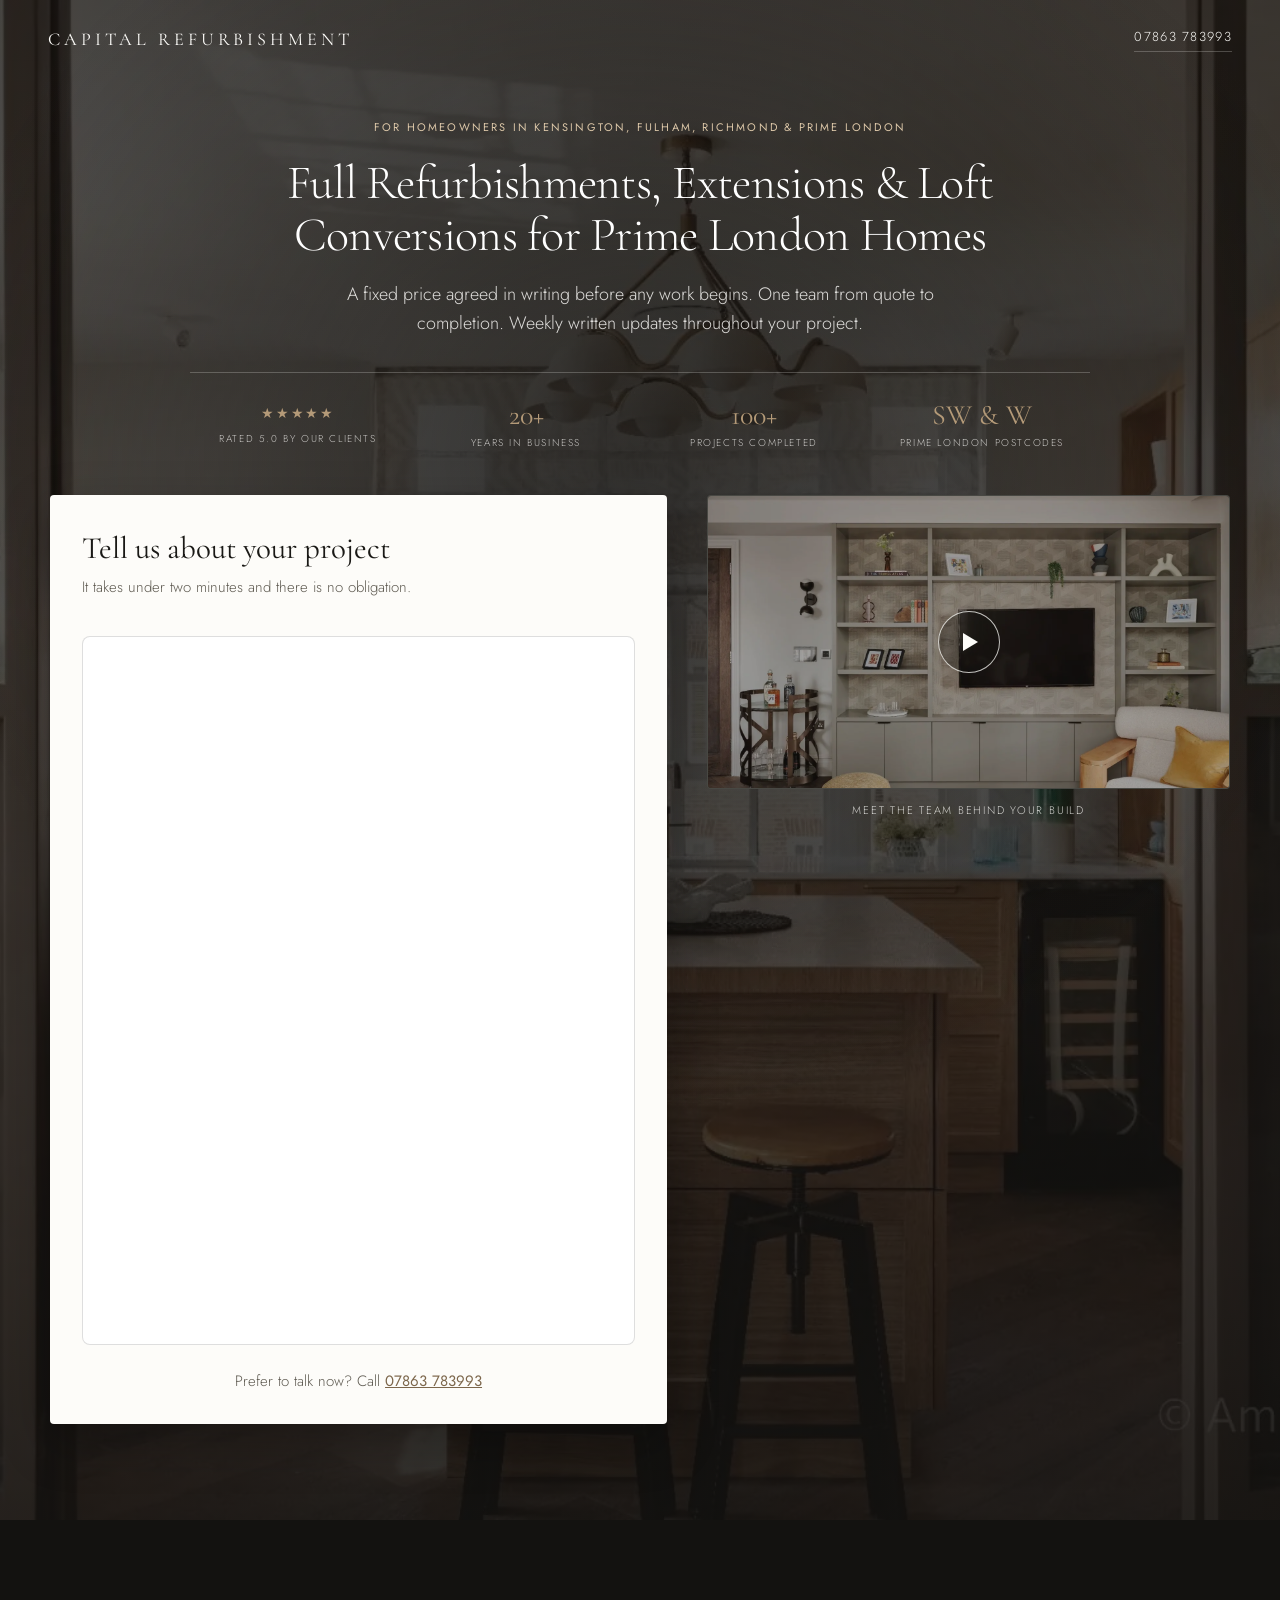
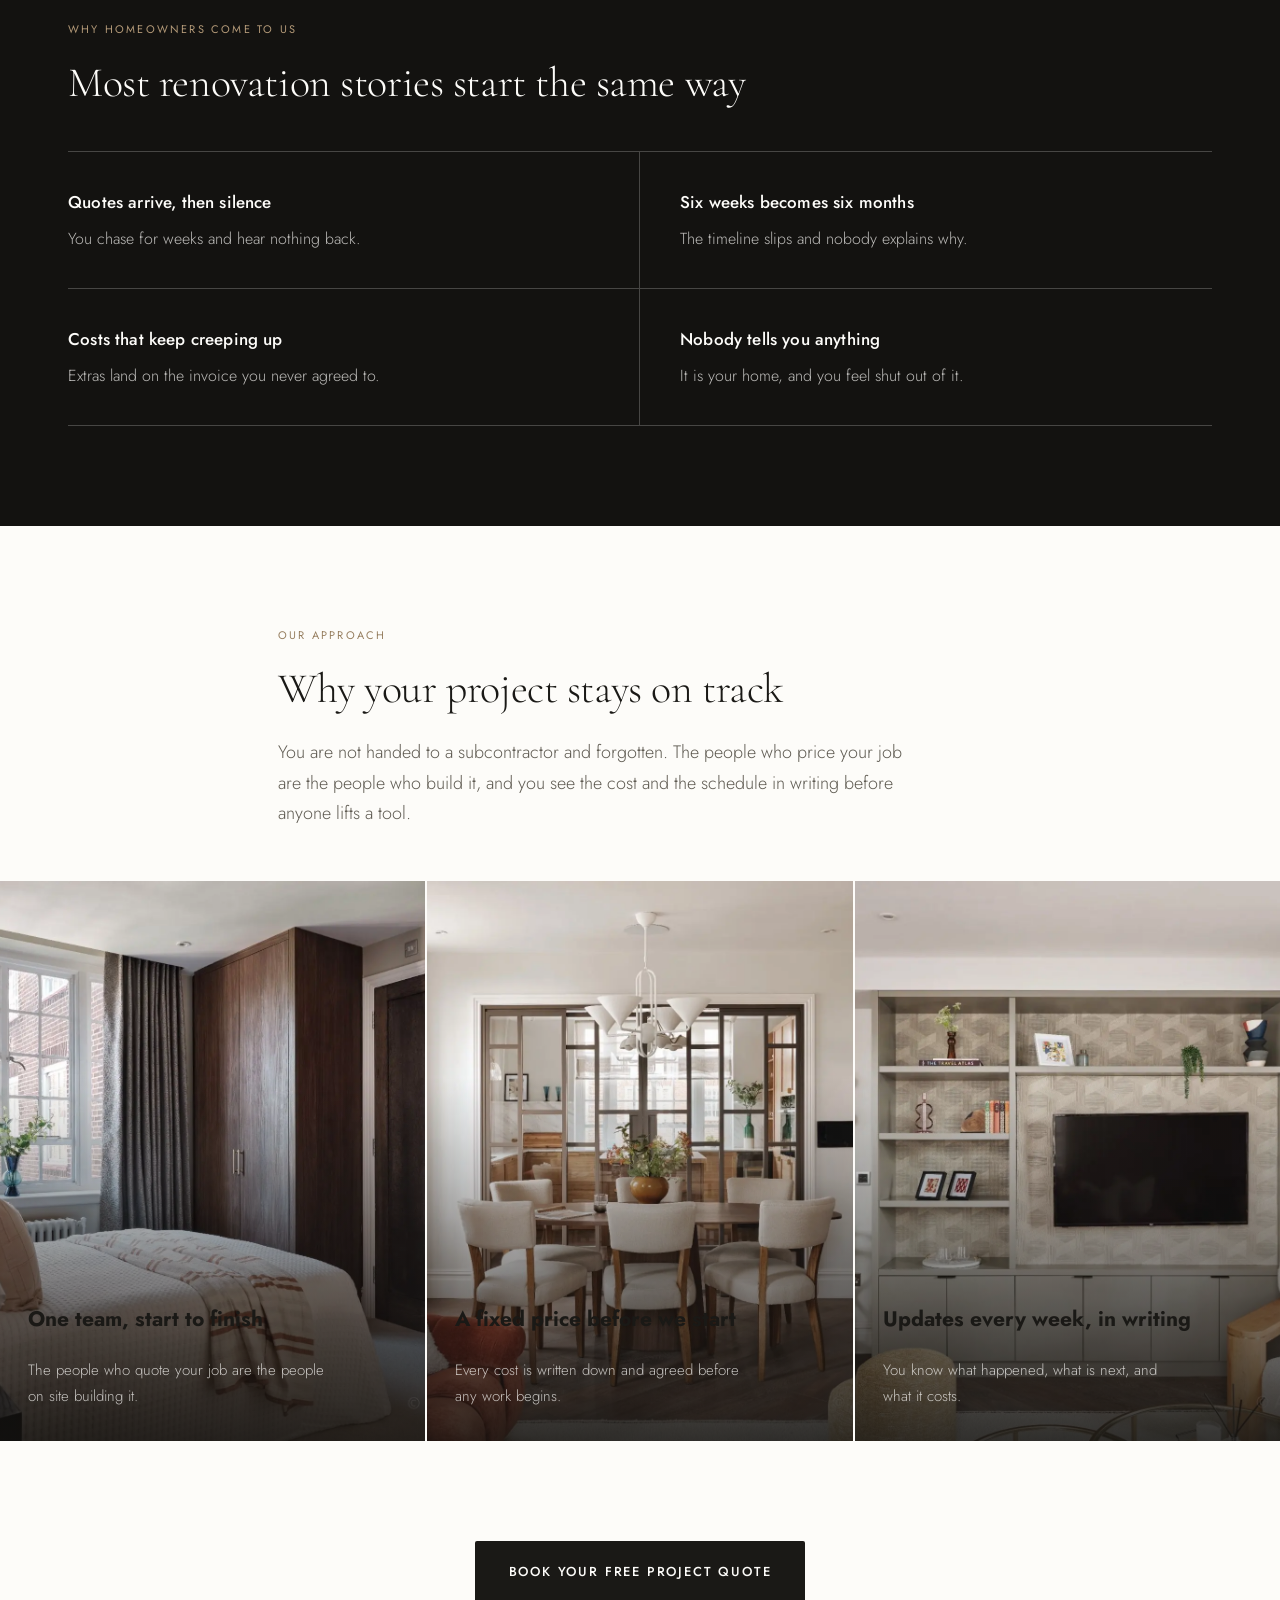
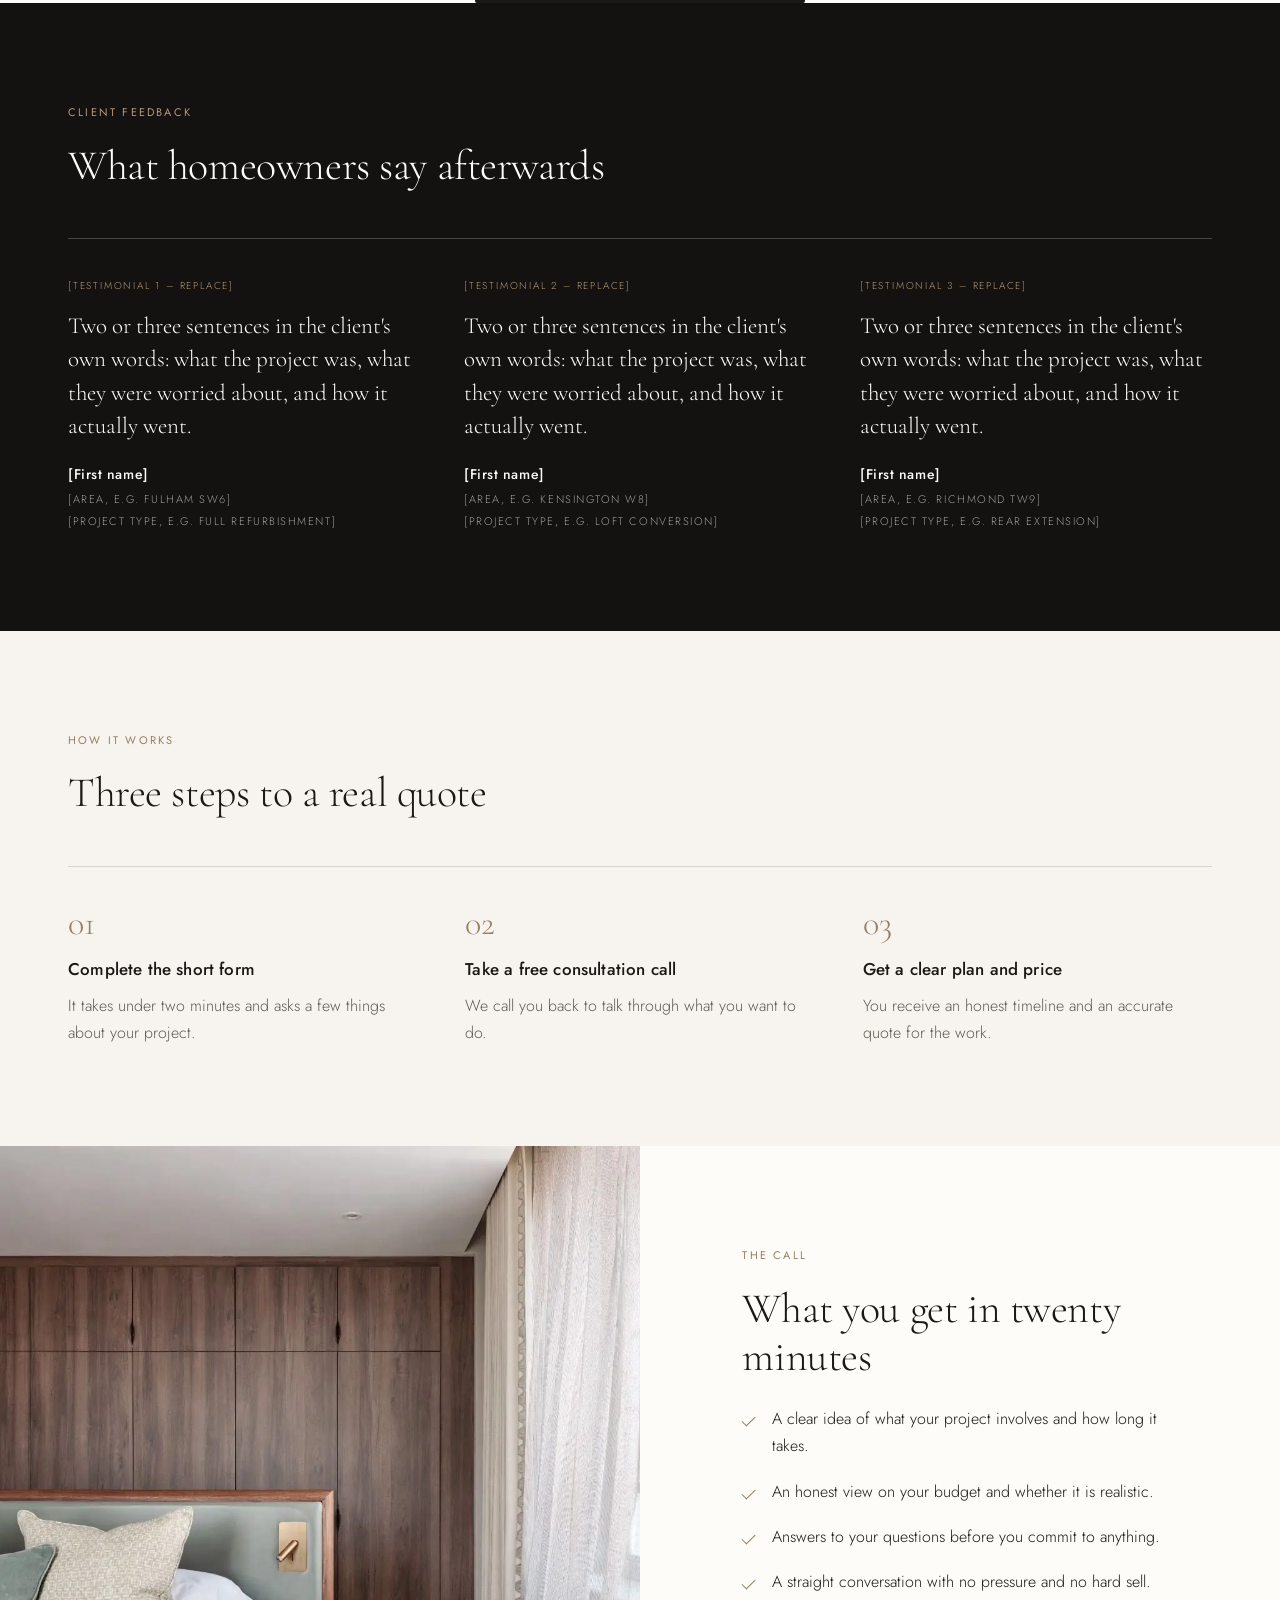
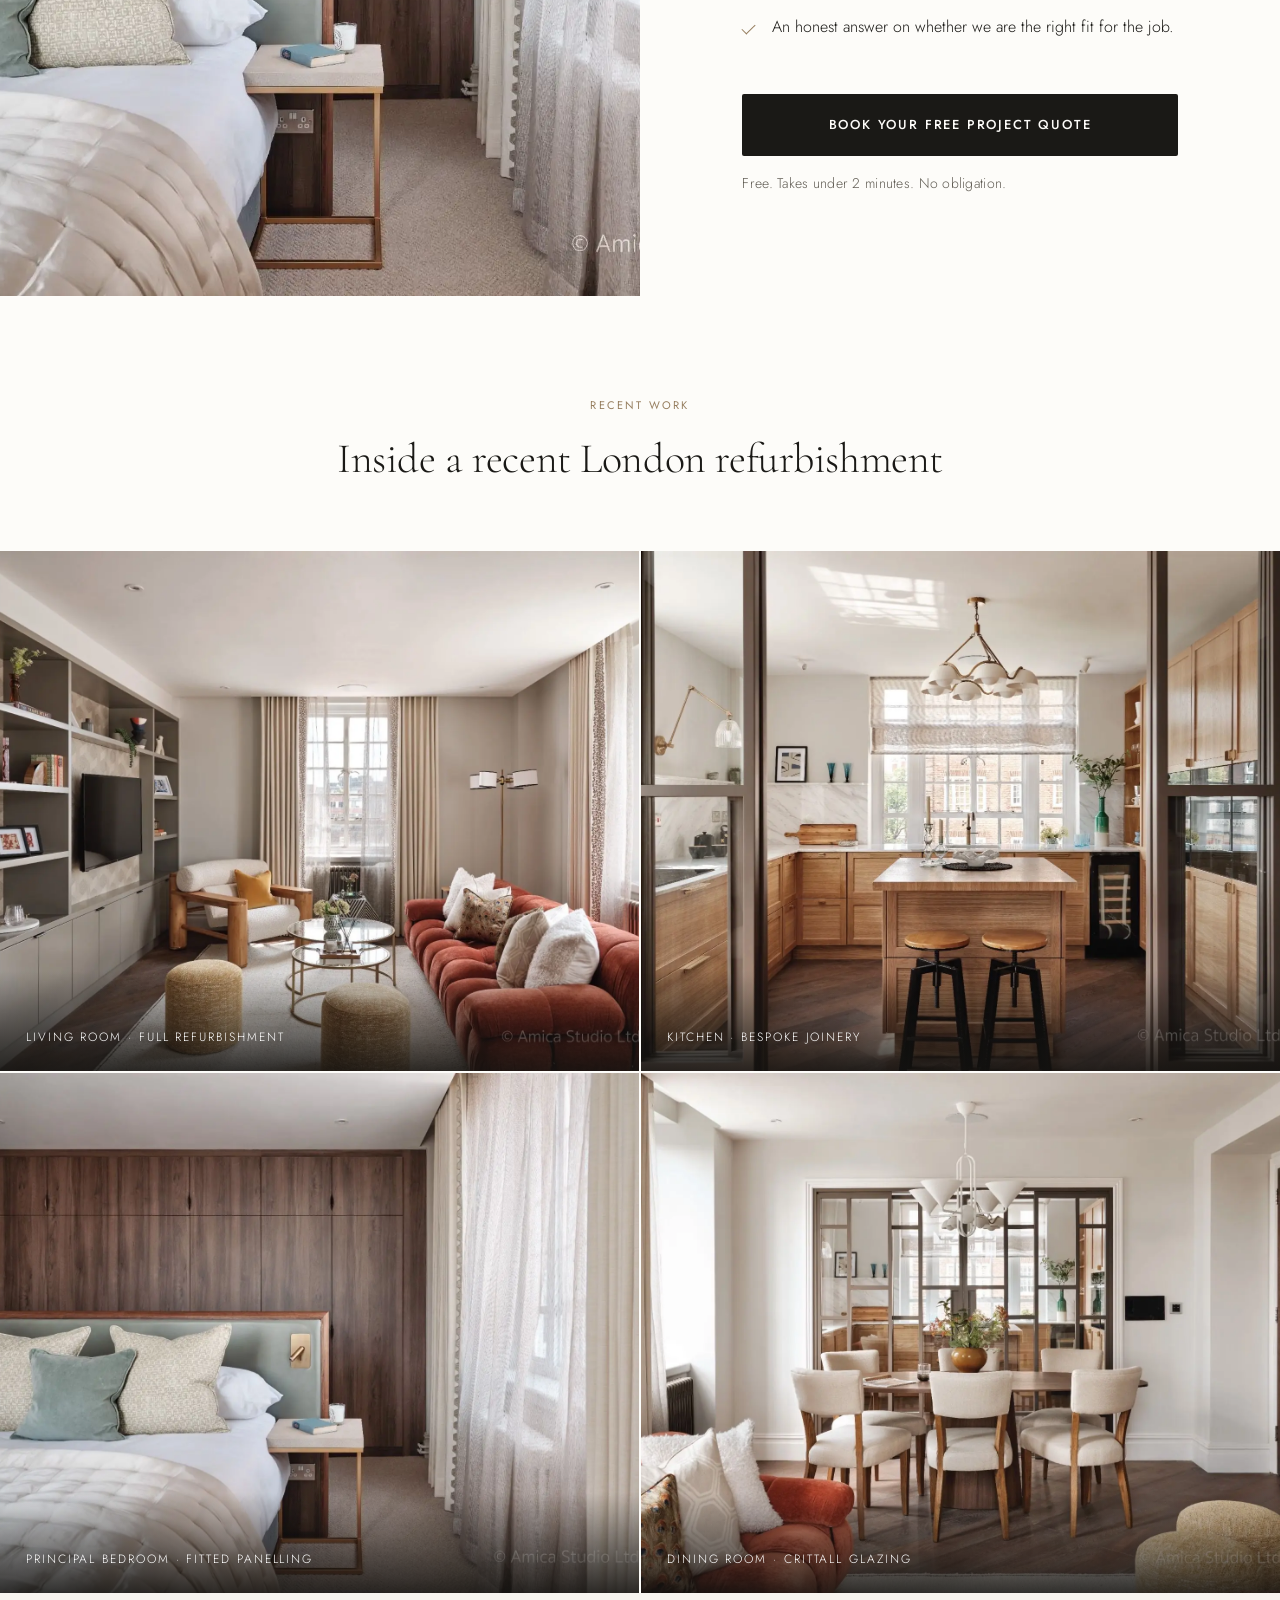
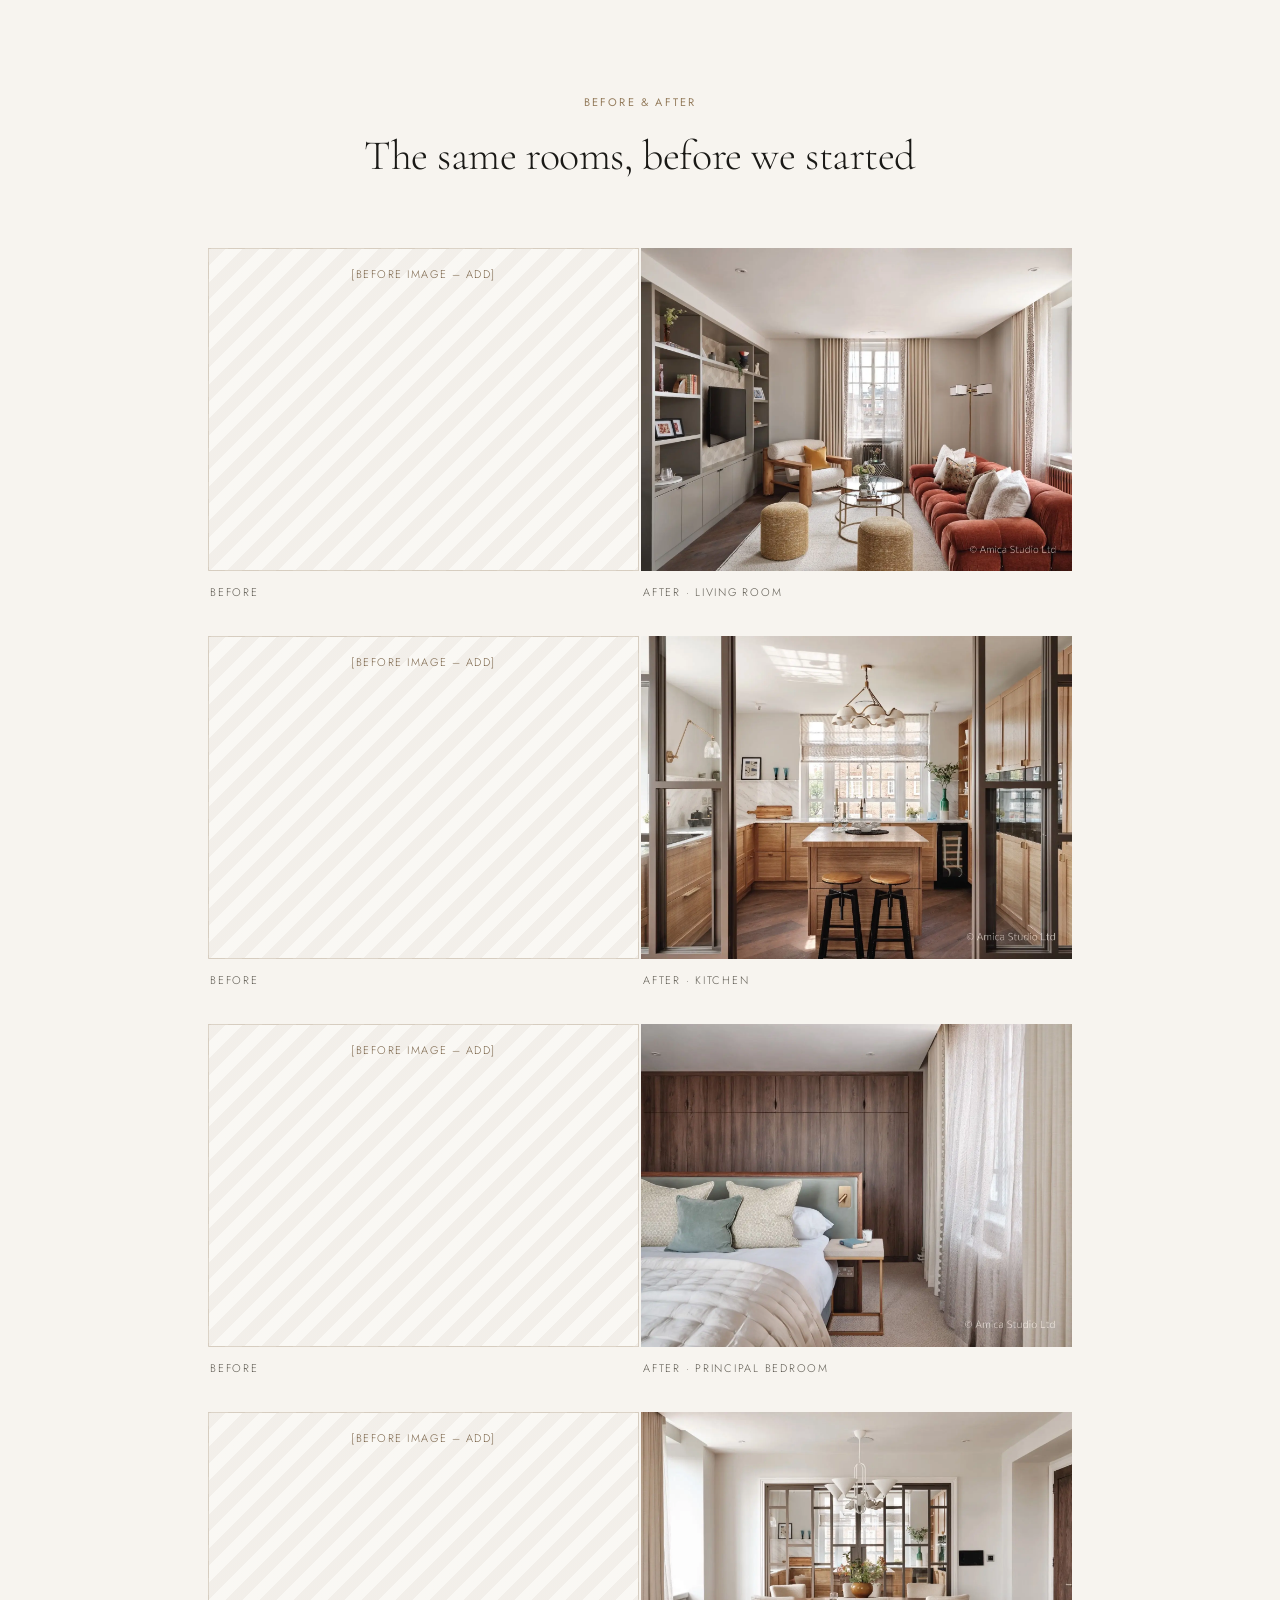
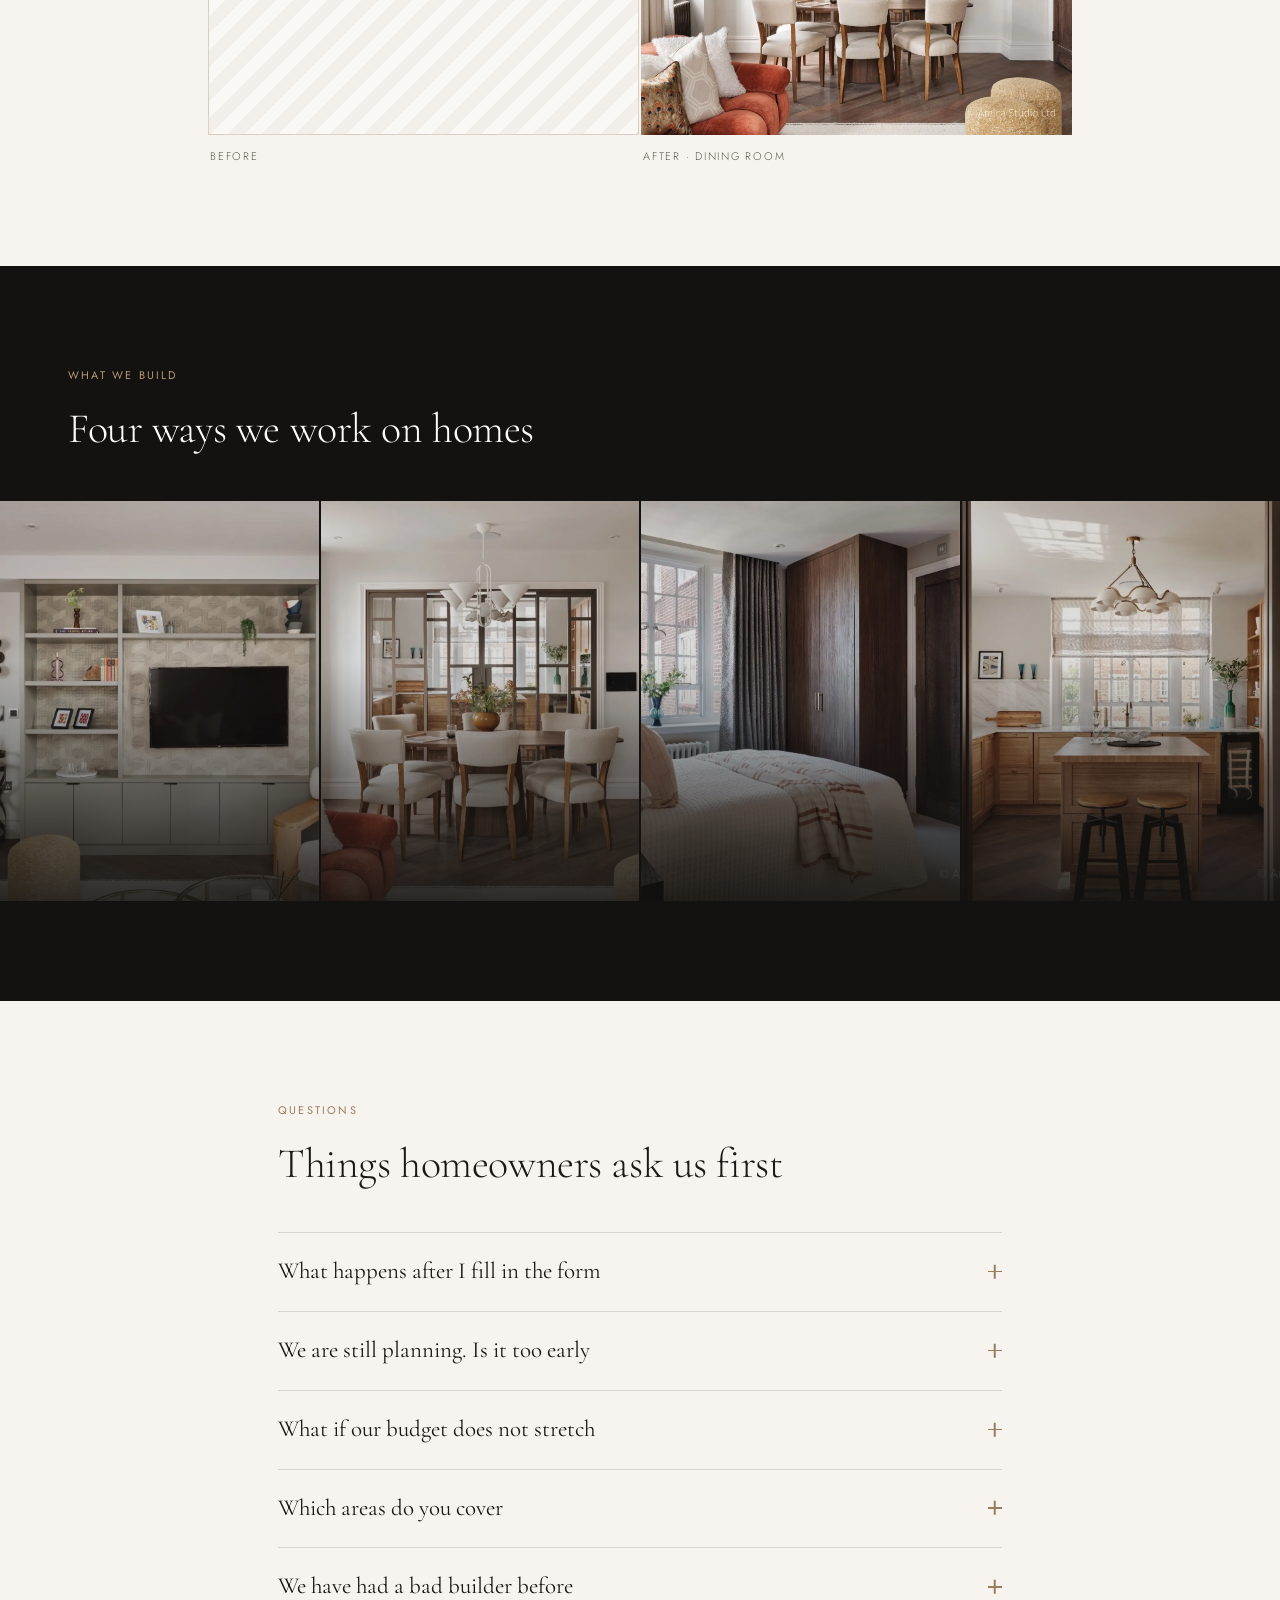
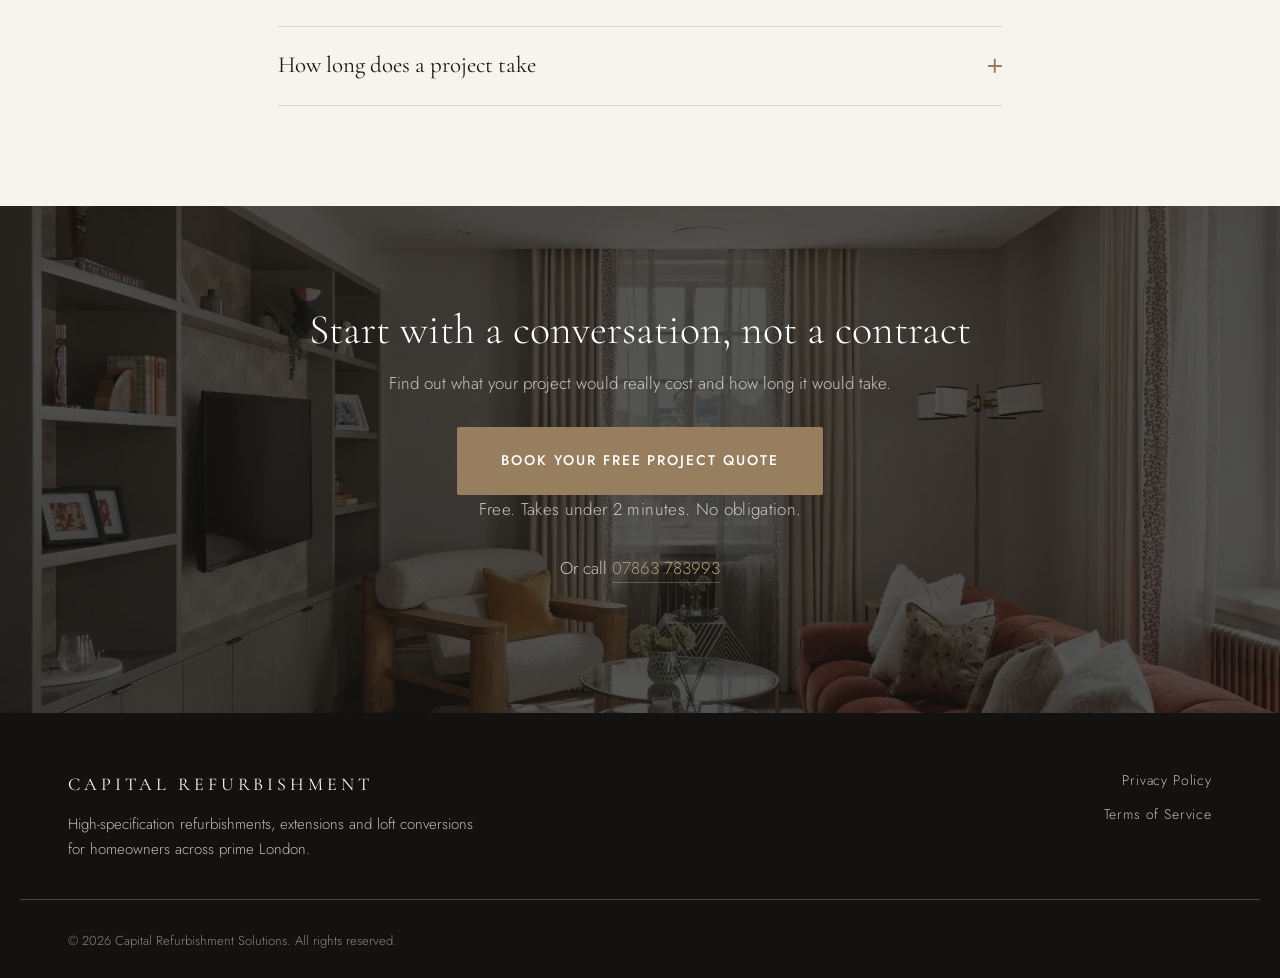
==== index.html @ fab8fc4b "Restructure hero, add social proof and video slot, drop dev scaffolding Hero now leads with the offe" ====
<!doctype html>
<html lang="en-GB">
<head>
<meta charset="utf-8">
<meta name="viewport" content="width=device-width, initial-scale=1">
<title>Capital Refurbishment Solutions | Renovations, Extensions &amp; Loft Conversions in Prime London</title>
<meta name="description" content="Full refurbishments, extensions, loft conversions and new builds for homeowners in Kensington, Fulham, Richmond and across prime London. Book a free project quote.">
<meta name="robots" content="index, follow">
<link rel="canonical" href="https://quote.capitalrefurbishments.com/">

<!-- TRACKING HEAD CODES GO HERE: Meta Pixel, GA4, GTM Head, TikTok, etc. -->
<!-- Meta Pixel Code -->
<script>
!function(f,b,e,v,n,t,s)
{if(f.fbq)return;n=f.fbq=function(){n.callMethod?
n.callMethod.apply(n,arguments):n.queue.push(arguments)};
if(!f._fbq)f._fbq=n;n.push=n;n.loaded=!0;n.version='2.0';
n.queue=[];t=b.createElement(e);t.async=!0;
t.src=v;s=b.getElementsByTagName(e)[0];
s.parentNode.insertBefore(t,s)}(window, document,'script',
'https://connect.facebook.net/en_US/fbevents.js');
fbq('init', '971365851907422');
fbq('track', 'PageView');
</script>
<noscript><img height="1" width="1" style="display:none"
src="https://www.facebook.com/tr?id=971365851907422&ev=PageView&noscript=1"
/></noscript>
<!-- End Meta Pixel Code -->
<!-- NOTE: Do NOT fire the booked-call conversion event on this page. It fires on thank-you.html. -->

<link rel="preconnect" href="https://fonts.googleapis.com">
<link rel="preconnect" href="https://fonts.gstatic.com" crossorigin>
<link href="https://fonts.googleapis.com/css2?family=Cormorant+Garamond:ital,wght@0,300;0,400;1,300;1,400&family=Jost:wght@300;400;500&display=swap" rel="stylesheet">
<link rel="stylesheet" href="styles.css">
</head>
<body>
<!-- TRACKING BODY CODES GO HERE: GTM Body noscript, etc. -->

<a class="skip-link" href="#project-form">Skip to the enquiry form</a>

<!-- ============ 1. HERO ============ -->
<header class="hero">
  <picture class="hero-bg">
    <source type="image/webp" srcset="images/hero/hero-main.webp">
    <picture>
      <source type="image/webp" srcset="images/hero/hero-main.webp">
      <img src="images/hero/hero-main.jpg" alt="" width="1600" height="1199" fetchpriority="high" decoding="async">
    </picture>
  </picture>
  <div class="hero-veil" aria-hidden="true"></div>

  <div class="hero-bar">
    <span class="wordmark">Capital Refurbishment</span>
    <a class="hero-tel" href="tel:+447863783993">07863 783993</a>
  </div>

  <div class="hero-head">
    <p class="eyebrow eyebrow--light">For homeowners in Kensington, Fulham, Richmond &amp; prime London</p>
    <h1>Full Refurbishments, Extensions &amp; Loft Conversions for Prime London Homes</h1>
    <p class="hero-sub">A fixed price agreed in writing before any work begins. One team from quote to completion. Weekly written updates throughout your project.</p>

    <!-- Trust bar. Star rating confirmed by the client. If a public Google or Trustpilot
         profile exists, adding the review count and linking to it converts harder. -->
    <ul class="hero-trust">
      <li><span class="stars" aria-hidden="true">&#9733;&#9733;&#9733;&#9733;&#9733;</span><span>Rated 5.0 by our clients</span></li>
      <li><strong>20+</strong><span>Years in business</span></li>
      <li><strong>100+</strong><span>Projects completed</span></li>
      <li><strong>SW &amp; W</strong><span>Prime London postcodes</span></li>
    </ul>
  </div>

  <div class="hero-action">
    <section class="hero-form" id="project-form" aria-labelledby="form-h">
      <h2 id="form-h">Tell us about your project</h2>
      <p class="form-micro">It takes under two minutes and there is no obligation.</p>

      <!-- GoHighLevel form embed.
           SET IN GHL: form settings > "On submit" > Redirect to
             https://quote.capitalrefurbishments.com/thank-you
           ALSO IN GHL: the form's own footer carries Privacy Policy and Terms links that
           default to example.com. They live inside this iframe and cannot be changed from
           here. Point them at:
             https://quote.capitalrefurbishments.com/privacy-policy
             https://quote.capitalrefurbishments.com/terms-of-service
           UTM PREFILL: script.js appends captured UTM values to the iframe src below. If your
           GHL form has no matching hidden fields, add them in the builder with these exact keys:
           utm_source, utm_medium, utm_campaign, utm_content, utm_term, gclid, fbclid, ttclid, msclkid -->
      <div class="form-embed">
        <iframe
            src="https://api.leadconnectorhq.com/widget/form/Er8P9izazIAM95LEI6lS"
            style="width:100%;height:100%;min-height:697px;border:none;border-radius:6px"
            id="inline-Er8P9izazIAM95LEI6lS"
            data-layout="{'id':'INLINE'}"
            data-trigger-type="alwaysShow"
            data-trigger-value=""
            data-activation-type="alwaysActivated"
            data-activation-value=""
            data-deactivation-type="neverDeactivate"
            data-deactivation-value=""
            data-form-name="Capital Refurbs Form"
            data-height="697"
            data-layout-iframe-id="inline-Er8P9izazIAM95LEI6lS"
            data-form-id="Er8P9izazIAM95LEI6lS"
            data-cookie-consent="true"
            data-cookie-consent-provider="auto"
            title="Capital Refurbs Form"
            >
        </iframe>
        <script src="https://link.msgsndr.com/js/form_embed.js"></script>
      </div>

      <p class="form-alt">Prefer to talk now? Call <a href="tel:+447863783993">07863 783993</a></p>
    </section>

    <!-- Video slot. Set PAGE_VIDEO_URL at the top of script.js to an MP4 or YouTube URL.
         While it is empty this renders the poster with a play overlay and does nothing on click. -->
    <figure class="video-slot" data-video>
      <button class="video-btn" type="button" data-video-play aria-label="Play video: Meet the team behind your build">
        <picture>
          <source type="image/webp" srcset="images/projects/living-media-wall.webp">
          <picture>
            <source type="image/webp" srcset="images/projects/living-media-wall.webp">
            <img src="images/projects/living-media-wall.jpg" alt="" width="1600" height="1200" loading="lazy" decoding="async">
          </picture>
        </picture>
        <span class="video-icon" aria-hidden="true"></span>
      </button>
      <figcaption>Meet the team behind your build</figcaption>
    </figure>
  </div>
</header>

<!-- ============ 4. PROBLEM ============ -->
<section class="dark section" aria-labelledby="problem-h">
  <div class="wrap">
    <p class="eyebrow eyebrow--light">Why homeowners come to us</p>
    <h2 id="problem-h" class="h-section h-section--light">Most renovation stories start the same way</h2>
    <div class="pains">
      <div class="pain">
        <h3>Quotes arrive, then silence</h3>
        <p>You chase for weeks and hear nothing back.</p>
      </div>
      <div class="pain">
        <h3>Six weeks becomes six months</h3>
        <p>The timeline slips and nobody explains why.</p>
      </div>
      <div class="pain">
        <h3>Costs that keep creeping up</h3>
        <p>Extras land on the invoice you never agreed to.</p>
      </div>
      <div class="pain">
        <h3>Nobody tells you anything</h3>
        <p>It is your home, and you feel shut out of it.</p>
      </div>
    </div>
  </div>
</section>

<!-- ============ 5. MECHANISM ============ -->
<section class="section section--tight" aria-labelledby="mech-h">
  <div class="wrap wrap--narrow">
    <p class="eyebrow">Our approach</p>
    <h2 id="mech-h" class="h-section">Why your project stays on track</h2>
    <p class="lede">You are not handed to a subcontractor and forgotten. The people who price your job are the people who build it, and you see the cost and the schedule in writing before anyone lifts a tool.</p>
  </div>

  <div class="mech-grid">
    <figure class="slot slot--tall mech-cell">
      <picture>
        <source type="image/webp" srcset="images/projects/bedroom-wardrobes.webp">
        <img src="images/projects/bedroom-wardrobes.jpg" alt="Principal bedroom with fitted wardrobes" width="1600" height="1199" loading="lazy" decoding="async">
      </picture>
      <div class="mech-copy">
        <h3>One team, start to finish</h3>
        <p>The people who quote your job are the people on site building it.</p>
      </div>
    </figure>

    <figure class="slot slot--tall mech-cell">
      <picture>
        <source type="image/webp" srcset="images/projects/dining-crittall.webp">
        <img src="images/projects/dining-crittall.jpg" alt="Dining room with crittall glazing" width="1600" height="1200" loading="lazy" decoding="async">
      </picture>
      <div class="mech-copy">
        <h3>A fixed price before we start</h3>
        <p>Every cost is written down and agreed before any work begins.</p>
      </div>
    </figure>

    <figure class="slot slot--tall mech-cell">
      <picture>
        <source type="image/webp" srcset="images/projects/living-media-wall.webp">
        <img src="images/projects/living-media-wall.jpg" alt="Living room with bespoke joinery and media wall" width="1600" height="1200" loading="lazy" decoding="async">
      </picture>
      <div class="mech-copy">
        <h3>Updates every week, in writing</h3>
        <p>You know what happened, what is next, and what it costs.</p>
      </div>
    </figure>
  </div>

  <div class="wrap wrap--narrow center">
    <a class="btn btn--ink" href="#project-form" data-cta="mechanism">Book Your Free Project Quote</a>
  </div>
</section>

<!-- ============ 6. TESTIMONIALS ============ -->
<!-- REPLACE each block with a real client. Keep the markup; only the text inside changes.
     Delete the .tst-flag line once a real testimonial is in. -->
<section class="dark section" aria-labelledby="tst-h">
  <div class="wrap">
    <p class="eyebrow eyebrow--light">Client feedback</p>
    <h2 id="tst-h" class="h-section h-section--light">What homeowners say afterwards</h2>

    <ul class="tst-grid">
      <li class="tst">
        <p class="tst-flag">[TESTIMONIAL 1 &ndash; REPLACE]</p>
        <blockquote class="tst-quote">Two or three sentences in the client's own words: what the project was, what they were worried about, and how it actually went.</blockquote>
        <p class="tst-by">
          <span class="tst-name">[First name]</span>
          <span class="tst-area">[Area, e.g. Fulham SW6]</span>
          <span class="tst-type">[Project type, e.g. Full refurbishment]</span>
        </p>
      </li>
      <li class="tst">
        <p class="tst-flag">[TESTIMONIAL 2 &ndash; REPLACE]</p>
        <blockquote class="tst-quote">Two or three sentences in the client's own words: what the project was, what they were worried about, and how it actually went.</blockquote>
        <p class="tst-by">
          <span class="tst-name">[First name]</span>
          <span class="tst-area">[Area, e.g. Kensington W8]</span>
          <span class="tst-type">[Project type, e.g. Loft conversion]</span>
        </p>
      </li>
      <li class="tst">
        <p class="tst-flag">[TESTIMONIAL 3 &ndash; REPLACE]</p>
        <blockquote class="tst-quote">Two or three sentences in the client's own words: what the project was, what they were worried about, and how it actually went.</blockquote>
        <p class="tst-by">
          <span class="tst-name">[First name]</span>
          <span class="tst-area">[Area, e.g. Richmond TW9]</span>
          <span class="tst-type">[Project type, e.g. Rear extension]</span>
        </p>
      </li>
    </ul>
  </div>
</section>

<!-- ============ 6. HOW IT WORKS ============ -->
<section class="section band" aria-labelledby="how-h">
  <div class="wrap">
    <p class="eyebrow">How it works</p>
    <h2 id="how-h" class="h-section">Three steps to a real quote</h2>
    <ol class="steps">
      <li>
        <span class="step-num">01</span>
        <h3>Complete the short form</h3>
        <p>It takes under two minutes and asks a few things about your project.</p>
      </li>
      <li>
        <span class="step-num">02</span>
        <h3>Take a free consultation call</h3>
        <p>We call you back to talk through what you want to do.</p>
      </li>
      <li>
        <span class="step-num">03</span>
        <h3>Get a clear plan and price</h3>
        <p>You receive an honest timeline and an accurate quote for the work.</p>
      </li>
    </ol>
  </div>
</section>

<!-- ============ 7. WHAT YOU GET FROM THE CALL ============ -->
<section class="split" aria-labelledby="call-h">
  <figure class="slot slot--split">
    <picture>
      <source type="image/webp" srcset="images/projects/bedroom-panelled.webp">
      <img src="images/projects/bedroom-panelled.jpg" alt="Bedroom with full-height timber panelling" width="1600" height="1200" loading="lazy" decoding="async">
    </picture>
  </figure>
  <div class="split-copy">
    <p class="eyebrow">The call</p>
    <h2 id="call-h" class="h-section">What you get in twenty minutes</h2>
    <ul class="ticks">
      <li>A clear idea of what your project involves and how long it takes.</li>
      <li>An honest view on your budget and whether it is realistic.</li>
      <li>Answers to your questions before you commit to anything.</li>
      <li>A straight conversation with no pressure and no hard sell.</li>
      <li>An honest answer on whether we are the right fit for the job.</li>
    </ul>
    <a class="btn btn--ink" href="#project-form" data-cta="call-section">Book Your Free Project Quote</a>
    <p class="friction friction--dark">Free. Takes under 2 minutes. No obligation.</p>
  </div>
</section>

<!-- ============ 8. PROOF ============ -->
<section class="section--flush" aria-labelledby="proof-h">
  <div class="wrap center proof-head">
    <p class="eyebrow">Recent work</p>
    <h2 id="proof-h" class="h-section">Inside a recent London refurbishment</h2>
  </div>
  <div class="gallery">
    <figure class="slot slot--gal">
      <picture>
        <source type="image/webp" srcset="images/projects/living-red-sofa.webp">
        <img src="images/projects/living-red-sofa.jpg" alt="Living room in a completed prime London refurbishment" width="1600" height="1200" loading="lazy" decoding="async">
      </picture>
      <span class="gal-cap">Living room &middot; full refurbishment</span>
    </figure>
    <figure class="slot slot--gal">
      <picture>
        <source type="image/webp" srcset="images/projects/kitchen-crittall.webp">
        <img src="images/projects/kitchen-crittall.jpg" alt="Kitchen with bespoke timber joinery and crittall partition" width="1600" height="1199" loading="lazy" decoding="async">
      </picture>
      <span class="gal-cap">Kitchen &middot; bespoke joinery</span>
    </figure>
    <figure class="slot slot--gal">
      <picture>
        <source type="image/webp" srcset="images/projects/bedroom-panelled.webp">
        <img src="images/projects/bedroom-panelled.jpg" alt="Principal bedroom with fitted timber panelling" width="1600" height="1200" loading="lazy" decoding="async">
      </picture>
      <span class="gal-cap">Principal bedroom &middot; fitted panelling</span>
    </figure>
    <figure class="slot slot--gal">
      <picture>
        <source type="image/webp" srcset="images/projects/dining-crittall.webp">
        <img src="images/projects/dining-crittall.jpg" alt="Dining room with crittall glazing and bespoke lighting" width="1600" height="1200" loading="lazy" decoding="async">
      </picture>
      <span class="gal-cap">Dining room &middot; crittall glazing</span>
    </figure>
  </div>
</section>

<!-- ============ 10. BEFORE & AFTER ============ -->
<!-- Drop real "before" photos in and replace each .ba-empty div with a <picture> block
     matching the "after" cell beside it. Suggested paths:
       images/projects/before-living-red-sofa.jpg
       images/projects/before-kitchen-crittall.jpg
       images/projects/before-bedroom-panelled.jpg
       images/projects/before-dining-crittall.jpg -->
<section class="section band" aria-labelledby="ba-h">
  <div class="wrap center proof-head">
    <p class="eyebrow">Before &amp; after</p>
    <h2 id="ba-h" class="h-section">The same rooms, before we started</h2>
  </div>
  <div class="ba-list">
    <div class="ba-pair">
      <figure class="ba-cell">
        <div class="ba-empty">[BEFORE IMAGE &ndash; ADD]</div>
        <figcaption>Before</figcaption>
      </figure>
      <figure class="ba-cell">
        <picture>
          <source type="image/webp" srcset="images/projects/living-red-sofa.webp">
          <picture>
            <source type="image/webp" srcset="images/projects/living-red-sofa.webp">
            <img src="images/projects/living-red-sofa.jpg" alt="Living room after refurbishment" width="1600" height="1200" loading="lazy" decoding="async">
          </picture>
        </picture>
        <figcaption>After &middot; Living room</figcaption>
      </figure>
    </div>
    <div class="ba-pair">
      <figure class="ba-cell">
        <div class="ba-empty">[BEFORE IMAGE &ndash; ADD]</div>
        <figcaption>Before</figcaption>
      </figure>
      <figure class="ba-cell">
        <picture>
          <source type="image/webp" srcset="images/projects/kitchen-crittall.webp">
          <picture>
            <source type="image/webp" srcset="images/projects/kitchen-crittall.webp">
            <img src="images/projects/kitchen-crittall.jpg" alt="Kitchen after refurbishment" width="1600" height="1199" loading="lazy" decoding="async">
          </picture>
        </picture>
        <figcaption>After &middot; Kitchen</figcaption>
      </figure>
    </div>
    <div class="ba-pair">
      <figure class="ba-cell">
        <div class="ba-empty">[BEFORE IMAGE &ndash; ADD]</div>
        <figcaption>Before</figcaption>
      </figure>
      <figure class="ba-cell">
        <picture>
          <source type="image/webp" srcset="images/projects/bedroom-panelled.webp">
          <picture>
            <source type="image/webp" srcset="images/projects/bedroom-panelled.webp">
            <img src="images/projects/bedroom-panelled.jpg" alt="Principal bedroom after refurbishment" width="1600" height="1200" loading="lazy" decoding="async">
          </picture>
        </picture>
        <figcaption>After &middot; Principal bedroom</figcaption>
      </figure>
    </div>
    <div class="ba-pair">
      <figure class="ba-cell">
        <div class="ba-empty">[BEFORE IMAGE &ndash; ADD]</div>
        <figcaption>Before</figcaption>
      </figure>
      <figure class="ba-cell">
        <picture>
          <source type="image/webp" srcset="images/projects/dining-crittall.webp">
          <picture>
            <source type="image/webp" srcset="images/projects/dining-crittall.webp">
            <img src="images/projects/dining-crittall.jpg" alt="Dining room after refurbishment" width="1600" height="1200" loading="lazy" decoding="async">
          </picture>
        </picture>
        <figcaption>After &middot; Dining room</figcaption>
      </figure>
    </div>
  </div>
</section>
<!-- ============ 9. SERVICES ============ -->
<section class="dark section" aria-labelledby="svc-h">
  <div class="wrap">
    <p class="eyebrow eyebrow--light">What we build</p>
    <h2 id="svc-h" class="h-section h-section--light">Four ways we work on homes</h2>
  </div>
  <div class="svc-grid">
    <a class="svc slot slot--svc" href="#project-form" data-cta="service-refurb">
      <picture>
        <source type="image/webp" srcset="images/projects/living-media-wall.webp">
        <img src="images/projects/living-media-wall.jpg" alt="" width="1600" height="1200" loading="lazy" decoding="async">
      </picture>
      <span class="svc-body"><span class="svc-name">House Renovations</span><span class="svc-note">Whole-home refurbishment, top to bottom.</span></span>
    </a>
    <a class="svc slot slot--svc" href="#project-form" data-cta="service-extension">
      <picture>
        <source type="image/webp" srcset="images/projects/dining-crittall.webp">
        <img src="images/projects/dining-crittall.jpg" alt="" width="1600" height="1200" loading="lazy" decoding="async">
      </picture>
      <span class="svc-body"><span class="svc-name">Extensions</span><span class="svc-note">Rear, side return and wrap-around builds.</span></span>
    </a>
    <a class="svc slot slot--svc" href="#project-form" data-cta="service-loft">
      <picture>
        <source type="image/webp" srcset="images/projects/bedroom-wardrobes.webp">
        <img src="images/projects/bedroom-wardrobes.jpg" alt="" width="1600" height="1199" loading="lazy" decoding="async">
      </picture>
      <span class="svc-body"><span class="svc-name">Loft Conversions</span><span class="svc-note">New bedrooms and bathrooms in the roof.</span></span>
    </a>
    <a class="svc slot slot--svc" href="#project-form" data-cta="service-kitchen">
      <picture>
        <source type="image/webp" srcset="images/projects/kitchen-crittall.webp">
        <img src="images/projects/kitchen-crittall.jpg" alt="" width="1600" height="1199" loading="lazy" decoding="async">
      </picture>
      <span class="svc-body"><span class="svc-name">Kitchen Refurbishment</span><span class="svc-note">Fitted kitchens, utilities and open-plan living.</span></span>
    </a>
  </div>
</section>

<!-- ============ 10. FAQ ============ -->
<section class="section band" aria-labelledby="faq-h">
  <div class="wrap wrap--narrow">
    <p class="eyebrow">Questions</p>
    <h2 id="faq-h" class="h-section">Things homeowners ask us first</h2>

    <div class="faq" data-faq>
      <div class="faq-item">
        <h3><button type="button" class="faq-q" aria-expanded="false" aria-controls="faq-a1" id="faq-b1">What happens after I fill in the form<span class="faq-icon" aria-hidden="true"></span></button></h3>
        <div class="faq-a" id="faq-a1" role="region" aria-labelledby="faq-b1" hidden>
          <p>One of our team calls you to talk through the project. It is a short call to understand what you want and answer your first questions. If it looks like a fit, we arrange a site visit and price the work.</p>
        </div>
      </div>

      <div class="faq-item">
        <h3><button type="button" class="faq-q" aria-expanded="false" aria-controls="faq-a2" id="faq-b2">We are still planning. Is it too early<span class="faq-icon" aria-hidden="true"></span></button></h3>
        <div class="faq-a" id="faq-a2" role="region" aria-labelledby="faq-b2" hidden>
          <p>No. Early is the best time to talk. We can tell you what your ideas are likely to cost and how long they take, so you can plan around real numbers instead of guesses.</p>
        </div>
      </div>

      <div class="faq-item">
        <h3><button type="button" class="faq-q" aria-expanded="false" aria-controls="faq-a3" id="faq-b3">What if our budget does not stretch<span class="faq-icon" aria-hidden="true"></span></button></h3>
        <div class="faq-a" id="faq-a3" role="region" aria-labelledby="faq-b3" hidden>
          <p>We will tell you straight away. Sometimes the answer is to phase the work, change the spec, or wait. We would rather be honest on a call than take on a job that cannot be built for the money.</p>
        </div>
      </div>

      <div class="faq-item">
        <h3><button type="button" class="faq-q" aria-expanded="false" aria-controls="faq-a4" id="faq-b4">Which areas do you cover<span class="faq-icon" aria-hidden="true"></span></button></h3>
        <div class="faq-a" id="faq-a4" role="region" aria-labelledby="faq-b4" hidden>
          <p>Prime London and the surrounding boroughs, including Kensington, Chelsea, Fulham, Richmond, Notting Hill and Wandsworth. If you are just outside, ask us on the call.</p>
        </div>
      </div>

      <div class="faq-item">
        <h3><button type="button" class="faq-q" aria-expanded="false" aria-controls="faq-a5" id="faq-b5">We have had a bad builder before<span class="faq-icon" aria-hidden="true"></span></button></h3>
        <div class="faq-a" id="faq-a5" role="region" aria-labelledby="faq-b5" hidden>
          <p>Most people who call us have. The difference here is a written price agreed before we start, one point of contact you can reach, and a weekly update in writing. You are never guessing what is going on in your own house.</p>
        </div>
      </div>

      <div class="faq-item">
        <h3><button type="button" class="faq-q" aria-expanded="false" aria-controls="faq-a6" id="faq-b6">How long does a project take<span class="faq-icon" aria-hidden="true"></span></button></h3>
        <div class="faq-a" id="faq-a6" role="region" aria-labelledby="faq-b6" hidden>
          <p>It depends on the size and the borough. A kitchen refurbishment is usually weeks, a full house refurbishment is usually months. You get a realistic schedule with your quote, not a best case.</p>
        </div>
      </div>
    </div>
  </div>
</section>

<!-- ============ 11. FINAL CTA ============ -->
<section class="final" aria-labelledby="final-h">
  <figure class="slot slot--final">
    <picture>
      <source type="image/webp" srcset="images/hero/cta-band.webp">
      <img src="images/hero/cta-band.jpg" alt="" width="1600" height="1200" loading="lazy" decoding="async">
    </picture>
  </figure>
  <div class="hero-veil" aria-hidden="true"></div>
  <div class="final-inner">
    <h2 id="final-h" class="h-final">Start with a conversation, not a contract</h2>
    <p>Find out what your project would really cost and how long it would take.</p>
    <a class="btn btn--gold btn--lg" href="#project-form" data-cta="final">Book Your Free Project Quote</a>
    <p class="friction">Free. Takes under 2 minutes. No obligation.</p>
    <p class="final-tel">Or call <a href="tel:+447863783993">07863 783993</a></p>
  </div>
</section>

<!-- ============ 12. FOOTER ============ -->
<footer class="foot">
  <div class="wrap foot-grid">
    <div>
      <span class="wordmark wordmark--foot">Capital Refurbishment</span>
      <p class="foot-desc">High-specification refurbishments, extensions and loft conversions for homeowners across prime London.</p>
    </div>
    <div class="foot-links">
      <a href="/privacy-policy">Privacy Policy</a>
      <a href="/terms-of-service">Terms of Service</a>
    </div>
  </div>
  <div class="wrap foot-base">
    <small>&copy; <span data-year>2026</span> Capital Refurbishment Solutions. All rights reserved.</small>
  </div>
</footer>

<!-- Sticky mobile CTA -->
<div class="sticky-cta" data-sticky hidden>
  <a class="btn btn--gold sticky-main" href="#project-form" data-cta="sticky">Book Your Free Quote</a>
  <a class="sticky-tel" href="tel:+447863783993" aria-label="Call 07863 783993">Call</a>
</div>

<script src="script.js" defer></script>
</body>
</html>
---- styles.css ----
/* ==========================================================================
   Capital Refurbishment Solutions — paid traffic funnel
   Palette sampled from capital-refurb.co.uk
   ========================================================================== */

:root{
  --cream:#FDFCF9;
  --band:#F7F4EF;
  --ink:#1A1916;
  --ink-deep:#131210;
  --bronze:#967E5F;
  --bronze-dark:#7C664B;
  --bronze-light:#B49A78;
  --muted:#5F5B52;
  --muted-light:rgba(253,252,249,.72);
  --line:rgba(26,25,22,.14);
  --line-light:rgba(253,252,249,.22);

  --serif:"Cormorant Garamond",Georgia,"Times New Roman",serif;
  --sans:"Jost",-apple-system,BlinkMacSystemFont,"Segoe UI",Helvetica,Arial,sans-serif;

  --pad:24px;
  --sec:60px;
  --maxw:1240px;
}

@media (min-width:900px){
  :root{ --pad:48px; --sec:100px; }
}

*,*::before,*::after{box-sizing:border-box}

html{
  scroll-behavior:smooth;
  -webkit-text-size-adjust:100%;
}
@media (prefers-reduced-motion:reduce){
  html{scroll-behavior:auto}
  *,*::before,*::after{animation-duration:.001ms!important;transition-duration:.001ms!important}
}

body{
  margin:0;
  background:var(--cream);
  color:var(--ink);
  font-family:var(--sans);
  font-weight:300;
  font-size:17px;
  line-height:1.7;
  overflow-x:hidden;
  -webkit-font-smoothing:antialiased;
}
@media (min-width:900px){ body{font-size:18px} }

img{max-width:100%;display:block}
a{color:inherit}

.skip-link{
  position:absolute;left:-9999px;top:0;z-index:200;
  background:var(--ink);color:var(--cream);padding:12px 20px;font-size:14px;
}
.skip-link:focus{left:0}

:focus-visible{outline:2px solid var(--bronze);outline-offset:3px}

/* ---------- layout ---------- */
.wrap{width:100%;max-width:var(--maxw);margin:0 auto;padding:0 var(--pad)}
.wrap--narrow{max-width:820px}
.wrap--form{max-width:760px}
.center{text-align:center}
.section{padding:var(--sec) 0}
.section--tight{padding:var(--sec) 0 0}
.section--flush{padding:var(--sec) 0 0}
.band{background:var(--band)}
.dark{background:var(--ink-deep);color:var(--cream)}

/* ---------- type ---------- */
.eyebrow{
  font-family:var(--sans);
  font-size:11px;font-weight:400;
  letter-spacing:.2em;text-transform:uppercase;
  color:var(--bronze);
  margin:0 0 20px;
}
.eyebrow--light{color:var(--bronze-light)}
.hero .eyebrow--light{color:#DCC7A8}

.h-section{
  font-family:var(--serif);
  font-weight:300;
  font-size:30px;
  line-height:1.15;
  letter-spacing:-.01em;
  margin:0 0 24px;
}
@media (min-width:900px){ .h-section{font-size:42px} }
.h-section--light{color:var(--cream)}

.lede{
  max-width:640px;
  font-size:17px;
  color:var(--muted);
  margin:0 0 8px;
}
.lede--center{margin-left:auto;margin-right:auto}
@media (min-width:900px){ .lede{font-size:18px} }

/* ---------- image frames ---------- */
.slot{position:relative;margin:0;overflow:hidden;background:var(--band)}
.slot img{width:100%;height:100%;object-fit:cover}
picture{display:contents}

/* ---------- buttons ---------- */
.btn{
  display:inline-flex;align-items:center;justify-content:center;
  font-family:var(--sans);font-size:13px;font-weight:500;
  letter-spacing:.14em;text-transform:uppercase;
  text-decoration:none;
  padding:20px 34px;
  border:none;border-radius:2px;
  cursor:pointer;
  transition:background-color .18s ease,color .18s ease;
  width:100%;
}
@media (min-width:700px){ .btn{width:auto} }
.btn--lg{padding:22px 44px;font-size:14px}
.btn--gold{background:var(--bronze);color:#fff}
.btn--gold:hover{background:var(--bronze-dark)}
.btn--ink{background:var(--ink);color:var(--cream)}
.btn--ink:hover{background:#000}

.friction{
  font-size:14px;color:rgba(253,252,249,.86);
  margin:16px 0 0;letter-spacing:.02em;
}
.friction--dark{color:var(--muted)}

/* ==========================================================================
   1. HERO  — headline, subheadline, trust bar, then the form and video
   ========================================================================== */
.hero{
  position:relative;
  padding:96px var(--pad) 72px;
  overflow:hidden;
  isolation:isolate;
}
@media (min-width:900px){ .hero{padding:118px var(--pad) 96px} }

.hero-bg{
  /* overrides the global picture{display:contents}; this one must generate a box
     so it can be absolutely positioned behind the hero content */
  display:block;position:absolute;inset:0;z-index:-2;
}
.hero-bg img{width:100%;height:100%;object-fit:cover}

.hero-veil{
  position:absolute;inset:0;z-index:-1;
  background:
    radial-gradient(ellipse 80% 60% at 50% 30%,rgba(19,18,16,.6),rgba(19,18,16,0) 72%),
    linear-gradient(180deg,rgba(19,18,16,.76) 0%,rgba(19,18,16,.66) 40%,rgba(19,18,16,.88) 100%);
}

.hero-bar{
  position:absolute;top:0;left:0;right:0;
  display:flex;align-items:center;justify-content:space-between;
  gap:16px;padding:24px var(--pad);
}
.wordmark{
  font-family:var(--serif);
  font-size:13px;font-weight:400;
  letter-spacing:.16em;text-transform:uppercase;
  color:var(--cream);white-space:nowrap;
}
@media (min-width:560px){ .wordmark{font-size:15px;letter-spacing:.22em} }
@media (min-width:900px){ .wordmark{font-size:18px} }
.hero-tel{
  font-size:13px;letter-spacing:.1em;color:var(--cream);text-decoration:none;
  border-bottom:1px solid var(--line-light);padding-bottom:3px;white-space:nowrap;
}
.hero-tel:hover{border-color:var(--bronze-light)}

/* --- headline block --- */
.hero-head{
  position:relative;width:100%;max-width:900px;margin:0 auto 44px;
  text-align:center;color:var(--cream);
}
.hero .eyebrow--light{color:#DCC7A8}
.hero h1{
  font-family:var(--serif);font-weight:300;
  font-size:clamp(29px,5.1vw,48px);
  line-height:1.1;letter-spacing:-.015em;
  margin:0 0 18px;color:#fff;
  text-wrap:balance;
}
.hero-sub{
  font-size:16px;line-height:1.6;
  max-width:640px;margin:0 auto;
  color:rgba(253,252,249,.84);
}
@media (min-width:900px){ .hero-sub{font-size:18px} }

/* --- trust bar: under the subheadline, above the form --- */
.hero-trust{
  list-style:none;display:grid;grid-template-columns:repeat(2,1fr);
  gap:18px 12px;margin:34px 0 0;padding:28px 0 0;
  border-top:1px solid var(--line-light);
}
@media (min-width:760px){ .hero-trust{grid-template-columns:repeat(4,1fr);gap:12px} }
.hero-trust li{display:flex;flex-direction:column;align-items:center;gap:5px}
.hero-trust strong{
  font-family:var(--serif);font-weight:400;font-size:25px;
  color:var(--bronze-light);line-height:1;
}
@media (min-width:900px){ .hero-trust strong{font-size:28px} }
.hero-trust .stars{color:var(--bronze-light);font-size:14px;letter-spacing:.14em;line-height:1.75}
.hero-trust span:last-child{
  font-size:9.5px;letter-spacing:.13em;text-transform:uppercase;
  text-align:center;color:rgba(253,252,249,.72);
}
@media (min-width:900px){ .hero-trust span:last-child{font-size:10px;letter-spacing:.16em} }

/* --- form + video --- */
.hero-action{
  position:relative;
  display:grid;grid-template-columns:1fr;gap:28px;
  width:100%;max-width:1180px;margin:0 auto;
  align-items:start;
}
@media (min-width:1000px){
  .hero-action{grid-template-columns:minmax(0,1.18fr) minmax(0,1fr);gap:40px}
}

.hero-form{
  background:var(--cream);
  border-radius:4px;
  padding:30px 22px 26px;
  box-shadow:0 18px 50px rgba(0,0,0,.28);
}
@media (min-width:600px){ .hero-form{padding:36px 32px 30px} }
.hero-form h2{
  font-family:var(--serif);font-weight:400;
  font-size:26px;line-height:1.15;margin:0 0 8px;color:var(--ink);
}
@media (min-width:900px){ .hero-form h2{font-size:31px} }
.form-micro{margin:0 0 22px;font-size:15px;color:var(--muted)}
.form-embed{
  min-height:700px;                /* reserves space so the embed cannot shift layout */
  background:#fff;
  border:1px solid var(--line);
  border-radius:6px;
  overflow:hidden;
}
.form-alt{margin:18px 0 0;text-align:center;font-size:15px;color:var(--muted)}
.form-alt a{color:var(--bronze-dark)}

/* --- video slot --- */
.video-slot{margin:0;position:relative}
.video-btn{
  display:block;position:relative;width:100%;padding:0;
  border:1px solid var(--line-light);border-radius:4px;
  background:#15140F;overflow:hidden;cursor:pointer;
  aspect-ratio:16/9;
}
.video-btn img{width:100%;height:100%;object-fit:cover;opacity:.62;transition:opacity .25s ease}
.video-btn:hover img{opacity:.75}
.video-slot.is-awaiting .video-btn{cursor:default}
.video-icon{
  position:absolute;left:50%;top:50%;transform:translate(-50%,-50%);
  width:62px;height:62px;border-radius:50%;
  border:1px solid rgba(253,252,249,.75);
  background:rgba(19,18,16,.3);
  display:flex;align-items:center;justify-content:center;
}
.video-icon::after{
  content:"";margin-left:4px;
  border-left:15px solid var(--cream);
  border-top:9px solid transparent;
  border-bottom:9px solid transparent;
}
.video-player{display:block;width:100%;aspect-ratio:16/9;border:none;border-radius:4px;background:#000}
.video-slot figcaption{
  margin-top:12px;text-align:center;
  font-size:11px;letter-spacing:.16em;text-transform:uppercase;
  color:rgba(253,252,249,.78);
}

/* ==========================================================================
   3. PROBLEM
   ========================================================================== */
.pains{
  display:grid;grid-template-columns:1fr;
  gap:0;margin-top:44px;
  border-top:1px solid var(--line-light);
}
@media (min-width:820px){ .pains{grid-template-columns:1fr 1fr} }
.pain{
  padding:30px 0;
  border-bottom:1px solid var(--line-light);
}
@media (min-width:820px){
  .pain{padding:36px 40px 36px 0}
  .pain:nth-child(odd){border-right:1px solid var(--line-light)}
  .pain:nth-child(even){padding-left:40px}
}
.pain h3{
  font-family:var(--sans);font-weight:500;font-size:17px;
  letter-spacing:.01em;margin:0 0 8px;color:var(--cream);
}
.pain p{margin:0;color:var(--muted-light);font-size:16px}

/* ==========================================================================
   4. MECHANISM
   ========================================================================== */
.mech-grid{
  display:grid;grid-template-columns:1fr;gap:2px;
  margin:52px 0 0;
}
@media (min-width:820px){ .mech-grid{grid-template-columns:repeat(3,1fr)} }
.mech-cell{position:relative;min-height:420px;display:flex;align-items:flex-end}
@media (min-width:820px){ .mech-cell{min-height:560px} }
.mech-cell img{position:absolute;inset:0}
.mech-cell::after{
  content:"";position:absolute;inset:0;
  background:linear-gradient(180deg,rgba(19,18,16,0) 35%,rgba(19,18,16,.86) 100%);
}
.mech-copy{position:relative;z-index:1;padding:32px 28px}
  background:var(--ink-deep);width:100%;
}
.mech-copy h3{
  font-family:var(--serif);font-weight:400;font-size:24px;line-height:1.2;
  margin:0 0 8px;color:#fff;
}
.mech-copy p{margin:0;font-size:15px;color:var(--muted-light);max-width:34ch}
.section--tight .center{padding-top:var(--sec);padding-bottom:0}

/* ==========================================================================
   5. HOW IT WORKS
   ========================================================================== */
.steps{
  list-style:none;margin:48px 0 0;padding:0;
  display:grid;grid-template-columns:1fr;gap:0;
  border-top:1px solid var(--line);
}
@media (min-width:820px){ .steps{grid-template-columns:repeat(3,1fr);gap:0 48px} }
.steps li{padding:32px 0;border-bottom:1px solid var(--line)}
@media (min-width:820px){ .steps li{border-bottom:none;padding:40px 0 0} }
.step-num{
  display:block;font-family:var(--serif);font-size:34px;font-weight:300;
  color:var(--bronze);line-height:1;margin-bottom:14px;
}
.steps h3{
  font-family:var(--sans);font-weight:500;font-size:17px;
  margin:0 0 8px;letter-spacing:.01em;
}
.steps p{margin:0;color:var(--muted);font-size:16px}

/* ==========================================================================
   6. WHAT YOU GET (split)
   ========================================================================== */
.split{display:grid;grid-template-columns:1fr}
@media (min-width:900px){ .split{grid-template-columns:1fr 1fr;align-items:stretch} }
.slot--split{min-height:400px}
@media (min-width:900px){ .slot--split{min-height:100%} }
.split-copy{padding:var(--sec) var(--pad)}
@media (min-width:900px){
  .split-copy{padding:var(--sec) 8vw;display:flex;flex-direction:column;justify-content:center}
}
.ticks{list-style:none;margin:0 0 36px;padding:0}
.ticks li{
  position:relative;padding:0 0 18px 30px;
  font-size:16px;color:var(--ink);
}
.ticks li::before{
  content:"";position:absolute;left:0;top:11px;
  width:13px;height:7px;
  border-left:1.5px solid var(--bronze);
  border-bottom:1.5px solid var(--bronze);
  transform:rotate(-45deg);
}

/* ==========================================================================
   7. PROOF GALLERY
   ========================================================================== */
.proof-head{padding-bottom:44px}
.gallery{display:grid;grid-template-columns:1fr;gap:2px}
@media (min-width:700px){ .gallery{grid-template-columns:1fr 1fr} }
.slot--gal{position:relative;min-height:400px}
@media (min-width:900px){ .slot--gal{min-height:520px} }
.slot--gal img{position:absolute;inset:0}
.gal-cap{
  position:absolute;left:0;right:0;bottom:0;z-index:1;
  padding:56px 26px 24px;
  background:linear-gradient(180deg,rgba(19,18,16,0),rgba(19,18,16,.85));
  color:#fff;font-size:12px;letter-spacing:.16em;text-transform:uppercase;
}

/* ==========================================================================
   8. SERVICES
   ========================================================================== */
.svc-grid{
  display:grid;grid-template-columns:1fr;gap:2px;margin-top:48px;
}
@media (min-width:640px){ .svc-grid{grid-template-columns:1fr 1fr} }
@media (min-width:1100px){ .svc-grid{grid-template-columns:repeat(4,1fr)} }
.slot--svc{
  position:relative;min-height:400px;
  display:flex;align-items:flex-end;
  text-decoration:none;background:#1F1D19;
}
.slot--svc img{position:absolute;inset:0;transition:transform .5s ease}
.slot--svc:hover img{transform:scale(1.04)}
.slot--svc::after{
  content:"";position:absolute;inset:0;
  background:linear-gradient(180deg,rgba(19,18,16,.15) 40%,rgba(19,18,16,.88) 100%);
}
  repeating-linear-gradient(135deg,rgba(180,154,120,.1) 0 12px,rgba(180,154,120,.03) 12px 24px),
  #1F1D19;border-color:rgba(180,154,120,.28)}
.svc-body{position:relative;z-index:1;padding:30px 26px;display:block}
.svc-name{
  display:block;font-family:var(--serif);font-size:25px;font-weight:400;
  color:#fff;line-height:1.15;margin-bottom:6px;
}
.svc-note{display:block;font-size:14px;color:var(--muted-light)}

/* ==========================================================================
   9. FAQ
   ========================================================================== */
.faq{margin-top:44px;border-top:1px solid var(--line)}
.faq-item{border-bottom:1px solid var(--line)}
.faq h3{margin:0;font-size:inherit;font-weight:inherit}
.faq-q{
  width:100%;display:flex;align-items:center;justify-content:space-between;gap:20px;
  background:none;border:none;cursor:pointer;
  padding:24px 0;text-align:left;
  font-family:var(--serif);font-size:20px;font-weight:400;line-height:1.3;
  color:var(--ink);
}
@media (min-width:900px){ .faq-q{font-size:23px} }
.faq-icon{
  position:relative;flex:0 0 14px;width:14px;height:14px;
}
.faq-icon::before,.faq-icon::after{
  content:"";position:absolute;background:var(--bronze);
  left:0;top:6px;width:14px;height:1.5px;
  transition:transform .22s ease;
}
.faq-icon::after{transform:rotate(90deg)}
.faq-q[aria-expanded="true"] .faq-icon::after{transform:rotate(0)}
.faq-a{padding:0 0 26px;max-width:66ch}
.faq-a p{margin:0;color:var(--muted);font-size:16px}

/* ==========================================================================
   10. FORM
   ========================================================================== */
.form-section{
  background:var(--cream);
  border-top:1px solid var(--line);
  /* sits directly under the hero, so the top is tightened to keep the form high */
  padding-top:44px;
}
@media (min-width:900px){ .form-section{padding-top:64px} }
.form-embed{
  min-height:700px;               /* reserves space so the embed cannot shift layout */
  margin-top:36px;
  background:#fff;
  border:1px solid var(--line);
  border-radius:8px;
  overflow:hidden;
}
.form-alt{
  margin:24px 0 0;text-align:center;font-size:15px;color:var(--muted);
}
.form-alt a{color:var(--bronze-dark);font-weight:400}

/* ==========================================================================
   11. FINAL CTA
   ========================================================================== */
.final{
  position:relative;isolation:isolate;overflow:hidden;
  padding:var(--sec) var(--pad);
  min-height:460px;display:flex;align-items:center;
}
.slot--final{position:absolute;inset:0;z-index:-2;border:none}
.final .hero-veil{z-index:-1;background:rgba(19,18,16,.72)}
.final-inner{
  position:relative;width:100%;max-width:680px;margin:0 auto;
  text-align:center;color:var(--cream);
}
.h-final{
  font-family:var(--serif);font-weight:300;font-size:30px;line-height:1.15;
  margin:0 0 14px;color:#fff;
}
@media (min-width:900px){ .h-final{font-size:42px} }
.final-inner > p{color:var(--muted-light);margin:0 0 30px;font-size:17px}
.final-tel{margin-top:22px;font-size:15px}
.final-tel a{color:var(--bronze-light);text-decoration:none;border-bottom:1px solid var(--line-light);padding-bottom:2px}

/* ==========================================================================
   12. FOOTER
   ========================================================================== */
.foot{background:var(--ink-deep);color:var(--cream);padding:56px 0 0}
.foot-grid{
  display:grid;grid-template-columns:1fr;gap:28px;
  padding-bottom:36px;
}
@media (min-width:820px){ .foot-grid{grid-template-columns:1.6fr 1fr;align-items:start} }
.wordmark--foot{color:var(--cream);display:block;margin-bottom:12px}
.foot-desc{margin:0;max-width:46ch;color:var(--muted-light);font-size:15px}
.foot-links{display:flex;flex-direction:column;gap:10px}
@media (min-width:820px){ .foot-links{align-items:flex-end} }
.foot-links a{
  color:var(--muted-light);text-decoration:none;font-size:14px;
  letter-spacing:.06em;
}
.foot-links a:hover{color:var(--bronze-light)}
.foot-base{
  border-top:1px solid var(--line-light);
  padding-top:24px;padding-bottom:24px;
}
.foot-base small{font-size:13px;color:rgba(253,252,249,.5)}

/* ==========================================================================
   STICKY MOBILE CTA
   ========================================================================== */
.sticky-cta{
  position:fixed;left:0;right:0;bottom:0;z-index:60;
  display:flex;gap:8px;align-items:center;
  padding:10px 12px calc(10px + env(safe-area-inset-bottom));
  background:rgba(19,18,16,.96);
  border-top:1px solid var(--line-light);
  transform:translateY(110%);
  transition:transform .28s ease;
}
.sticky-cta.is-on{transform:translateY(0)}
.sticky-cta[hidden]{display:none}
.sticky-main{flex:1;padding:16px 18px;font-size:12px}
.sticky-tel{
  flex:0 0 auto;display:flex;align-items:center;justify-content:center;
  min-width:76px;padding:16px 14px;
  border:1px solid var(--line-light);border-radius:2px;
  color:var(--cream);text-decoration:none;
  font-size:12px;letter-spacing:.14em;text-transform:uppercase;
}
.sticky-tel:hover{border-color:var(--bronze-light)}
@media (min-width:900px){ .sticky-cta{display:none!important} }
body.has-sticky{padding-bottom:0}

/* ==========================================================================
   THANK YOU PAGE
   ========================================================================== */
.ty-head{
  background:var(--ink-deep);color:var(--cream);
  padding:96px var(--pad) var(--sec);text-align:center;
}
@media (min-width:900px){ .ty-head{padding:120px var(--pad) var(--sec)} }
.ty-head .wordmark{display:block;margin-bottom:40px}
.ty-tick{
  width:56px;height:56px;margin:0 auto 26px;
  border:1px solid var(--bronze);border-radius:50%;
  position:relative;
}
.ty-tick::before{
  content:"";position:absolute;left:19px;top:22px;
  width:18px;height:9px;
  border-left:1.5px solid var(--bronze-light);
  border-bottom:1.5px solid var(--bronze-light);
  transform:rotate(-45deg);
}
.ty-head h1{
  font-family:var(--serif);font-weight:300;font-size:32px;line-height:1.14;
  margin:0 auto 16px;max-width:16ch;color:#fff;
}
@media (min-width:900px){ .ty-head h1{font-size:48px} }
.ty-sub{margin:0 auto;max-width:44ch;color:var(--muted-light);font-size:17px}

.ty-steps{
  list-style:none;margin:0;padding:0;
  display:grid;grid-template-columns:1fr;gap:0;
  border-top:1px solid var(--line);
}
@media (min-width:820px){ .ty-steps{grid-template-columns:1fr 1fr;gap:0 56px} }
.ty-steps li{padding:32px 0;border-bottom:1px solid var(--line)}
@media (min-width:820px){ .ty-steps li{border-bottom:none;padding:40px 0 0} }
.ty-steps h2{
  font-family:var(--sans);font-weight:500;font-size:17px;
  margin:0 0 8px;letter-spacing:.01em;
}
.ty-steps p{margin:0;color:var(--muted);font-size:16px}
.ty-note{
  margin:44px 0 0;padding:26px 28px;
  background:var(--band);border-left:2px solid var(--bronze);
  font-size:16px;color:var(--ink);
}
.ty-note p{margin:0}
.ty-note p + p{margin-top:12px;color:var(--muted);font-size:15px}
.ty-note a{color:var(--bronze-dark)}

/* ==========================================================================
   LEGAL PAGES
   ========================================================================== */
.legal-head{
  background:var(--ink-deep);color:var(--cream);
  padding:80px var(--pad) 56px;
}
.legal-head .wordmark{display:block;margin-bottom:32px}
.legal-head h1{
  font-family:var(--serif);font-weight:300;font-size:32px;margin:0;color:#fff;
}
@media (min-width:900px){ .legal-head h1{font-size:44px} }
.legal-head p{margin:12px 0 0;color:var(--muted-light);font-size:15px}
.legal{padding:var(--sec) 0}
.legal h2{
  font-family:var(--serif);font-weight:400;font-size:24px;
  margin:44px 0 12px;
}
.legal h2:first-of-type{margin-top:0}
.legal p,.legal li{color:var(--muted);font-size:16px}
.legal ul{padding-left:20px}
.legal li{margin-bottom:8px}
.legal a{color:var(--bronze-dark)}
.legal-back{
  display:inline-block;margin-top:48px;font-size:13px;
  letter-spacing:.14em;text-transform:uppercase;
  color:var(--bronze-dark);text-decoration:none;
  border-bottom:1px solid var(--line);padding-bottom:4px;
}

/* ==========================================================================
   TESTIMONIALS
   ========================================================================== */
.tst-grid{
  list-style:none;margin:48px 0 0;padding:0;
  display:grid;grid-template-columns:1fr;gap:0;
  border-top:1px solid var(--line-light);
}
@media (min-width:860px){ .tst-grid{grid-template-columns:repeat(3,1fr);gap:0 44px} }
.tst{padding:32px 0;border-bottom:1px solid var(--line-light)}
@media (min-width:860px){ .tst{border-bottom:none;padding:38px 0 0} }
.tst-flag{
  margin:0 0 16px;font-size:10px;letter-spacing:.18em;text-transform:uppercase;
  color:var(--bronze-light);
}
.tst-quote{
  margin:0 0 20px;padding:0;
  font-family:var(--serif);font-weight:300;font-size:21px;line-height:1.45;
  color:var(--cream);
}
@media (min-width:900px){ .tst-quote{font-size:23px} }
.tst-by{margin:0;display:flex;flex-direction:column;gap:3px}
.tst-name{
  font-size:14px;font-weight:500;letter-spacing:.04em;color:var(--cream);
}
.tst-area,.tst-type{
  font-size:11px;letter-spacing:.14em;text-transform:uppercase;
  color:rgba(253,252,249,.6);
}

/* ==========================================================================
   BEFORE & AFTER
   ========================================================================== */
.ba-list{
  width:100%;max-width:960px;margin:0 auto;padding:0 var(--pad);
  display:grid;gap:34px;
}
.ba-pair{display:grid;grid-template-columns:1fr 1fr;gap:2px}
.ba-cell{margin:0;display:flex;flex-direction:column}
.ba-cell picture,.ba-cell .ba-empty{display:block;aspect-ratio:4/3}
.ba-cell img{width:100%;height:100%;object-fit:cover;display:block}
.ba-empty{
  display:flex;align-items:center;justify-content:center;
  padding:16px;text-align:center;
  background:
    repeating-linear-gradient(135deg,rgba(150,126,95,.1) 0 12px,rgba(150,126,95,.03) 12px 24px),
    var(--cream);
  border:1px solid rgba(150,126,95,.3);
  font-size:10px;letter-spacing:.14em;text-transform:uppercase;
  color:var(--bronze-dark);line-height:1.8;
}
@media (min-width:700px){ .ba-empty{font-size:11px} }
.ba-cell figcaption{
  padding:12px 2px 0;
  font-size:10px;letter-spacing:.16em;text-transform:uppercase;
  color:var(--muted);
}
@media (min-width:700px){ .ba-cell figcaption{font-size:11px} }
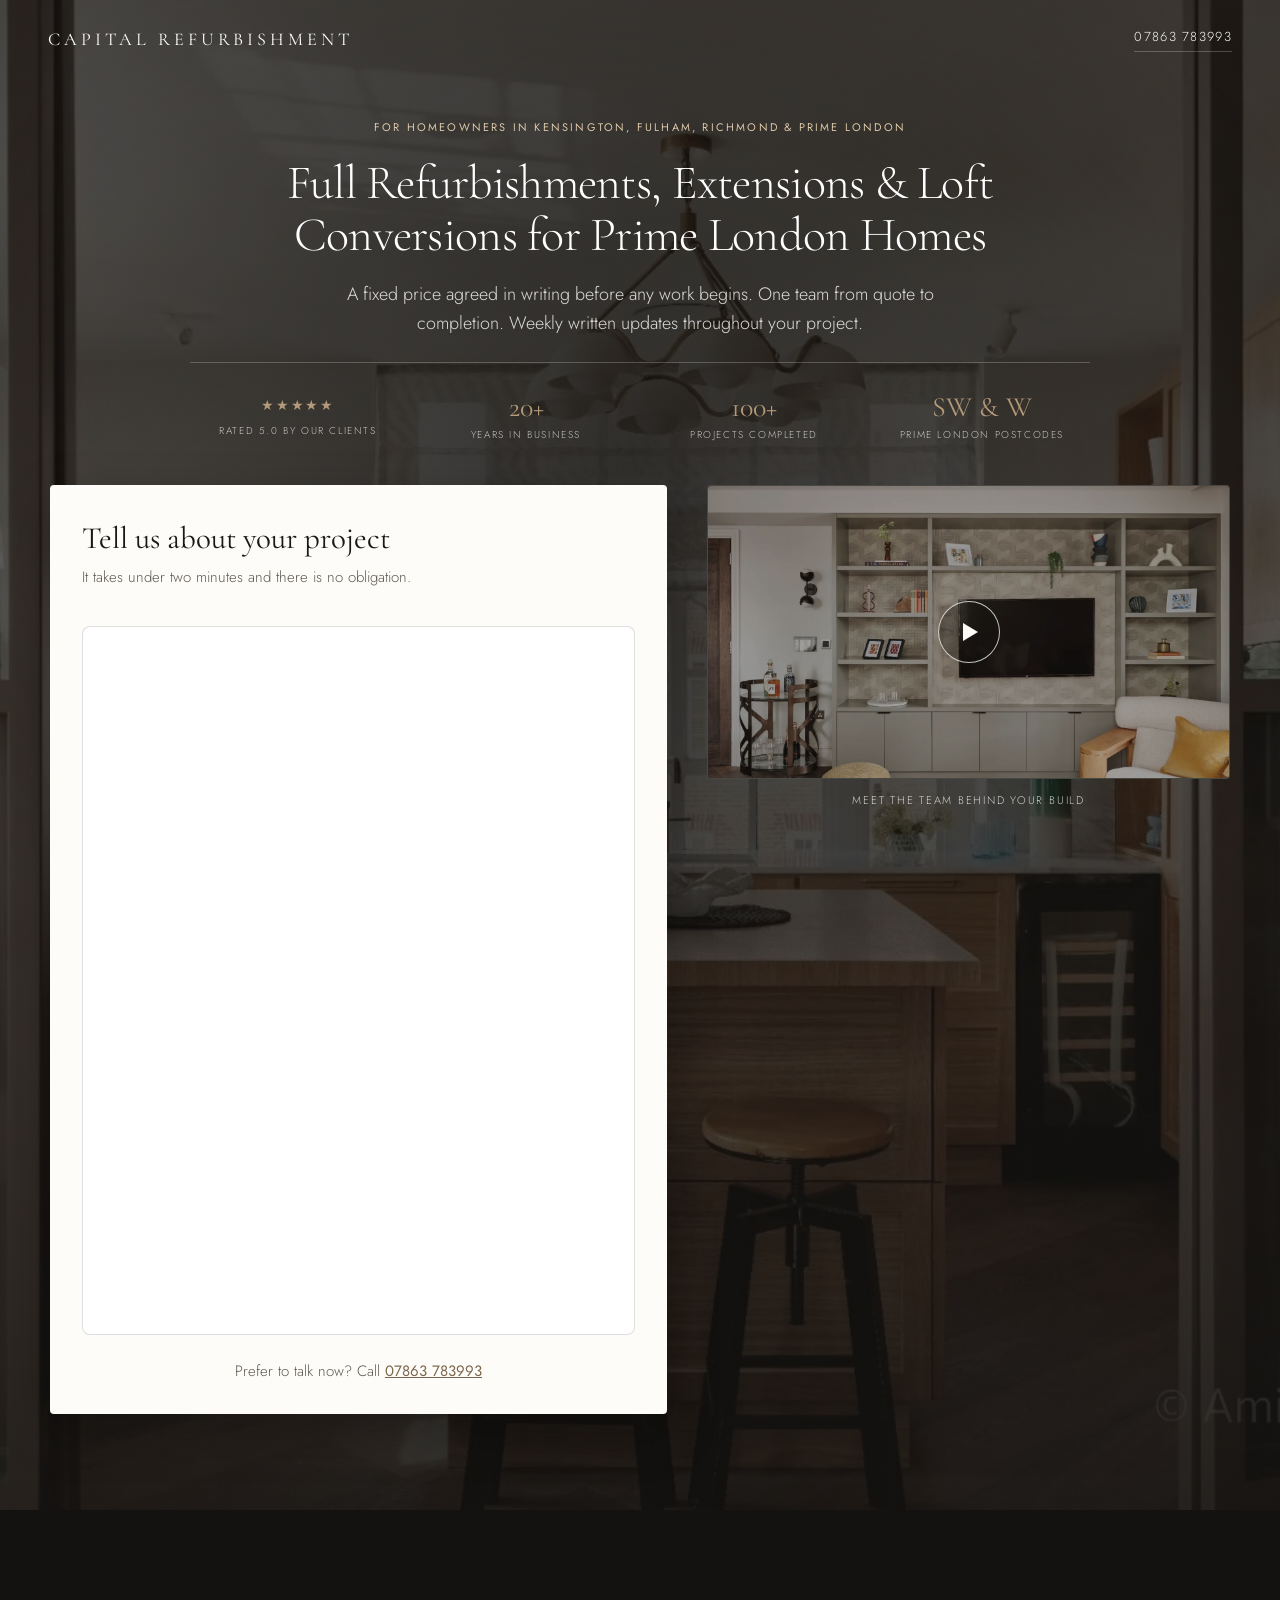
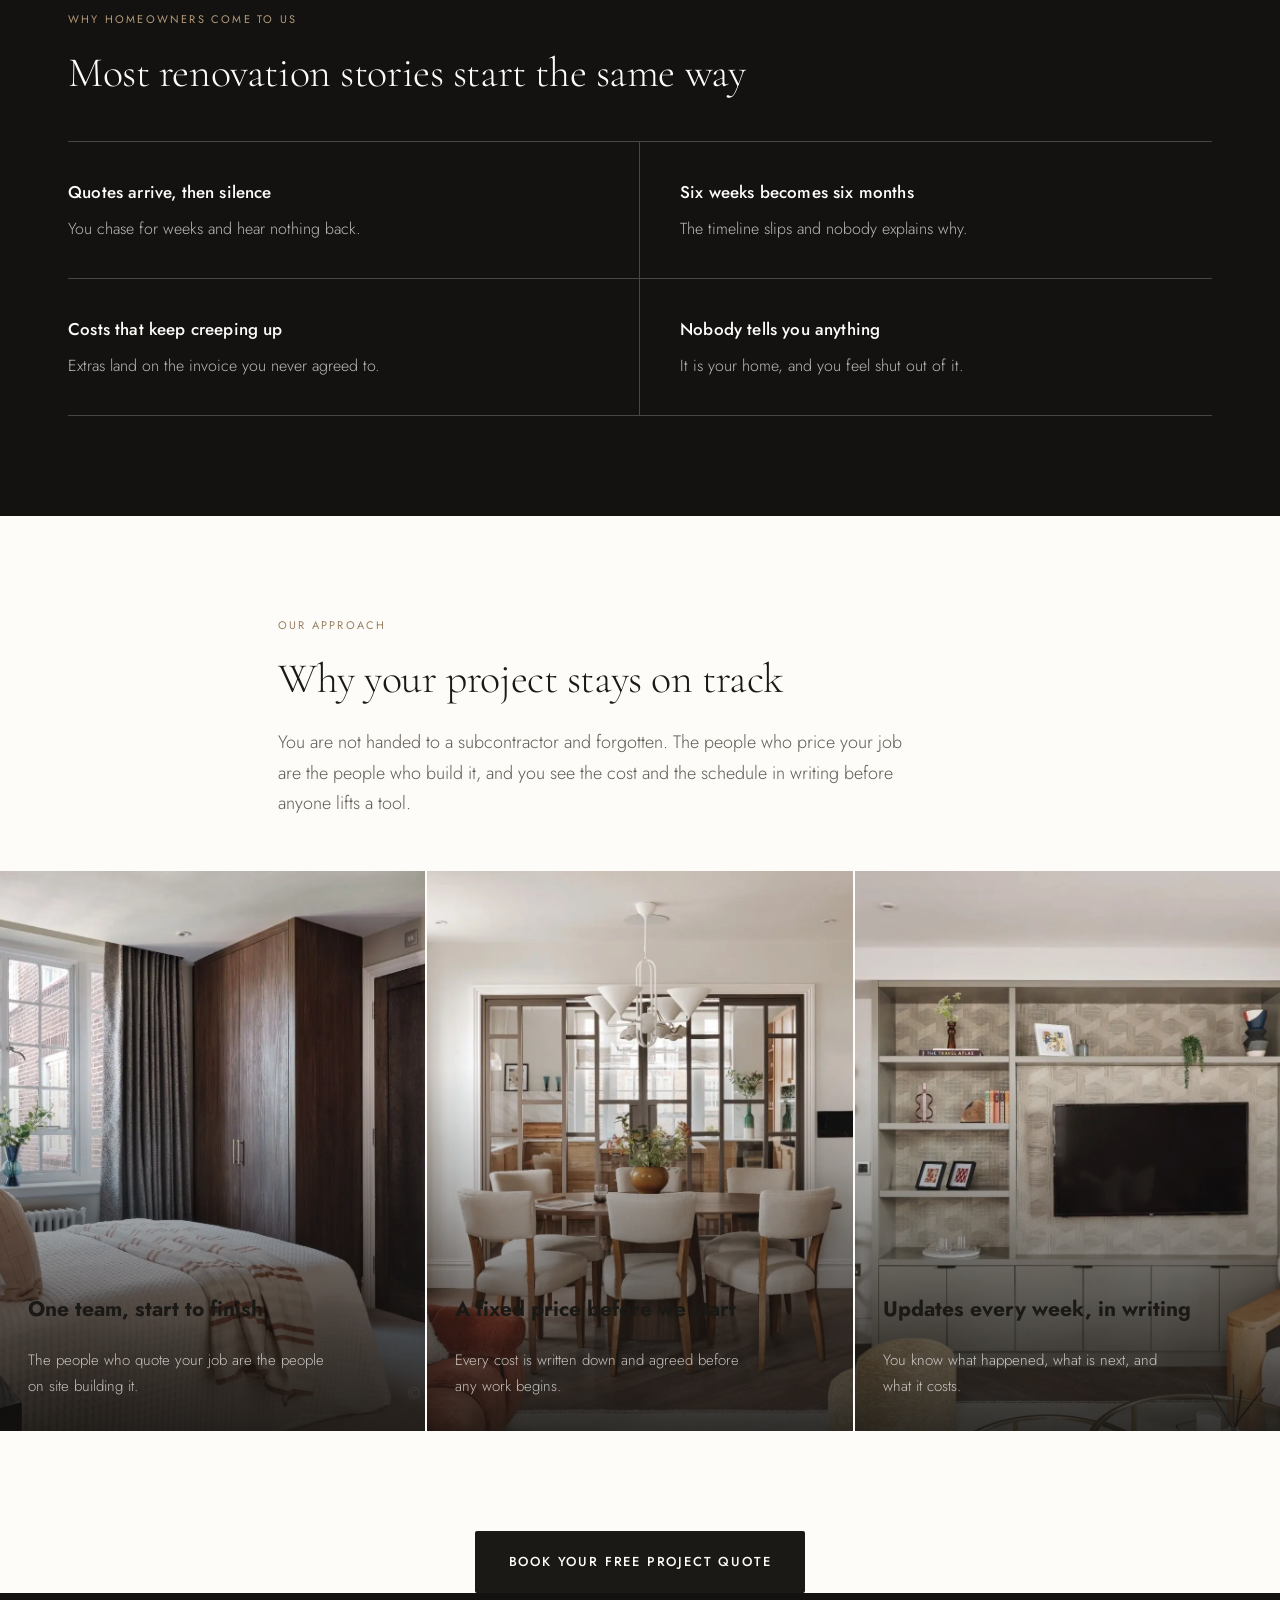
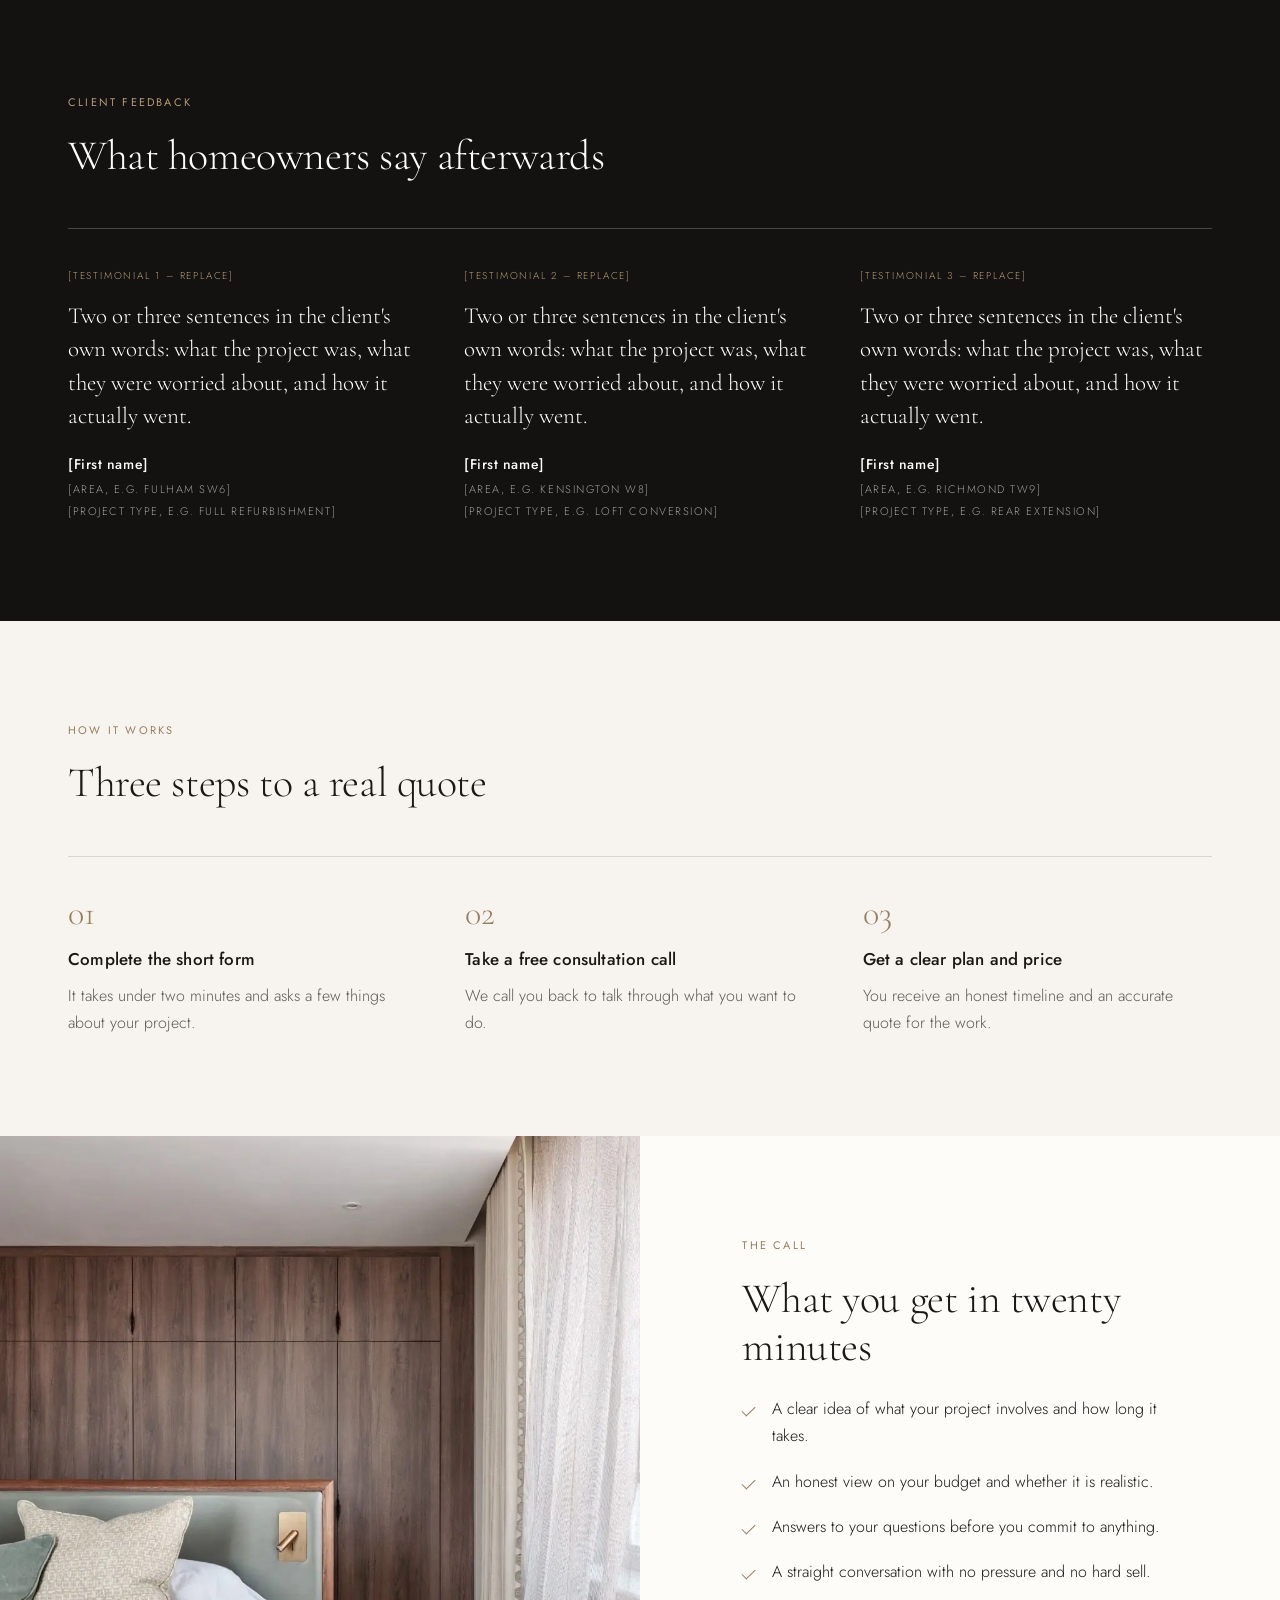
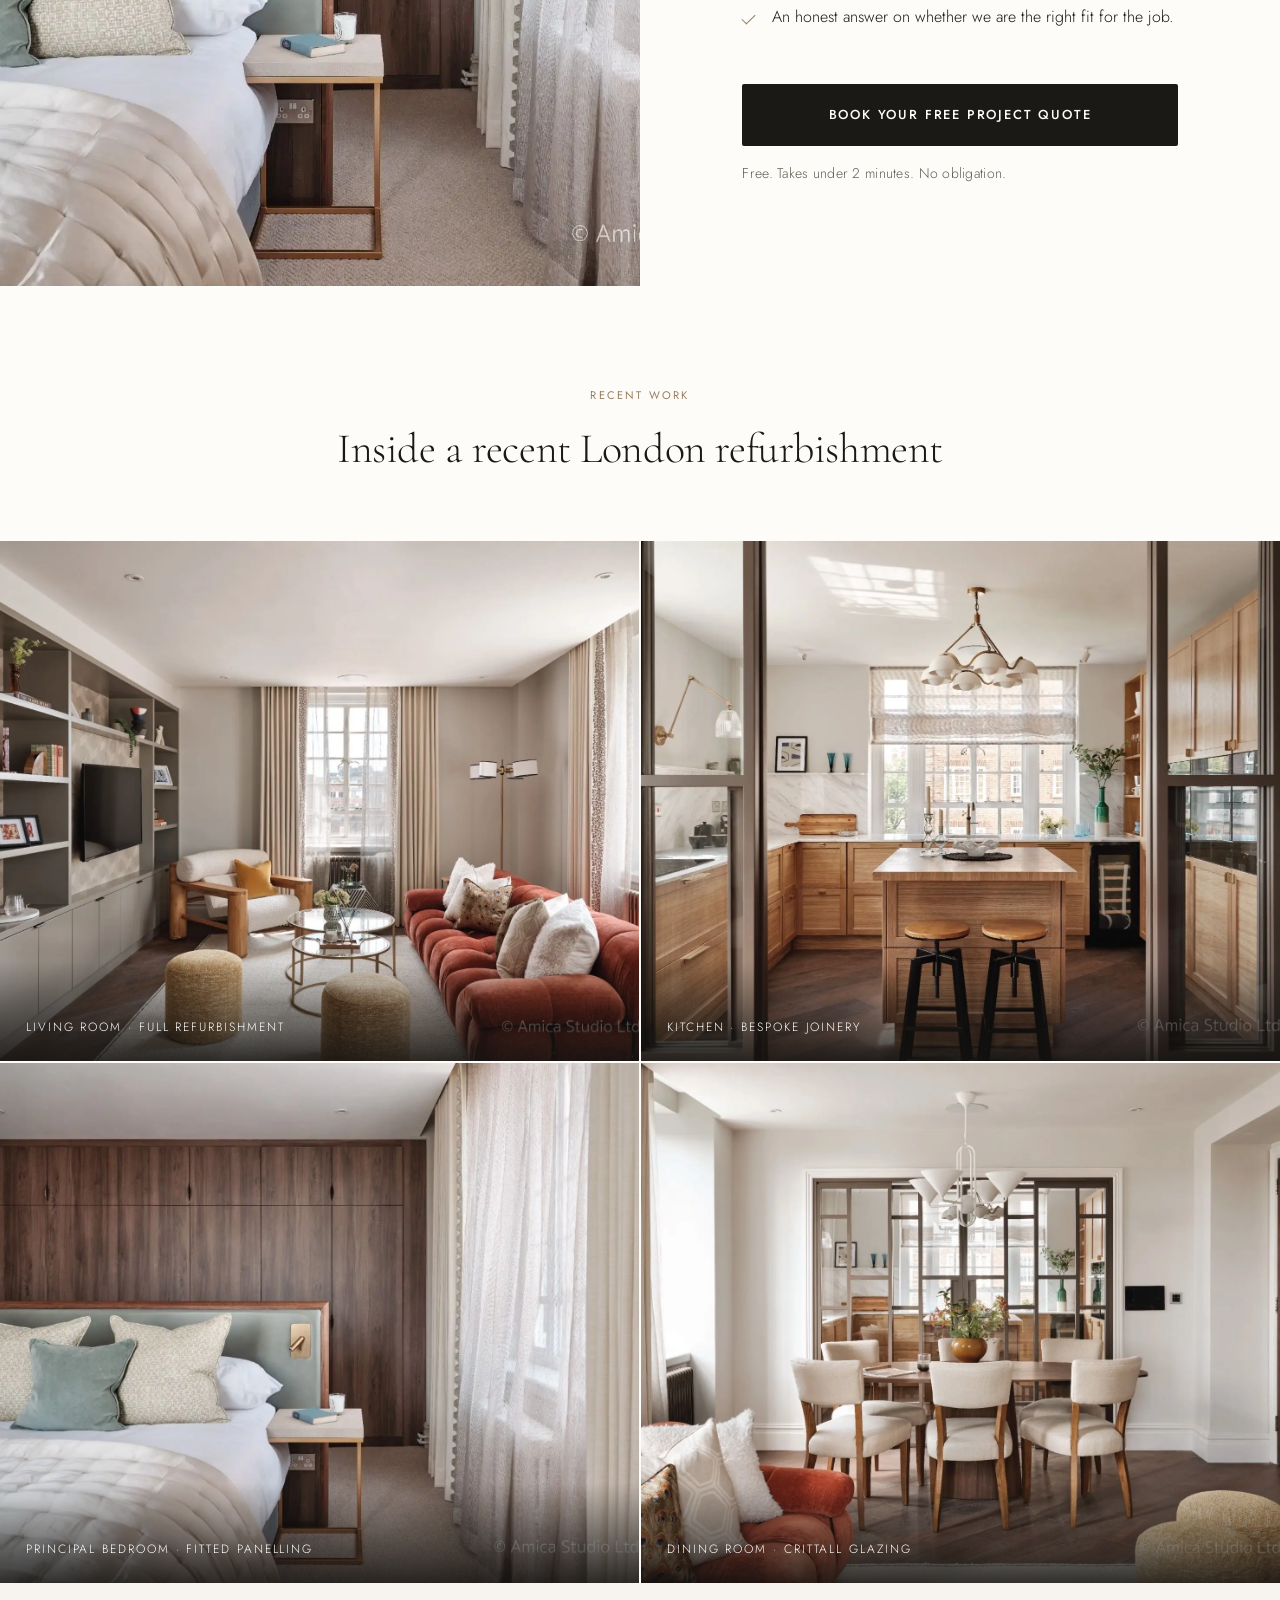
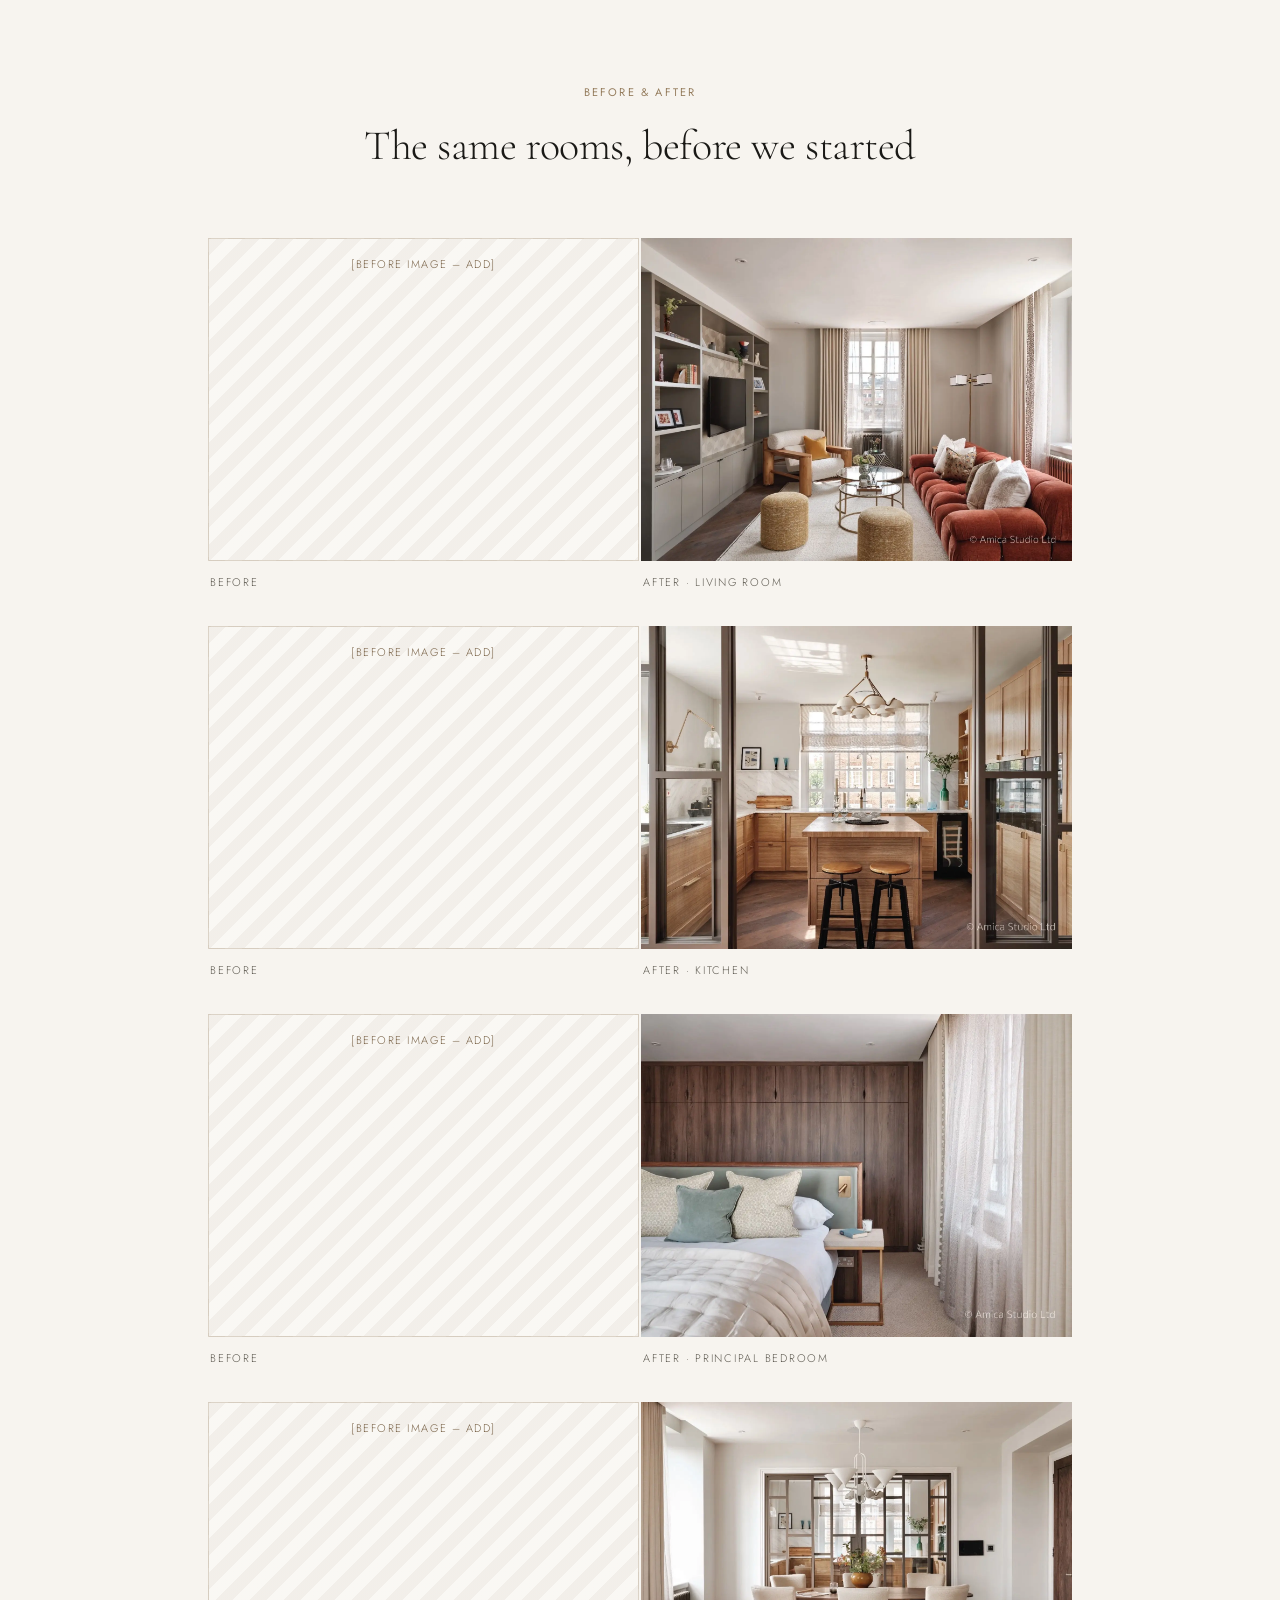
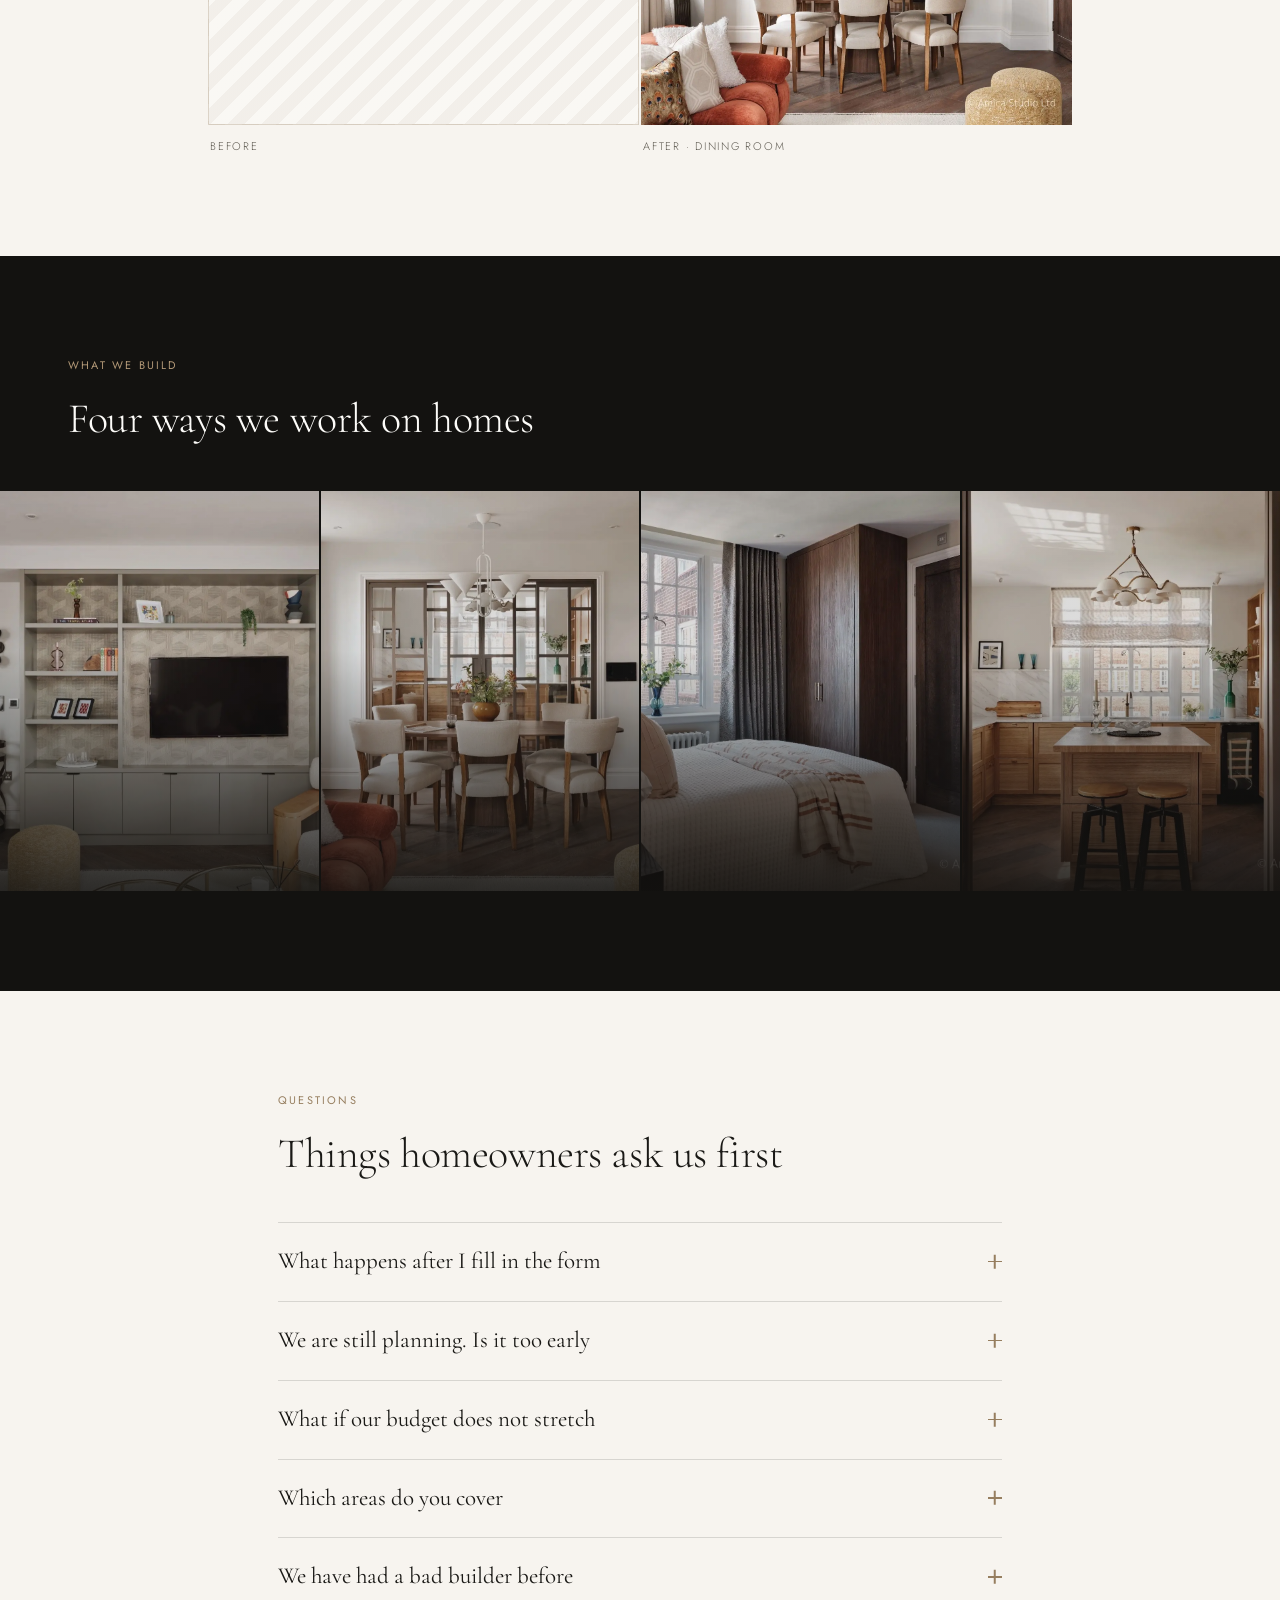
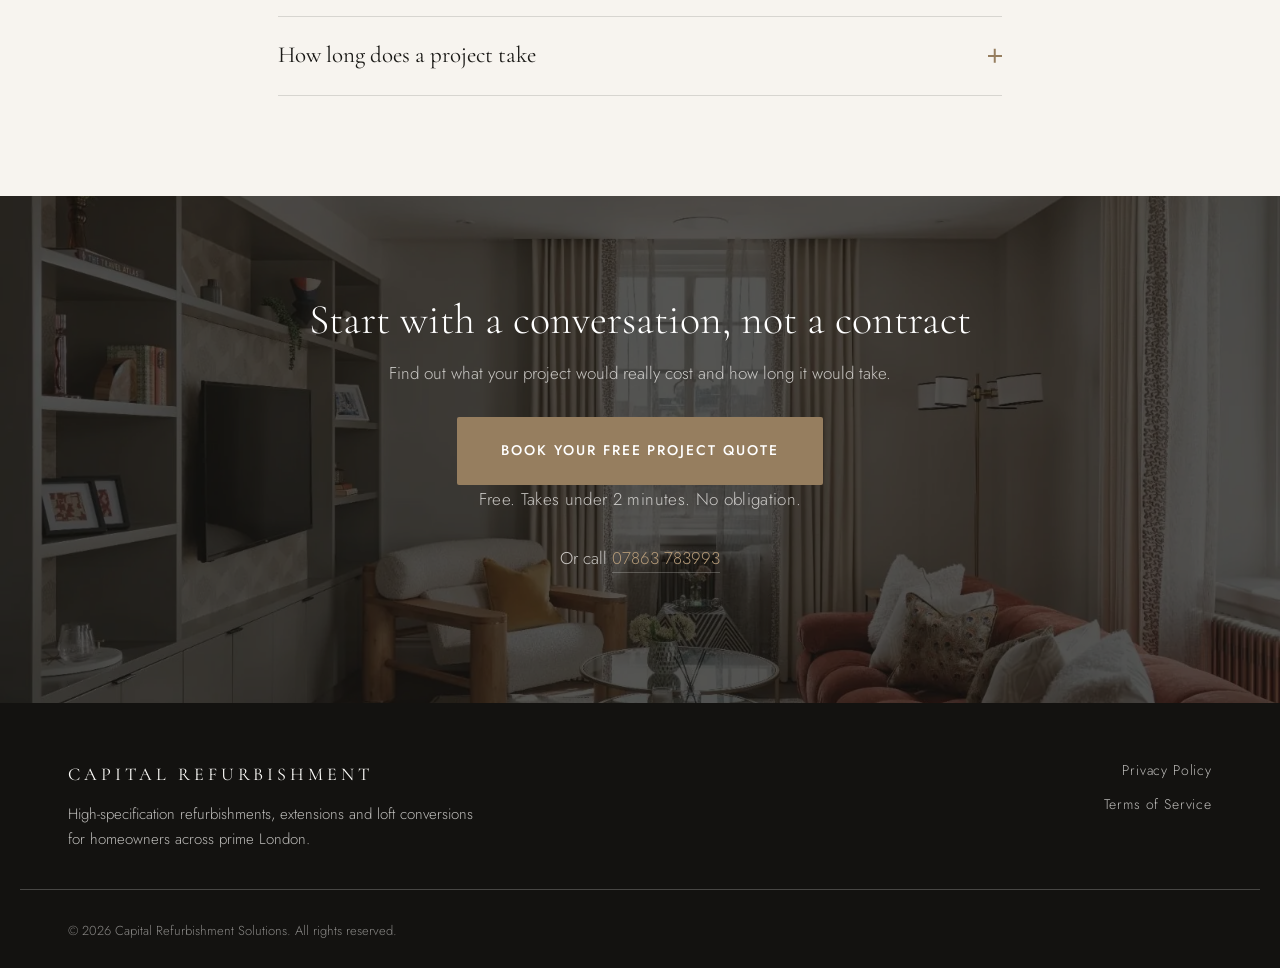
==== commit 44301b43: "Put the trust bar below the form on mobile On mobile the form now follows the headline and subheadli" ====
--- a/index.html
+++ b/index.html
@@ -54,19 +54,12 @@
     <a class="hero-tel" href="tel:+447863783993">07863 783993</a>
   </div>
 
+  <div class="hero-stack">
   <div class="hero-head">
     <p class="eyebrow eyebrow--light">For homeowners in Kensington, Fulham, Richmond &amp; prime London</p>
     <h1>Full Refurbishments, Extensions &amp; Loft Conversions for Prime London Homes</h1>
     <p class="hero-sub">A fixed price agreed in writing before any work begins. One team from quote to completion. Weekly written updates throughout your project.</p>
 
-    <!-- Trust bar. Star rating confirmed by the client. If a public Google or Trustpilot
-         profile exists, adding the review count and linking to it converts harder. -->
-    <ul class="hero-trust">
-      <li><span class="stars" aria-hidden="true">&#9733;&#9733;&#9733;&#9733;&#9733;</span><span>Rated 5.0 by our clients</span></li>
-      <li><strong>20+</strong><span>Years in business</span></li>
-      <li><strong>100+</strong><span>Projects completed</span></li>
-      <li><strong>SW &amp; W</strong><span>Prime London postcodes</span></li>
-    </ul>
   </div>
 
   <div class="hero-action">
@@ -128,6 +121,18 @@
       <figcaption>Meet the team behind your build</figcaption>
     </figure>
   </div>
+
+  <!-- Trust bar. Sits under the form on mobile and above it from 1000px up
+       (see the order rules in styles.css). Star rating confirmed by the client;
+       if a public Google or Trustpilot profile exists, adding the review count
+       and linking to it converts harder. -->
+  <ul class="hero-trust">
+    <li><span class="stars" aria-hidden="true">&#9733;&#9733;&#9733;&#9733;&#9733;</span><span>Rated 5.0 by our clients</span></li>
+    <li><strong>20+</strong><span>Years in business</span></li>
+    <li><strong>100+</strong><span>Projects completed</span></li>
+    <li><strong>SW &amp; W</strong><span>Prime London postcodes</span></li>
+  </ul>
+  </div>
 </header>
 
 <!-- ============ 4. PROBLEM ============ -->
--- a/styles.css
+++ b/styles.css
@@ -180,8 +180,12 @@
 .hero-tel:hover{border-color:var(--bronze-light)}
 
 /* --- headline block --- */
+/* The hero stacks in DOM order on mobile — headline, form, trust bar — and
+   reorders from 1000px up so the trust bar sits above the form on desktop. */
+.hero-stack{position:relative;display:flex;flex-direction:column}
+
 .hero-head{
-  position:relative;width:100%;max-width:900px;margin:0 auto 44px;
+  width:100%;max-width:900px;margin:0 auto 26px;
   text-align:center;color:var(--cream);
 }
 .hero .eyebrow--light{color:#DCC7A8}
@@ -202,7 +206,8 @@
 /* --- trust bar: under the subheadline, above the form --- */
 .hero-trust{
   list-style:none;display:grid;grid-template-columns:repeat(2,1fr);
-  gap:18px 12px;margin:34px 0 0;padding:28px 0 0;
+  gap:18px 12px;
+  width:100%;max-width:900px;margin:36px auto 0;padding:30px 0 0;
   border-top:1px solid var(--line-light);
 }
 @media (min-width:760px){ .hero-trust{grid-template-columns:repeat(4,1fr);gap:12px} }
@@ -228,6 +233,10 @@
 }
 @media (min-width:1000px){
   .hero-action{grid-template-columns:minmax(0,1.18fr) minmax(0,1fr);gap:40px}
+  /* desktop: headline, trust bar, then the form */
+  .hero-head{order:1;margin-bottom:24px}
+  .hero-trust{order:2;margin:0 auto 42px}
+  .hero-action{order:3}
 }
 
 .hero-form{
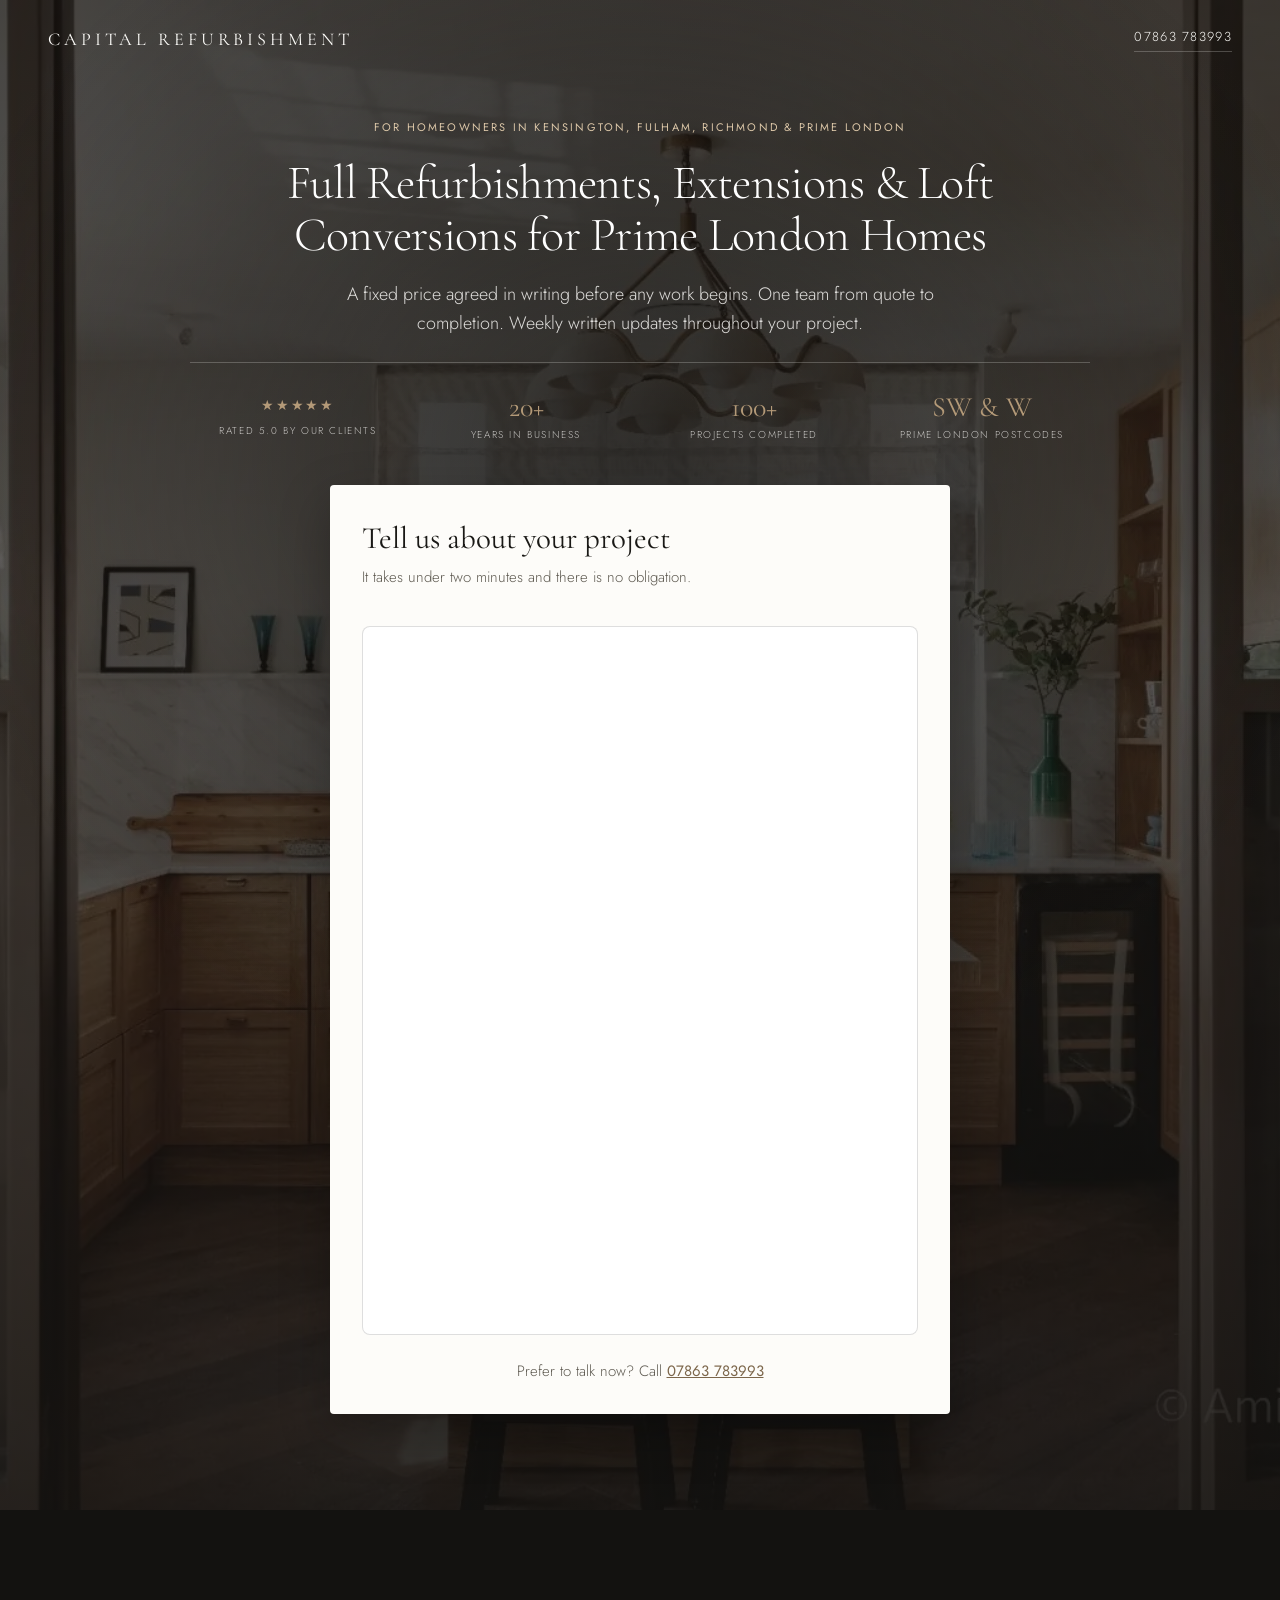
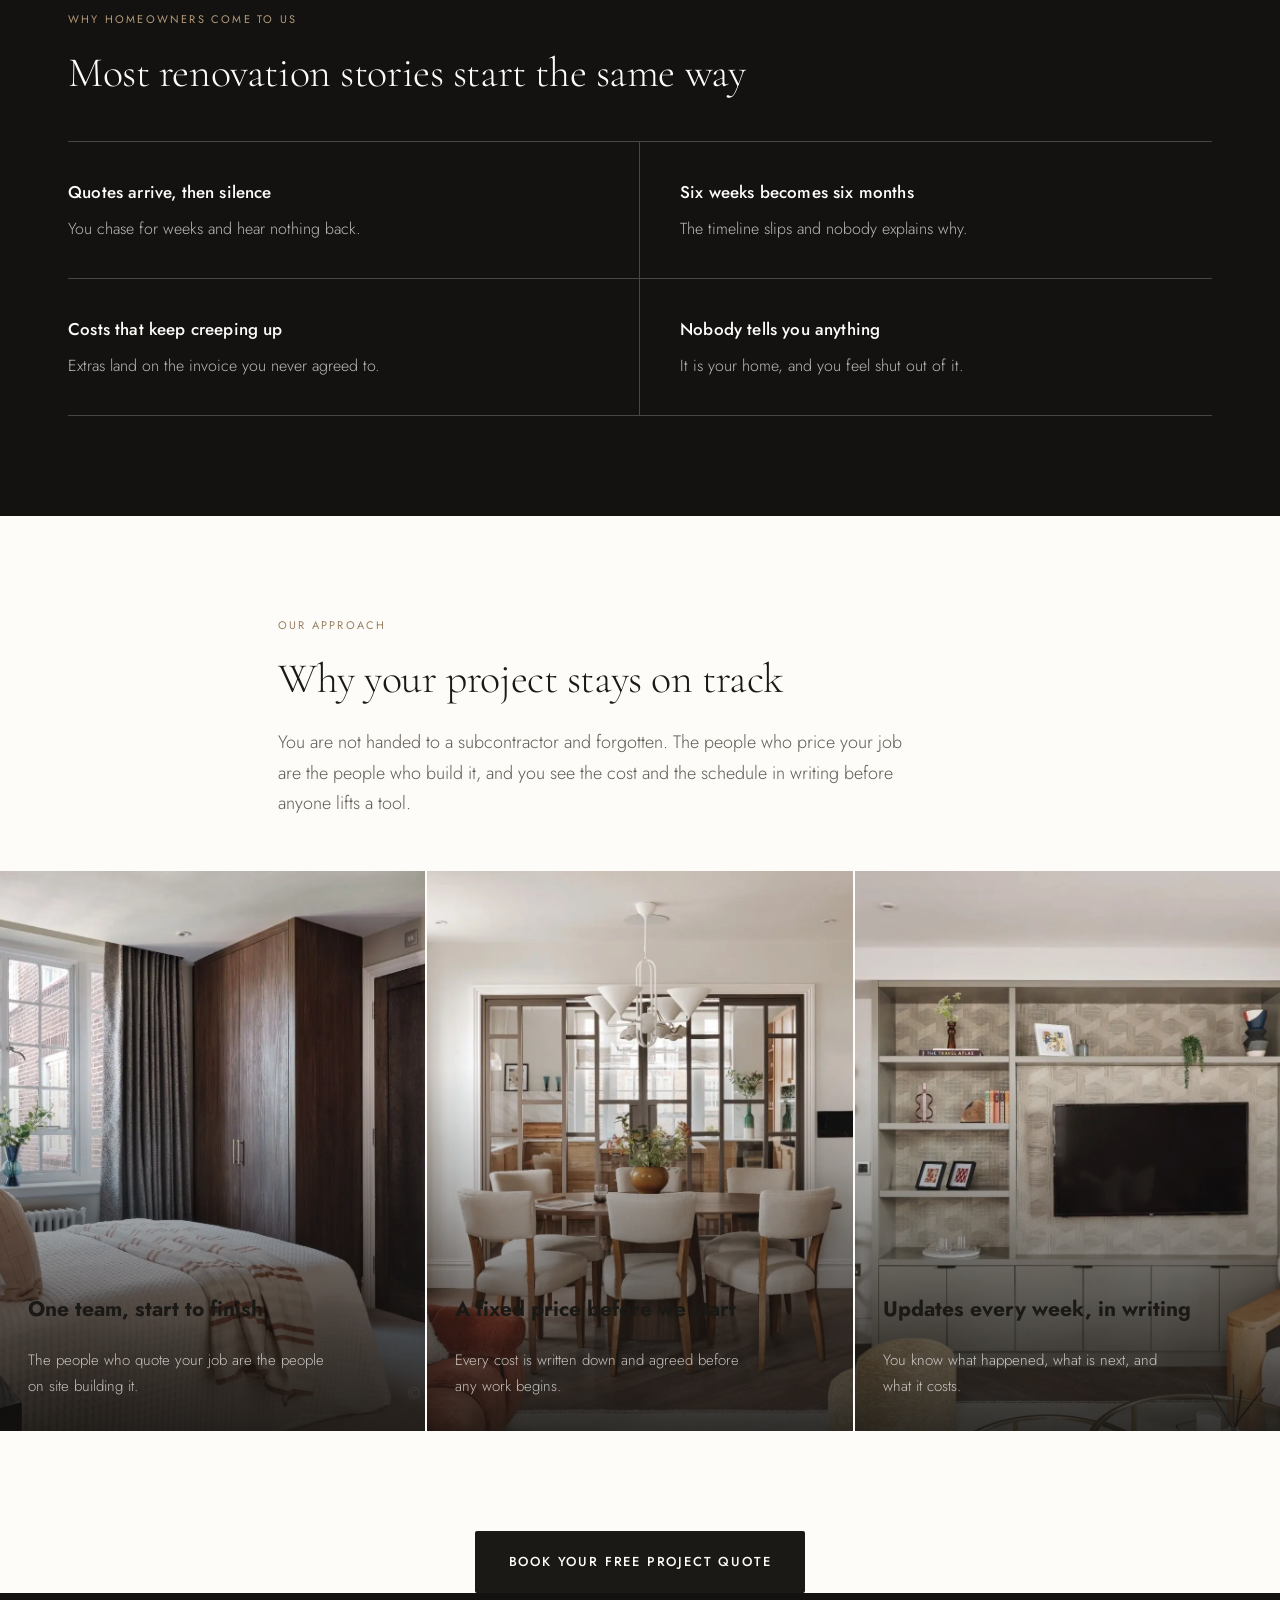
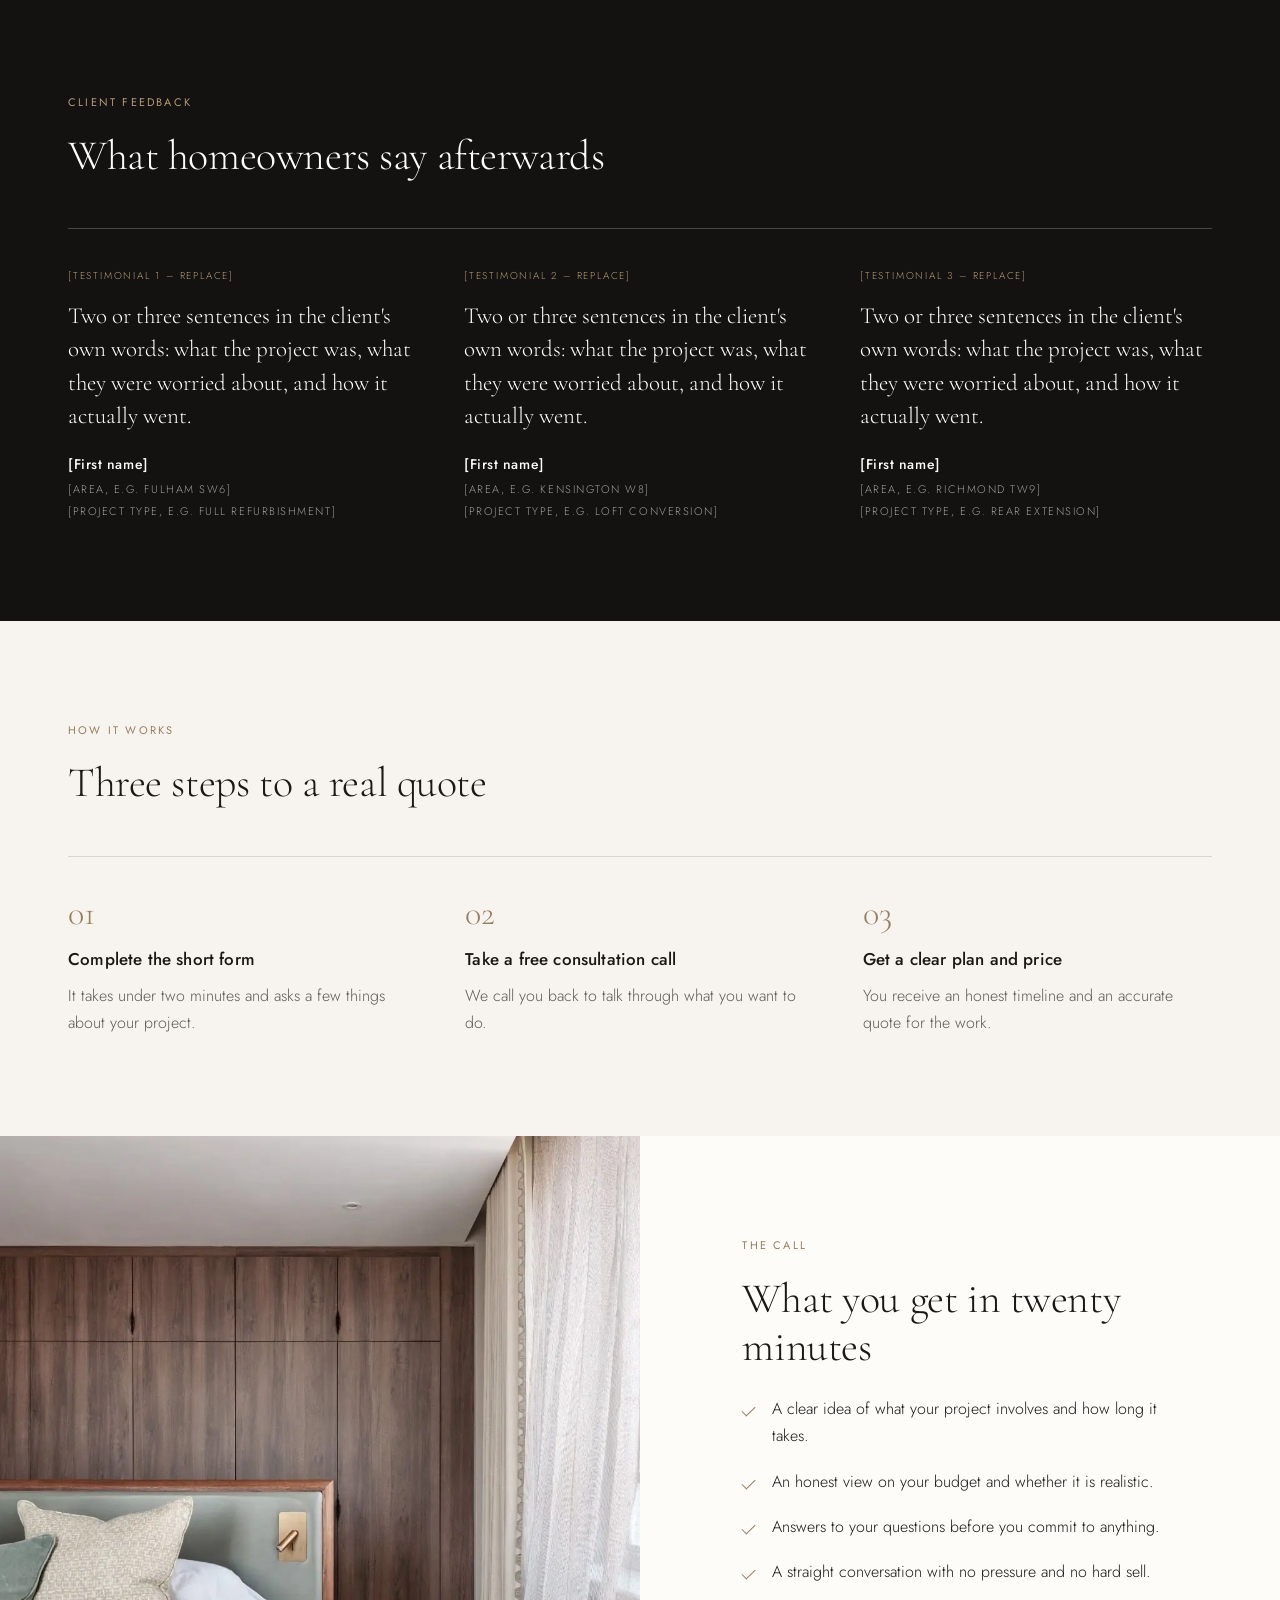
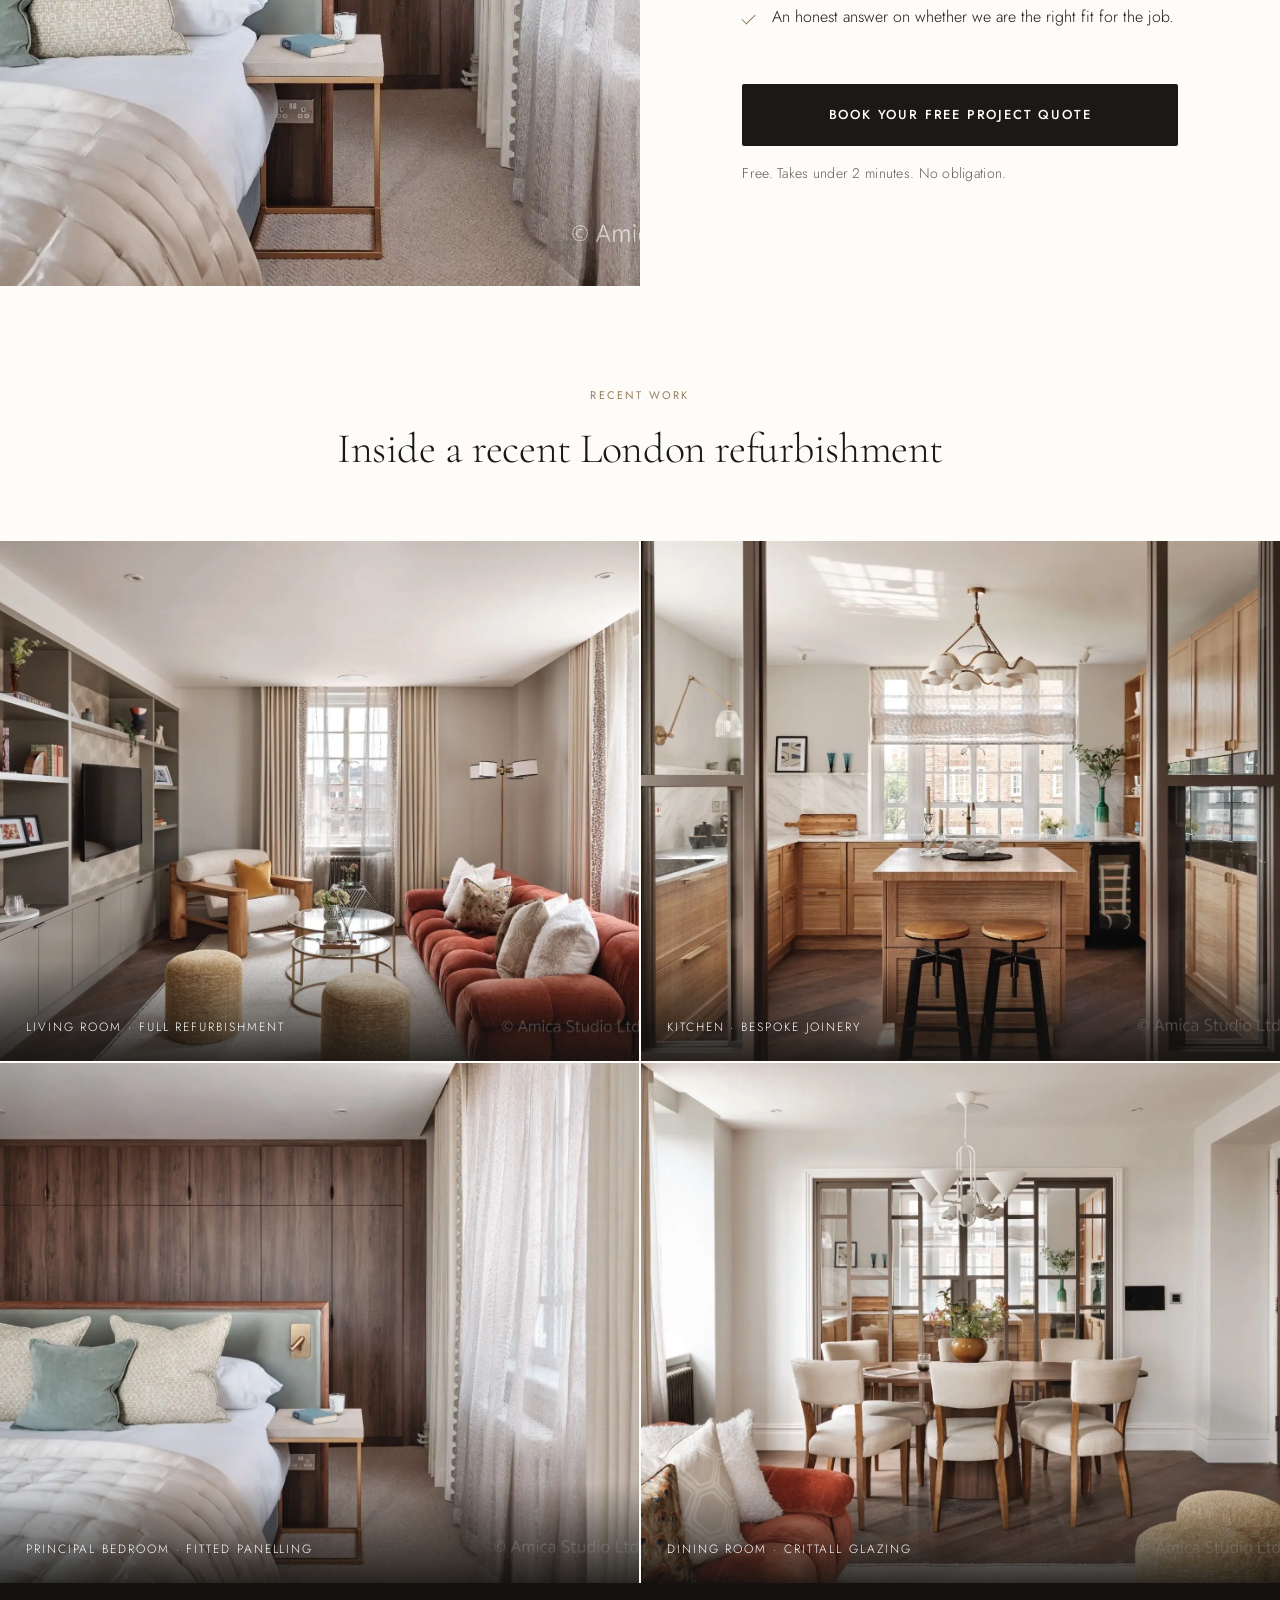
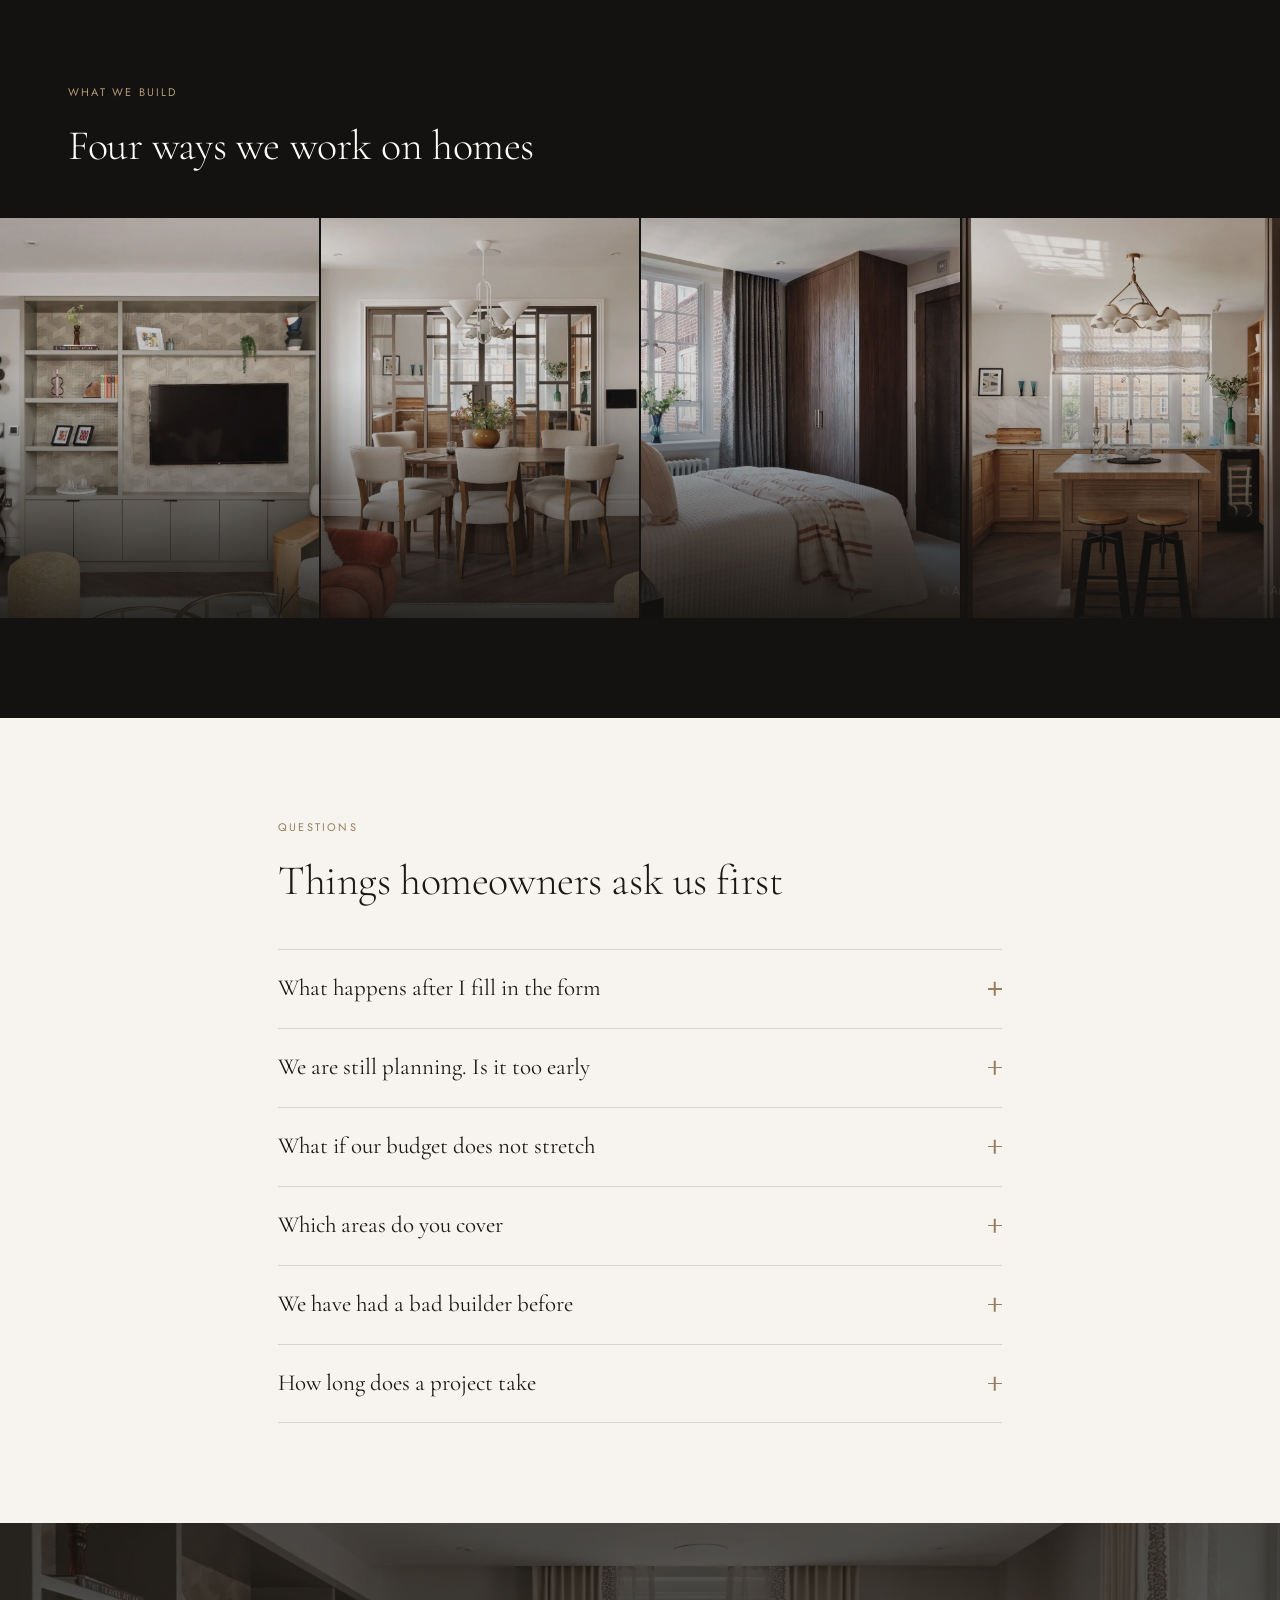
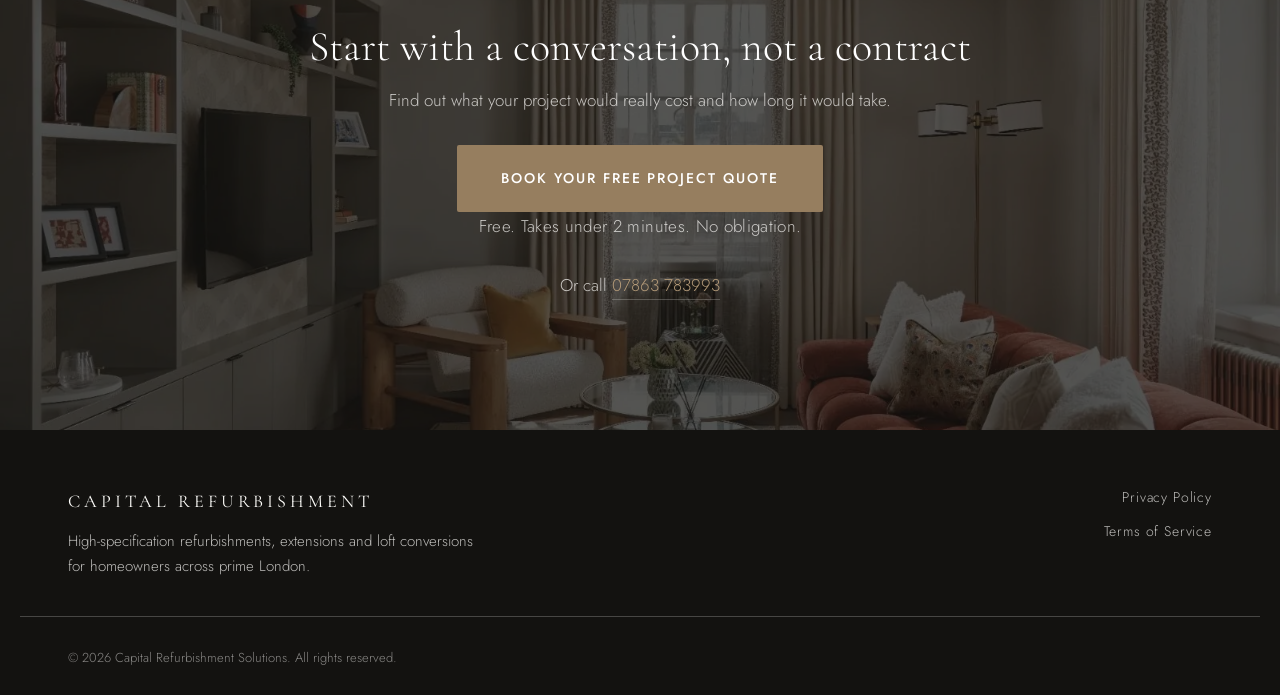
==== commit 584a56f2: "Remove the video slot and the before/after section Neither has content to show yet, so both were ren" ====
--- a/index.html
+++ b/index.html
@@ -105,21 +105,6 @@
       <p class="form-alt">Prefer to talk now? Call <a href="tel:+447863783993">07863 783993</a></p>
     </section>
 
-    <!-- Video slot. Set PAGE_VIDEO_URL at the top of script.js to an MP4 or YouTube URL.
-         While it is empty this renders the poster with a play overlay and does nothing on click. -->
-    <figure class="video-slot" data-video>
-      <button class="video-btn" type="button" data-video-play aria-label="Play video: Meet the team behind your build">
-        <picture>
-          <source type="image/webp" srcset="images/projects/living-media-wall.webp">
-          <picture>
-            <source type="image/webp" srcset="images/projects/living-media-wall.webp">
-            <img src="images/projects/living-media-wall.jpg" alt="" width="1600" height="1200" loading="lazy" decoding="async">
-          </picture>
-        </picture>
-        <span class="video-icon" aria-hidden="true"></span>
-      </button>
-      <figcaption>Meet the team behind your build</figcaption>
-    </figure>
   </div>
 
   <!-- Trust bar. Sits under the form on mobile and above it from 1000px up
@@ -335,85 +320,12 @@
   </div>
 </section>
 
-<!-- ============ 10. BEFORE & AFTER ============ -->
-<!-- Drop real "before" photos in and replace each .ba-empty div with a <picture> block
-     matching the "after" cell beside it. Suggested paths:
-       images/projects/before-living-red-sofa.jpg
-       images/projects/before-kitchen-crittall.jpg
-       images/projects/before-bedroom-panelled.jpg
-       images/projects/before-dining-crittall.jpg -->
-<section class="section band" aria-labelledby="ba-h">
-  <div class="wrap center proof-head">
-    <p class="eyebrow">Before &amp; after</p>
-    <h2 id="ba-h" class="h-section">The same rooms, before we started</h2>
-  </div>
-  <div class="ba-list">
-    <div class="ba-pair">
-      <figure class="ba-cell">
-        <div class="ba-empty">[BEFORE IMAGE &ndash; ADD]</div>
-        <figcaption>Before</figcaption>
-      </figure>
-      <figure class="ba-cell">
-        <picture>
-          <source type="image/webp" srcset="images/projects/living-red-sofa.webp">
-          <picture>
-            <source type="image/webp" srcset="images/projects/living-red-sofa.webp">
-            <img src="images/projects/living-red-sofa.jpg" alt="Living room after refurbishment" width="1600" height="1200" loading="lazy" decoding="async">
-          </picture>
-        </picture>
-        <figcaption>After &middot; Living room</figcaption>
-      </figure>
-    </div>
-    <div class="ba-pair">
-      <figure class="ba-cell">
-        <div class="ba-empty">[BEFORE IMAGE &ndash; ADD]</div>
-        <figcaption>Before</figcaption>
-      </figure>
-      <figure class="ba-cell">
-        <picture>
-          <source type="image/webp" srcset="images/projects/kitchen-crittall.webp">
-          <picture>
-            <source type="image/webp" srcset="images/projects/kitchen-crittall.webp">
-            <img src="images/projects/kitchen-crittall.jpg" alt="Kitchen after refurbishment" width="1600" height="1199" loading="lazy" decoding="async">
-          </picture>
-        </picture>
-        <figcaption>After &middot; Kitchen</figcaption>
-      </figure>
-    </div>
-    <div class="ba-pair">
-      <figure class="ba-cell">
-        <div class="ba-empty">[BEFORE IMAGE &ndash; ADD]</div>
-        <figcaption>Before</figcaption>
-      </figure>
-      <figure class="ba-cell">
-        <picture>
-          <source type="image/webp" srcset="images/projects/bedroom-panelled.webp">
-          <picture>
-            <source type="image/webp" srcset="images/projects/bedroom-panelled.webp">
-            <img src="images/projects/bedroom-panelled.jpg" alt="Principal bedroom after refurbishment" width="1600" height="1200" loading="lazy" decoding="async">
-          </picture>
-        </picture>
-        <figcaption>After &middot; Principal bedroom</figcaption>
-      </figure>
-    </div>
-    <div class="ba-pair">
-      <figure class="ba-cell">
-        <div class="ba-empty">[BEFORE IMAGE &ndash; ADD]</div>
-        <figcaption>Before</figcaption>
-      </figure>
-      <figure class="ba-cell">
-        <picture>
-          <source type="image/webp" srcset="images/projects/dining-crittall.webp">
-          <picture>
-            <source type="image/webp" srcset="images/projects/dining-crittall.webp">
-            <img src="images/projects/dining-crittall.jpg" alt="Dining room after refurbishment" width="1600" height="1200" loading="lazy" decoding="async">
-          </picture>
-        </picture>
-        <figcaption>After &middot; Dining room</figcaption>
-      </figure>
-    </div>
-  </div>
-</section>
+<!-- BEFORE & AFTER — removed until real "before" photography exists.
+     Restore it here once there are before shots to pair with the gallery
+     images: a .ba-list of .ba-pair rows, each holding a before <picture> and
+     an after <picture>. The .ba-* styles were removed with it; see commit
+     44301b4 for the markup and CSS if you want them back verbatim. -->
+
 <!-- ============ 9. SERVICES ============ -->
 <section class="dark section" aria-labelledby="svc-h">
   <div class="wrap">
--- a/styles.css
+++ b/styles.css
@@ -136,7 +136,7 @@
 .friction--dark{color:var(--muted)}
 
 /* ==========================================================================
-   1. HERO  — headline, subheadline, trust bar, then the form and video
+   1. HERO  — headline, subheadline, trust bar, form
    ========================================================================== */
 .hero{
   position:relative;
@@ -224,15 +224,12 @@
 }
 @media (min-width:900px){ .hero-trust span:last-child{font-size:10px;letter-spacing:.16em} }
 
-/* --- form + video --- */
+/* --- form --- */
 .hero-action{
   position:relative;
-  display:grid;grid-template-columns:1fr;gap:28px;
-  width:100%;max-width:1180px;margin:0 auto;
-  align-items:start;
+  width:100%;max-width:620px;margin:0 auto;
 }
 @media (min-width:1000px){
-  .hero-action{grid-template-columns:minmax(0,1.18fr) minmax(0,1fr);gap:40px}
   /* desktop: headline, trust bar, then the form */
   .hero-head{order:1;margin-bottom:24px}
   .hero-trust{order:2;margin:0 auto 42px}
@@ -261,37 +258,6 @@
 }
 .form-alt{margin:18px 0 0;text-align:center;font-size:15px;color:var(--muted)}
 .form-alt a{color:var(--bronze-dark)}
-
-/* --- video slot --- */
-.video-slot{margin:0;position:relative}
-.video-btn{
-  display:block;position:relative;width:100%;padding:0;
-  border:1px solid var(--line-light);border-radius:4px;
-  background:#15140F;overflow:hidden;cursor:pointer;
-  aspect-ratio:16/9;
-}
-.video-btn img{width:100%;height:100%;object-fit:cover;opacity:.62;transition:opacity .25s ease}
-.video-btn:hover img{opacity:.75}
-.video-slot.is-awaiting .video-btn{cursor:default}
-.video-icon{
-  position:absolute;left:50%;top:50%;transform:translate(-50%,-50%);
-  width:62px;height:62px;border-radius:50%;
-  border:1px solid rgba(253,252,249,.75);
-  background:rgba(19,18,16,.3);
-  display:flex;align-items:center;justify-content:center;
-}
-.video-icon::after{
-  content:"";margin-left:4px;
-  border-left:15px solid var(--cream);
-  border-top:9px solid transparent;
-  border-bottom:9px solid transparent;
-}
-.video-player{display:block;width:100%;aspect-ratio:16/9;border:none;border-radius:4px;background:#000}
-.video-slot figcaption{
-  margin-top:12px;text-align:center;
-  font-size:11px;letter-spacing:.16em;text-transform:uppercase;
-  color:rgba(253,252,249,.78);
-}
 
 /* ==========================================================================
    3. PROBLEM
@@ -663,32 +629,3 @@
   font-size:11px;letter-spacing:.14em;text-transform:uppercase;
   color:rgba(253,252,249,.6);
 }
-
-/* ==========================================================================
-   BEFORE & AFTER
-   ========================================================================== */
-.ba-list{
-  width:100%;max-width:960px;margin:0 auto;padding:0 var(--pad);
-  display:grid;gap:34px;
-}
-.ba-pair{display:grid;grid-template-columns:1fr 1fr;gap:2px}
-.ba-cell{margin:0;display:flex;flex-direction:column}
-.ba-cell picture,.ba-cell .ba-empty{display:block;aspect-ratio:4/3}
-.ba-cell img{width:100%;height:100%;object-fit:cover;display:block}
-.ba-empty{
-  display:flex;align-items:center;justify-content:center;
-  padding:16px;text-align:center;
-  background:
-    repeating-linear-gradient(135deg,rgba(150,126,95,.1) 0 12px,rgba(150,126,95,.03) 12px 24px),
-    var(--cream);
-  border:1px solid rgba(150,126,95,.3);
-  font-size:10px;letter-spacing:.14em;text-transform:uppercase;
-  color:var(--bronze-dark);line-height:1.8;
-}
-@media (min-width:700px){ .ba-empty{font-size:11px} }
-.ba-cell figcaption{
-  padding:12px 2px 0;
-  font-size:10px;letter-spacing:.16em;text-transform:uppercase;
-  color:var(--muted);
-}
-@media (min-width:700px){ .ba-cell figcaption{font-size:11px} }
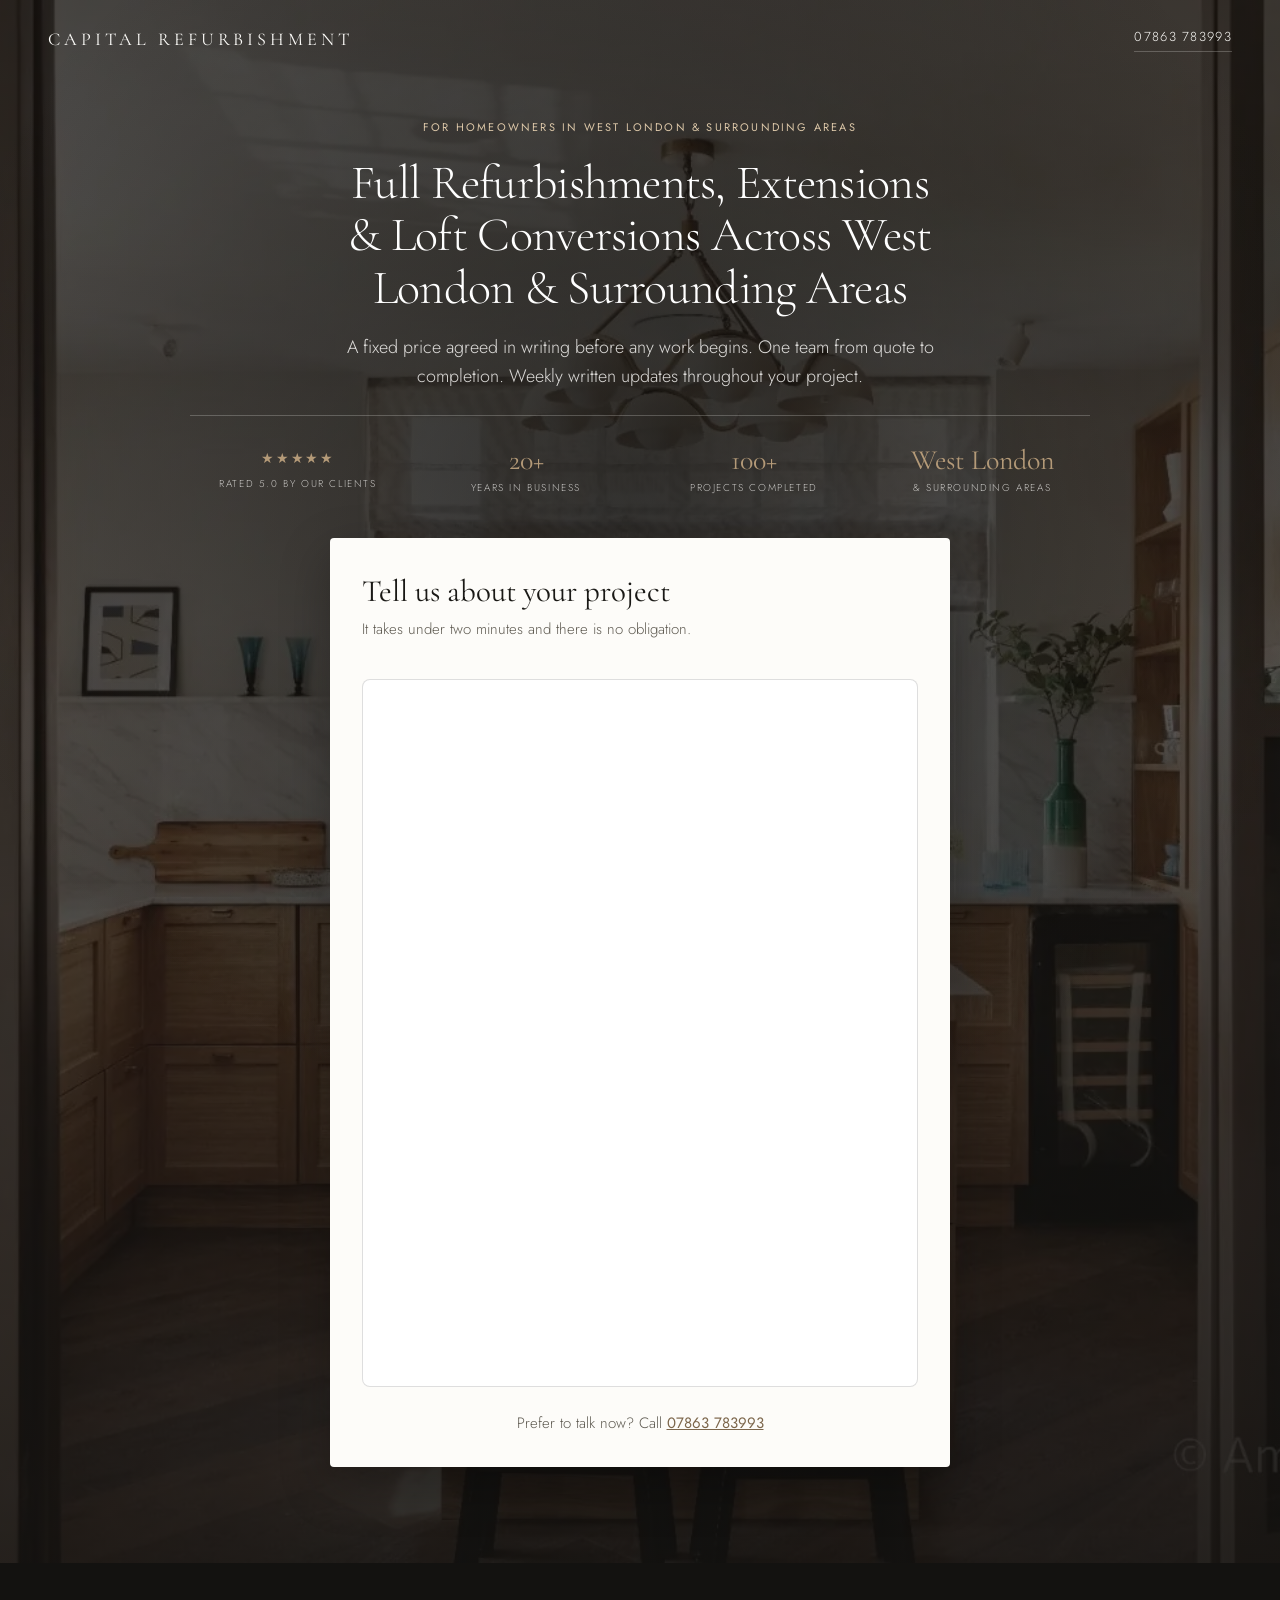
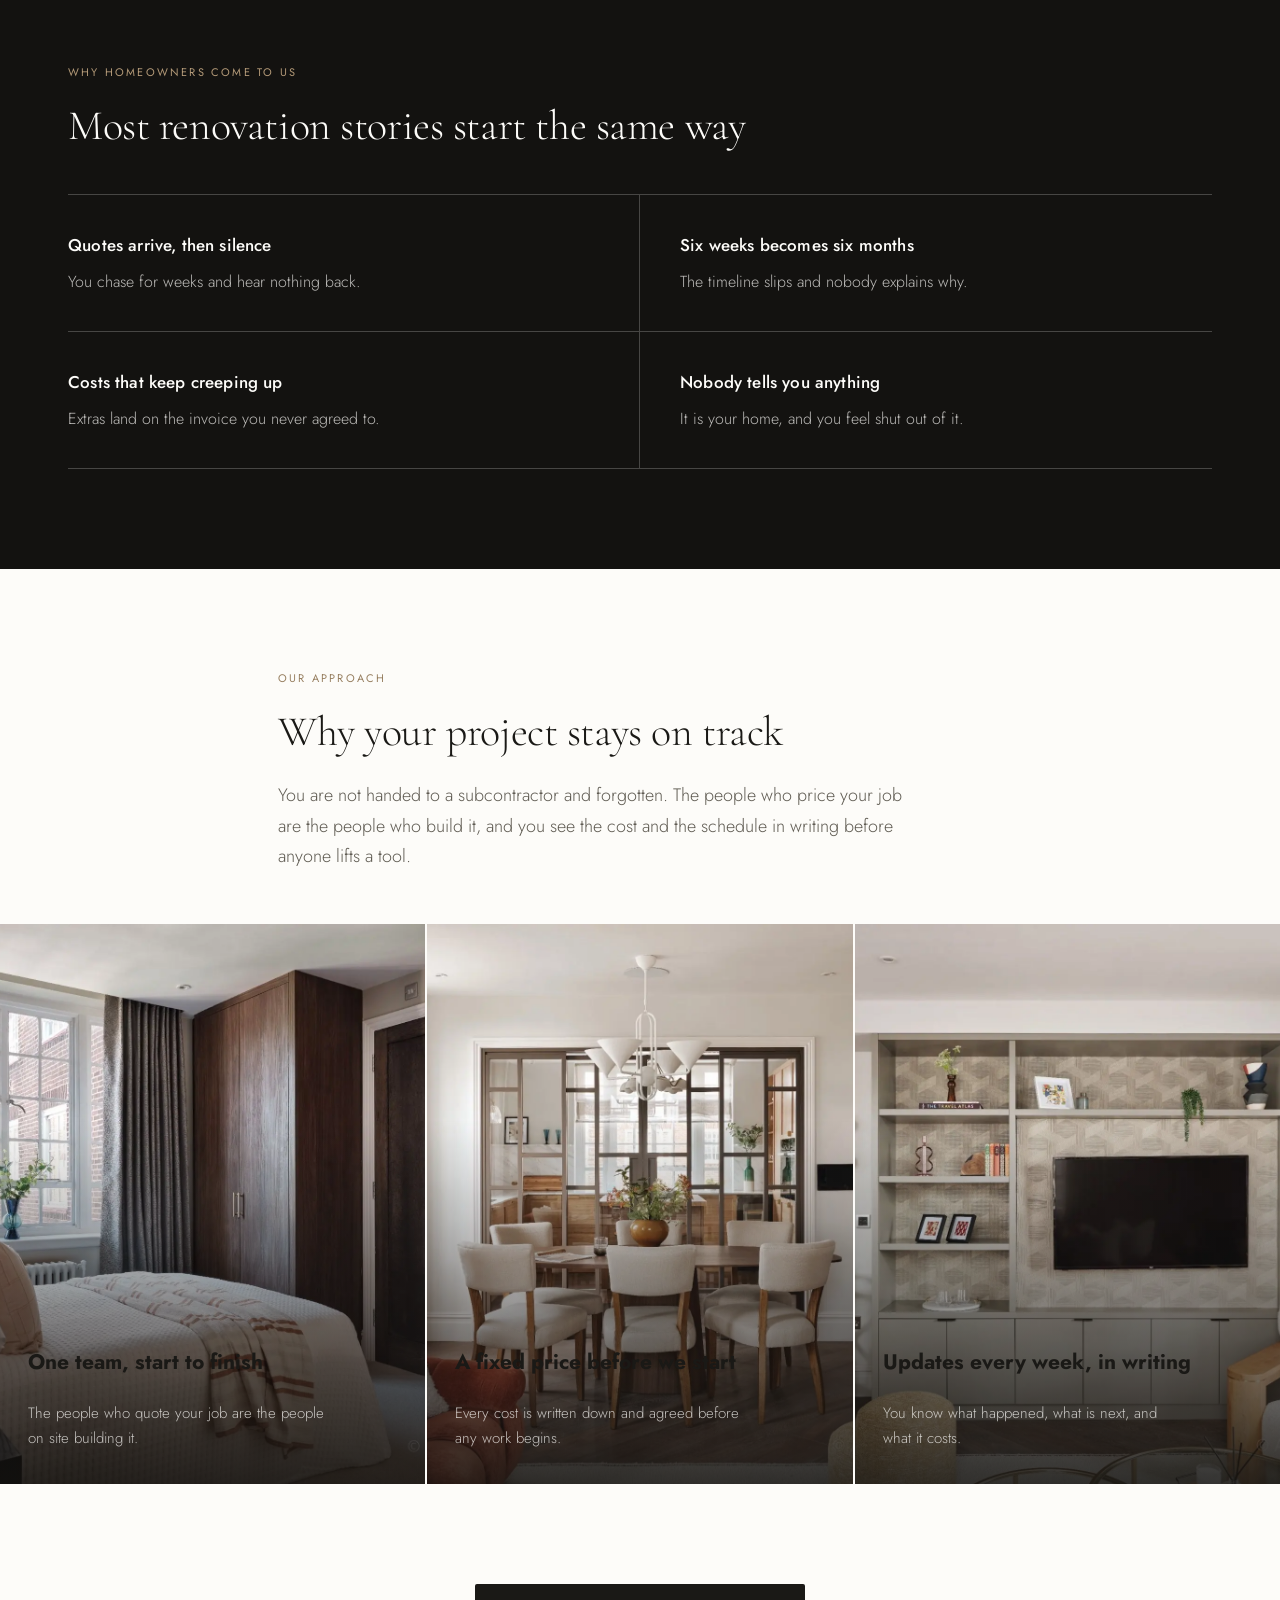
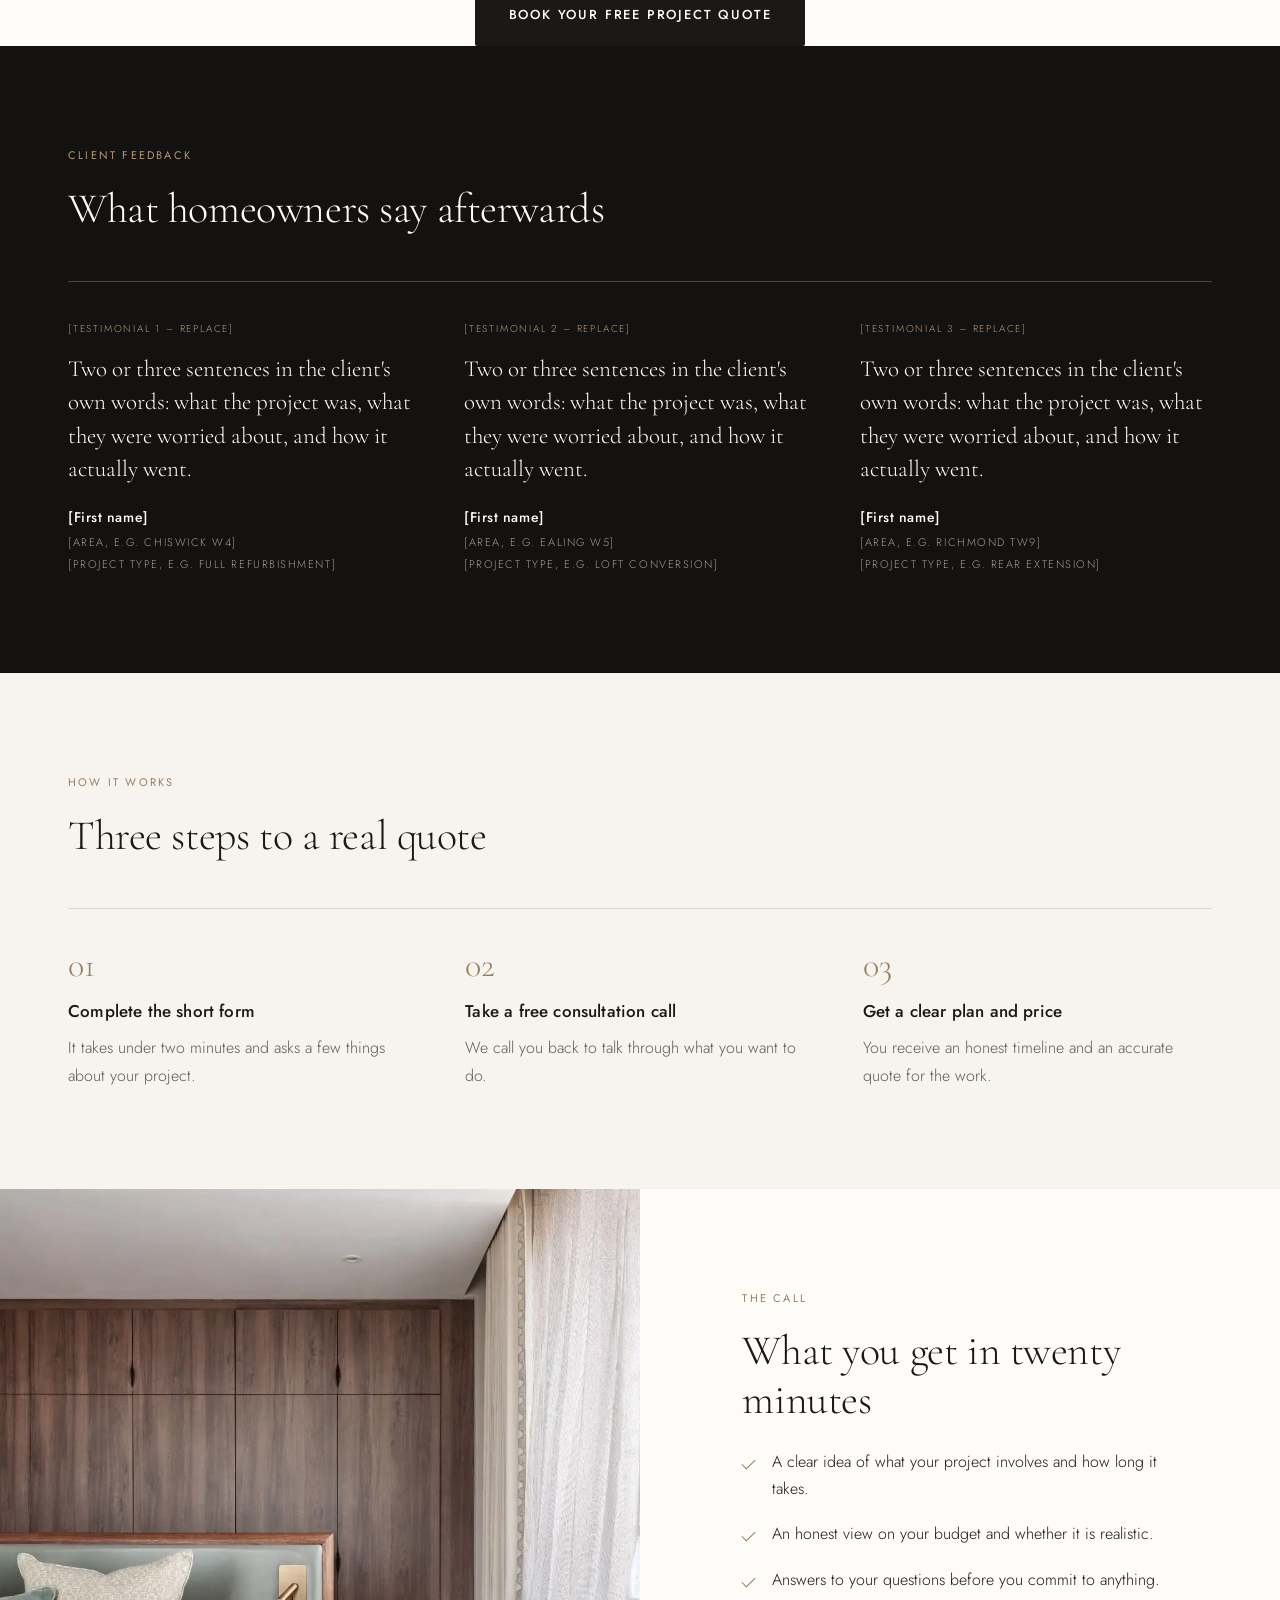
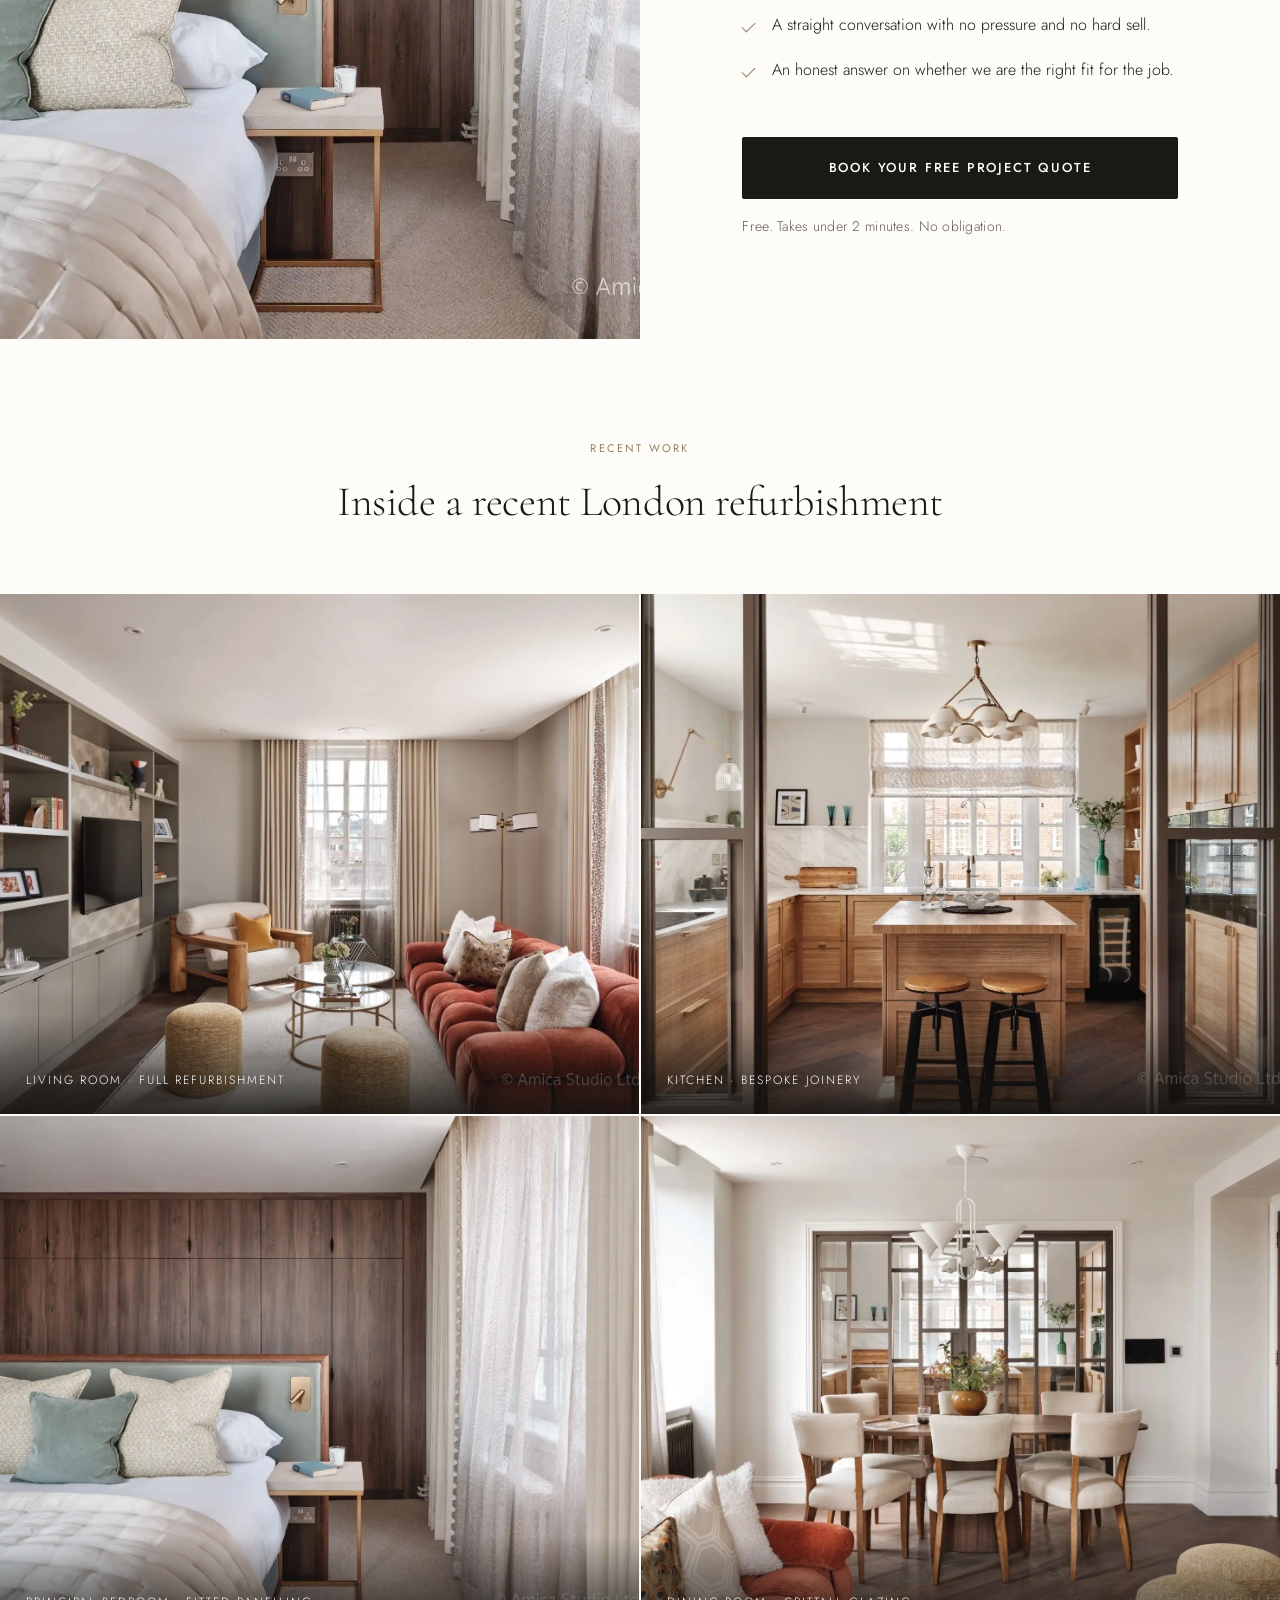
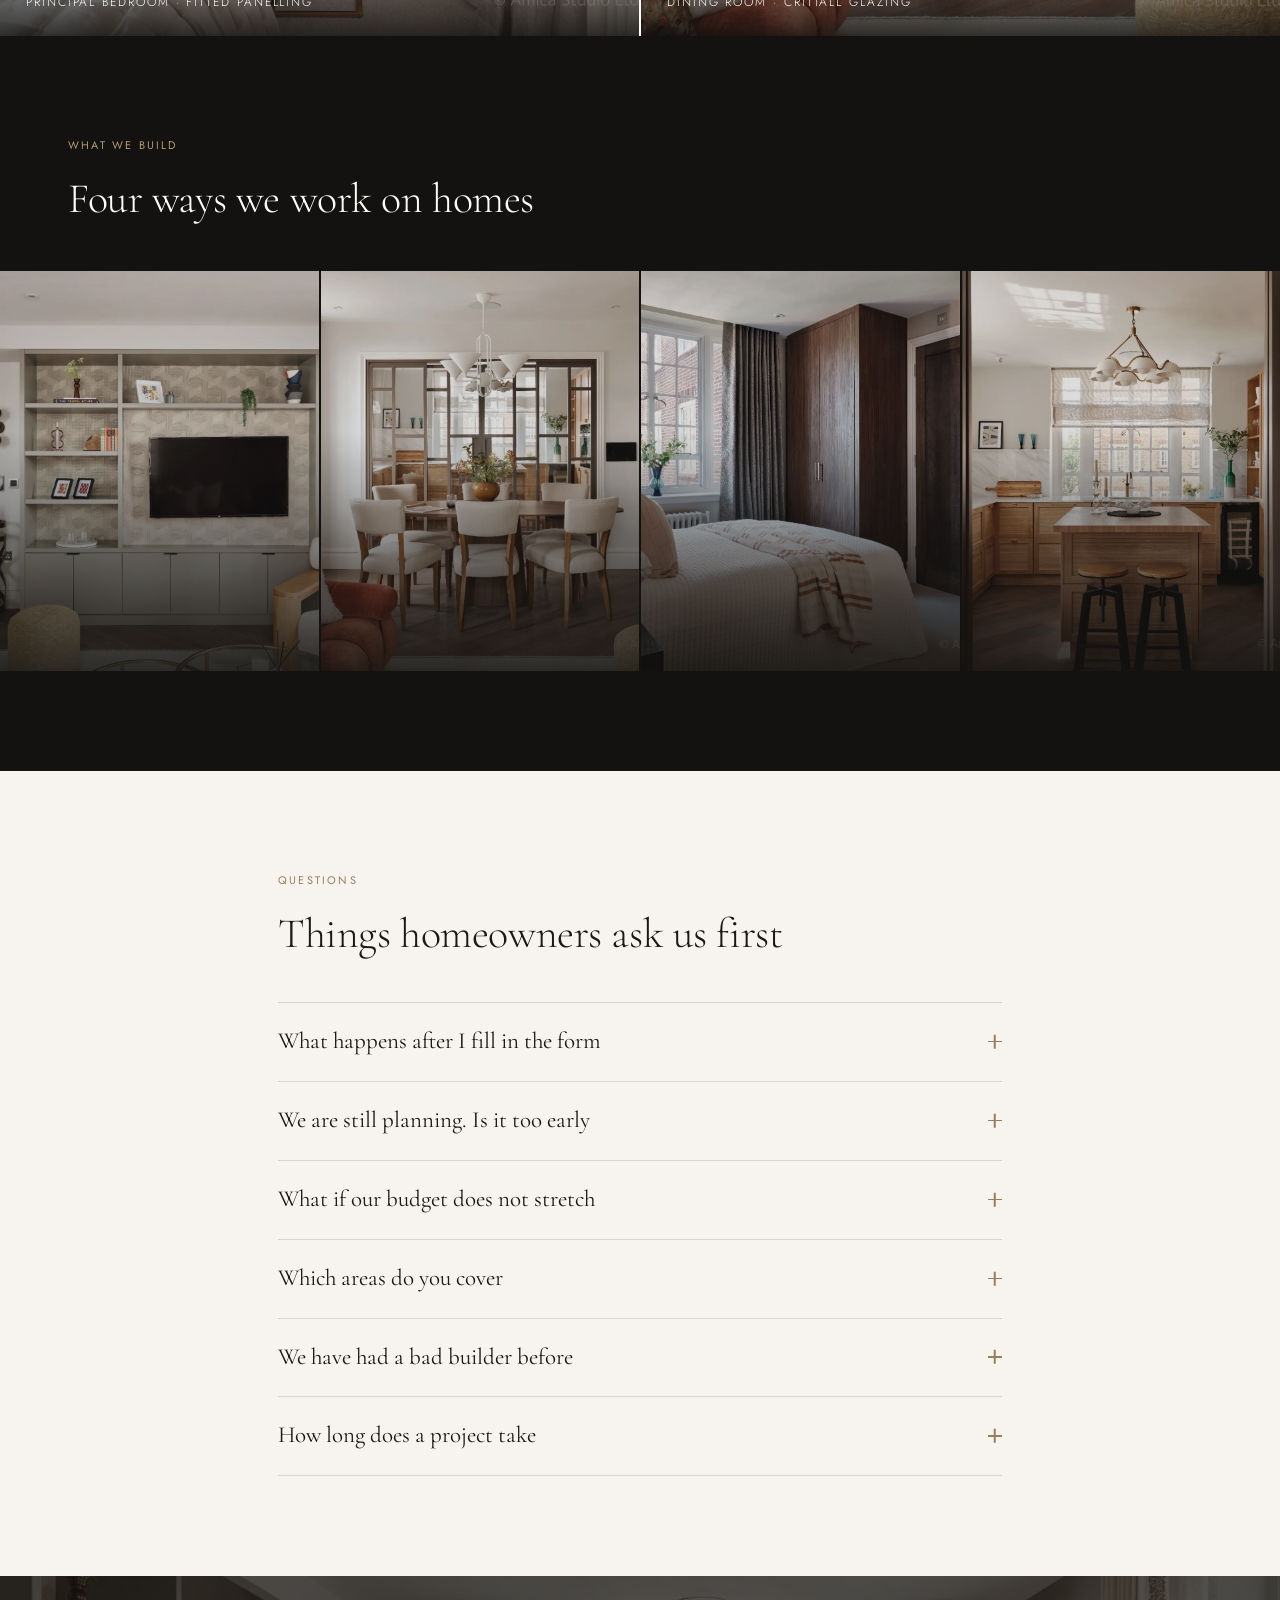
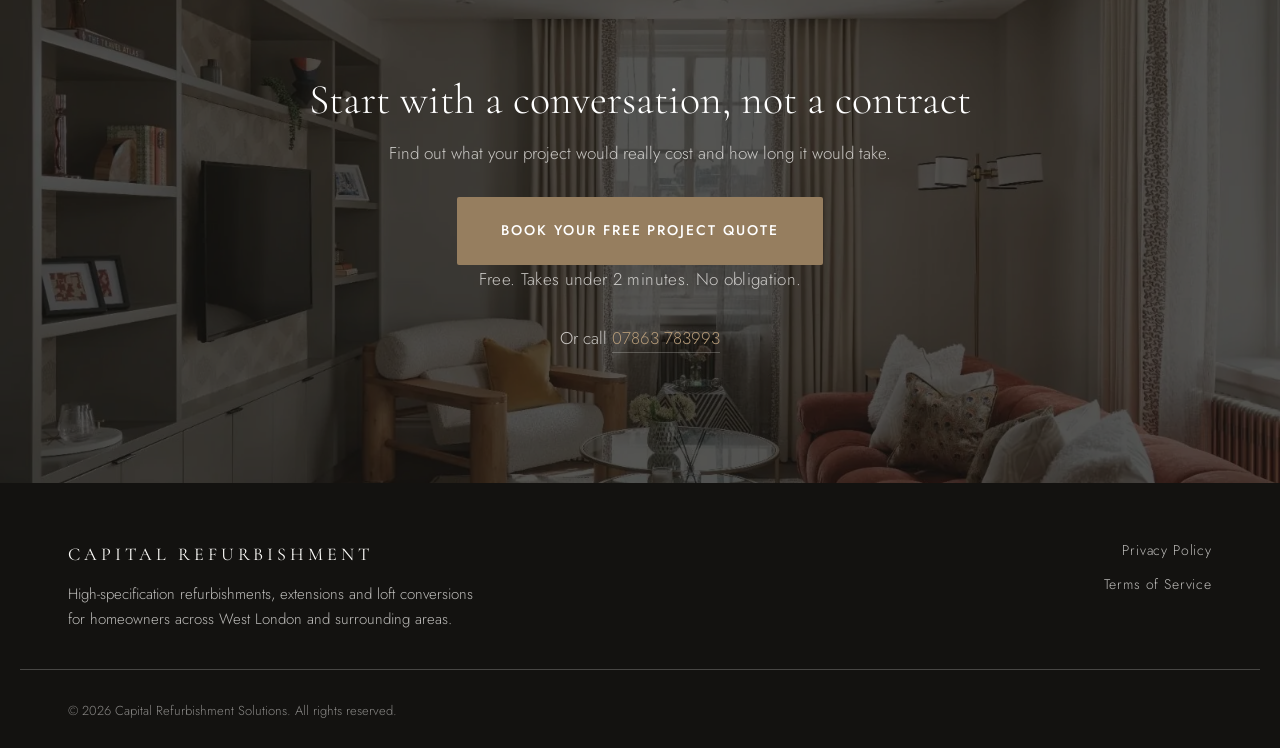
==== commit 981212c7: "Change the service area to West London and surrounding areas Everywhere the page named a prospect's " ====
--- a/index.html
+++ b/index.html
@@ -3,8 +3,8 @@
 <head>
 <meta charset="utf-8">
 <meta name="viewport" content="width=device-width, initial-scale=1">
-<title>Capital Refurbishment Solutions | Renovations, Extensions &amp; Loft Conversions in Prime London</title>
-<meta name="description" content="Full refurbishments, extensions, loft conversions and new builds for homeowners in Kensington, Fulham, Richmond and across prime London. Book a free project quote.">
+<title>Capital Refurbishment Solutions | Renovations, Extensions &amp; Loft Conversions in West London</title>
+<meta name="description" content="Full refurbishments, extensions, loft conversions and new builds for homeowners across West London and surrounding areas. Book a free project quote.">
 <meta name="robots" content="index, follow">
 <link rel="canonical" href="https://quote.capitalrefurbishments.com/">
 
@@ -56,8 +56,8 @@
 
   <div class="hero-stack">
   <div class="hero-head">
-    <p class="eyebrow eyebrow--light">For homeowners in Kensington, Fulham, Richmond &amp; prime London</p>
-    <h1>Full Refurbishments, Extensions &amp; Loft Conversions for Prime London Homes</h1>
+    <p class="eyebrow eyebrow--light">For homeowners in West London &amp; surrounding areas</p>
+    <h1>Full Refurbishments, Extensions &amp; Loft Conversions Across West London &amp; Surrounding Areas</h1>
     <p class="hero-sub">A fixed price agreed in writing before any work begins. One team from quote to completion. Weekly written updates throughout your project.</p>
 
   </div>
@@ -115,7 +115,7 @@
     <li><span class="stars" aria-hidden="true">&#9733;&#9733;&#9733;&#9733;&#9733;</span><span>Rated 5.0 by our clients</span></li>
     <li><strong>20+</strong><span>Years in business</span></li>
     <li><strong>100+</strong><span>Projects completed</span></li>
-    <li><strong>SW &amp; W</strong><span>Prime London postcodes</span></li>
+    <li><strong>West London</strong><span>&amp; surrounding areas</span></li>
   </ul>
   </div>
 </header>
@@ -208,7 +208,7 @@
         <blockquote class="tst-quote">Two or three sentences in the client's own words: what the project was, what they were worried about, and how it actually went.</blockquote>
         <p class="tst-by">
           <span class="tst-name">[First name]</span>
-          <span class="tst-area">[Area, e.g. Fulham SW6]</span>
+          <span class="tst-area">[Area, e.g. Chiswick W4]</span>
           <span class="tst-type">[Project type, e.g. Full refurbishment]</span>
         </p>
       </li>
@@ -217,7 +217,7 @@
         <blockquote class="tst-quote">Two or three sentences in the client's own words: what the project was, what they were worried about, and how it actually went.</blockquote>
         <p class="tst-by">
           <span class="tst-name">[First name]</span>
-          <span class="tst-area">[Area, e.g. Kensington W8]</span>
+          <span class="tst-area">[Area, e.g. Ealing W5]</span>
           <span class="tst-type">[Project type, e.g. Loft conversion]</span>
         </p>
       </li>
@@ -292,7 +292,7 @@
     <figure class="slot slot--gal">
       <picture>
         <source type="image/webp" srcset="images/projects/living-red-sofa.webp">
-        <img src="images/projects/living-red-sofa.jpg" alt="Living room in a completed prime London refurbishment" width="1600" height="1200" loading="lazy" decoding="async">
+        <img src="images/projects/living-red-sofa.jpg" alt="Living room in a completed refurbishment" width="1600" height="1200" loading="lazy" decoding="async">
       </picture>
       <span class="gal-cap">Living room &middot; full refurbishment</span>
     </figure>
@@ -395,7 +395,7 @@
       <div class="faq-item">
         <h3><button type="button" class="faq-q" aria-expanded="false" aria-controls="faq-a4" id="faq-b4">Which areas do you cover<span class="faq-icon" aria-hidden="true"></span></button></h3>
         <div class="faq-a" id="faq-a4" role="region" aria-labelledby="faq-b4" hidden>
-          <p>Prime London and the surrounding boroughs, including Kensington, Chelsea, Fulham, Richmond, Notting Hill and Wandsworth. If you are just outside, ask us on the call.</p>
+          <p>West London and the surrounding areas. If you are just outside, ask us on the call.</p>
         </div>
       </div>
 
@@ -439,7 +439,7 @@
   <div class="wrap foot-grid">
     <div>
       <span class="wordmark wordmark--foot">Capital Refurbishment</span>
-      <p class="foot-desc">High-specification refurbishments, extensions and loft conversions for homeowners across prime London.</p>
+      <p class="foot-desc">High-specification refurbishments, extensions and loft conversions for homeowners across West London and surrounding areas.</p>
     </div>
     <div class="foot-links">
       <a href="/privacy-policy">Privacy Policy</a>
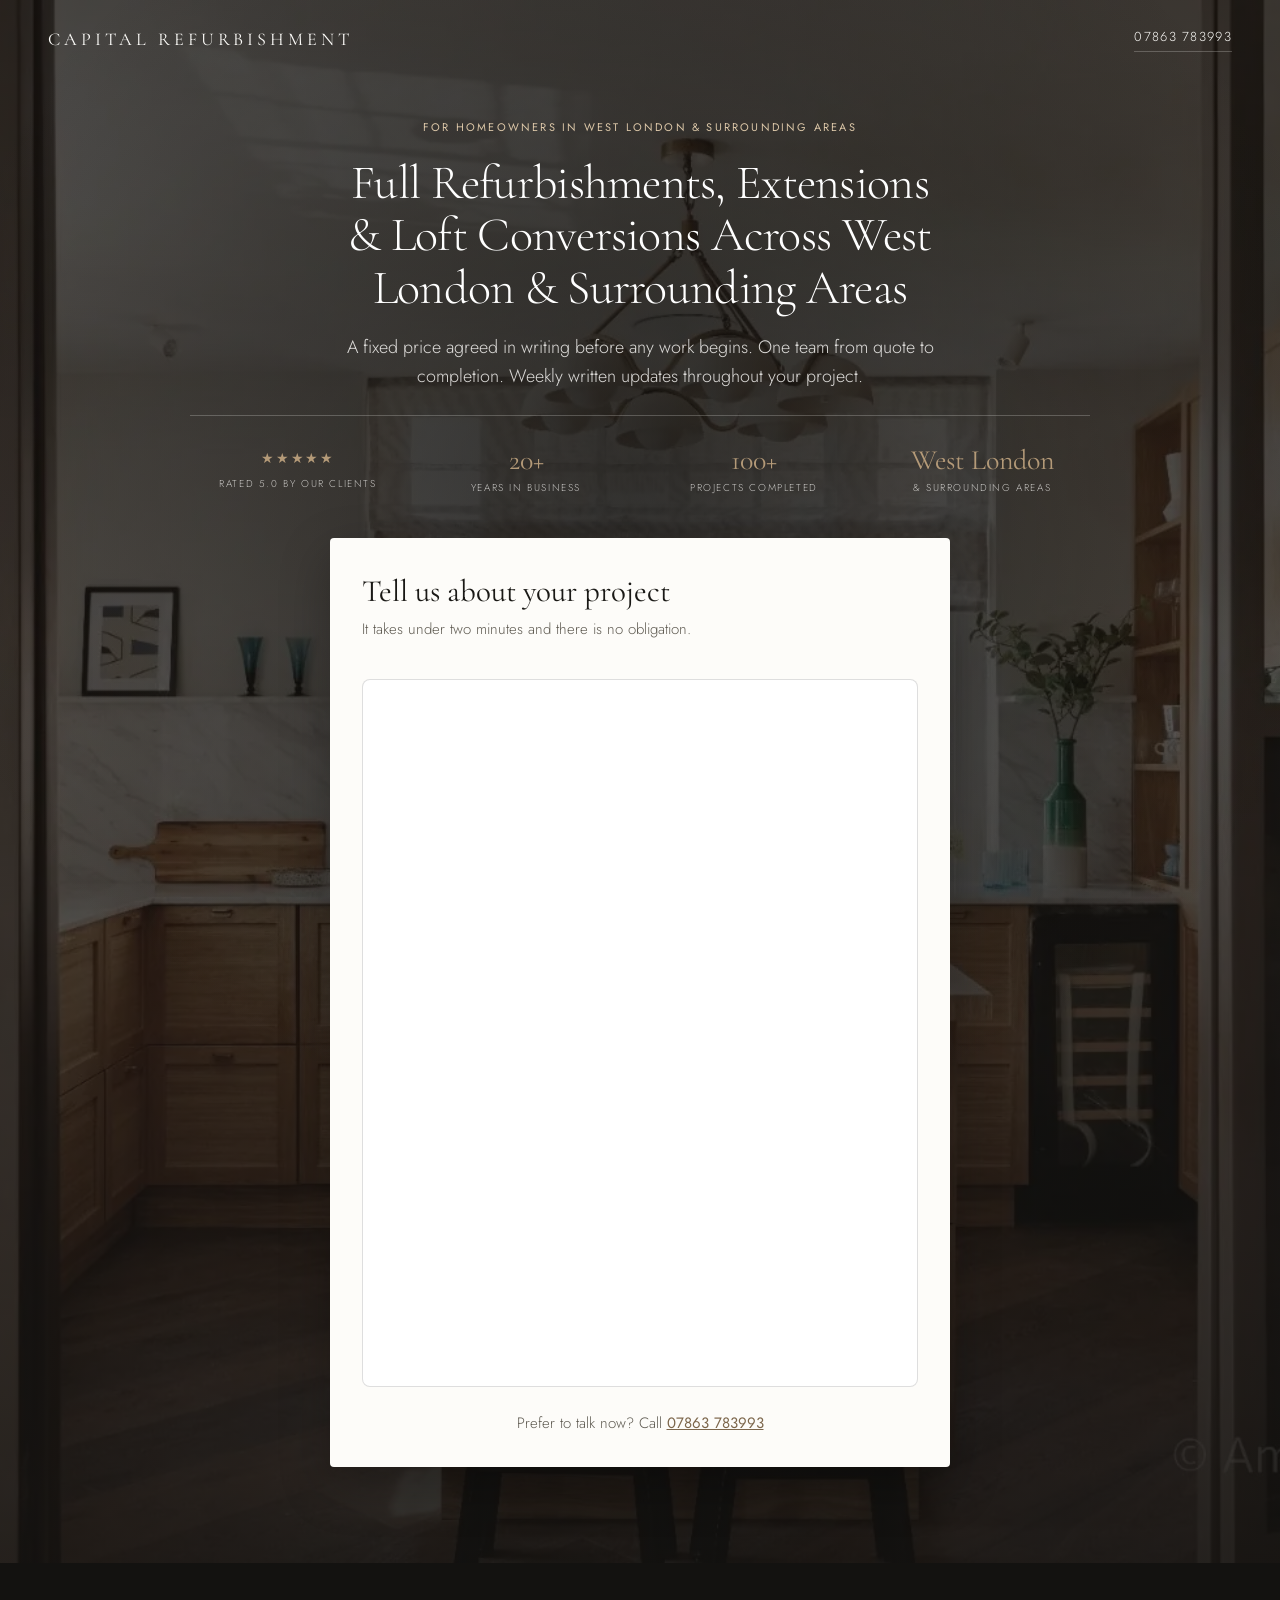
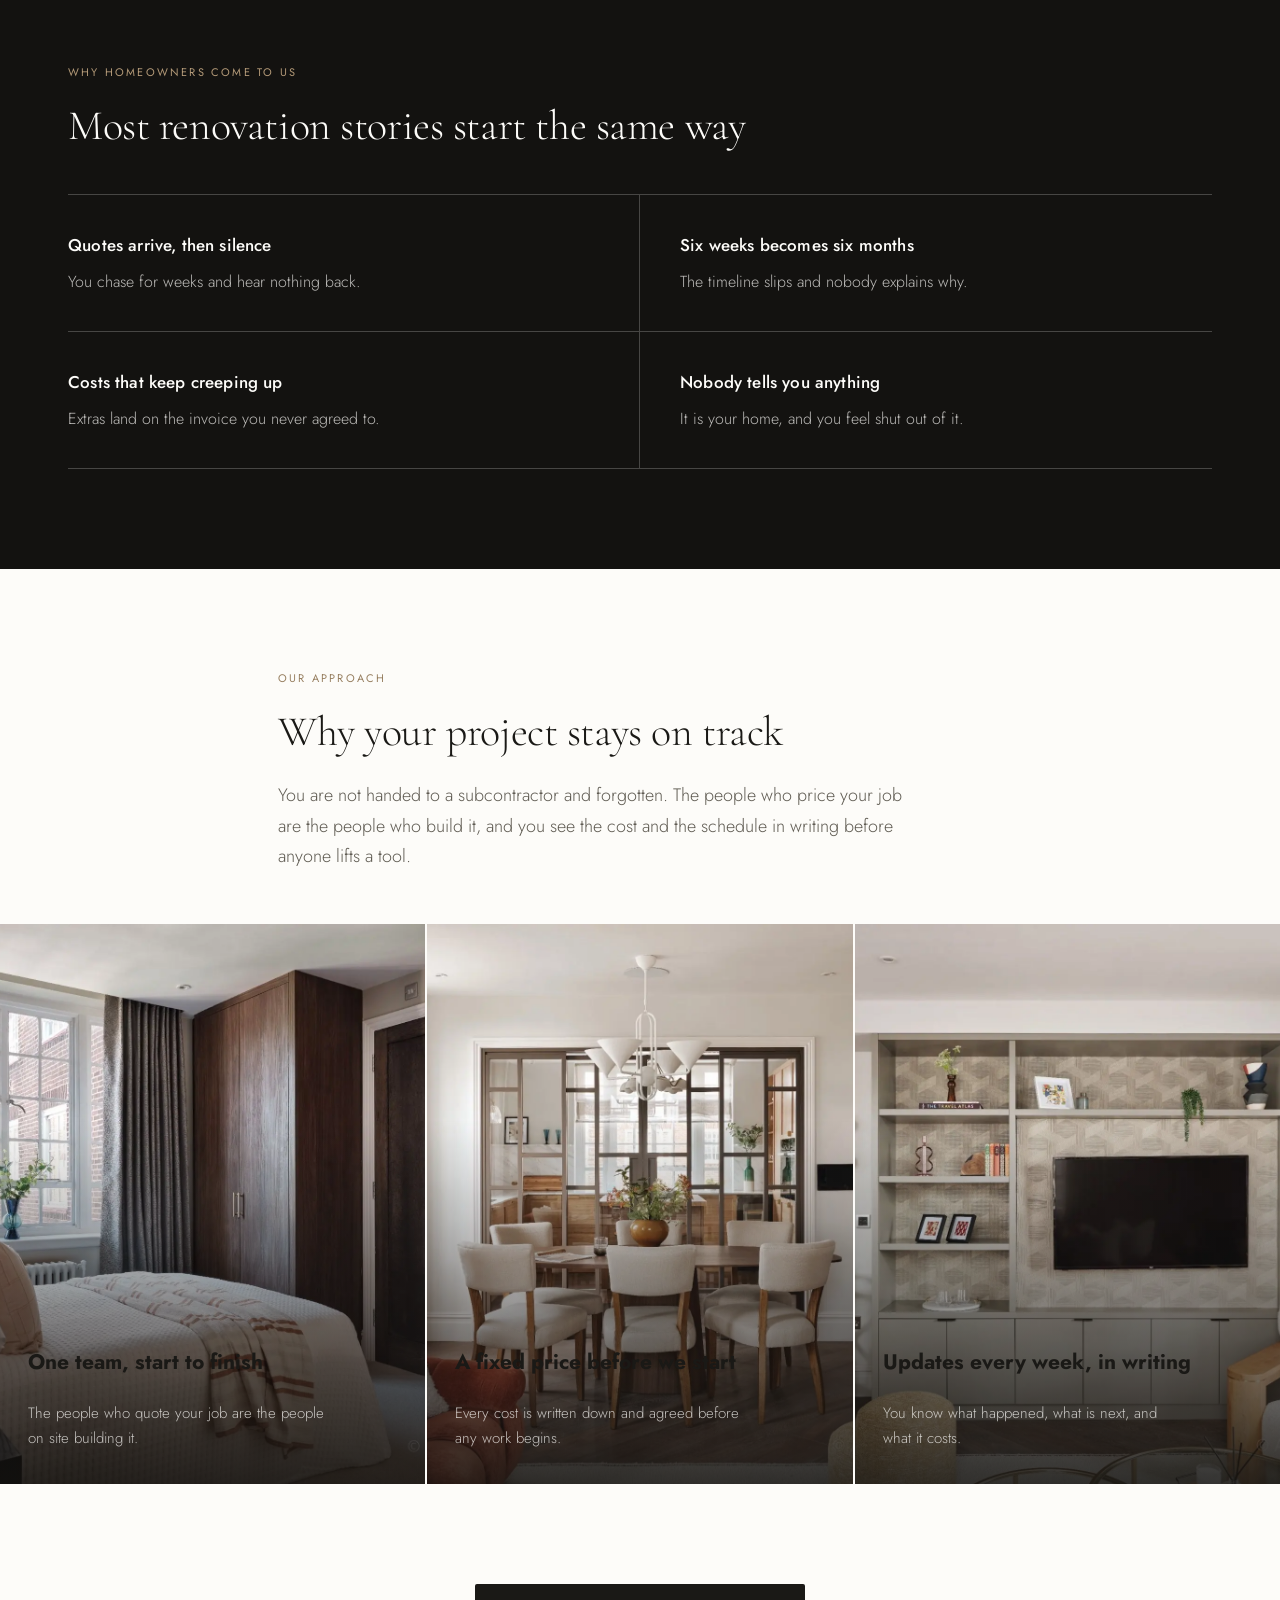
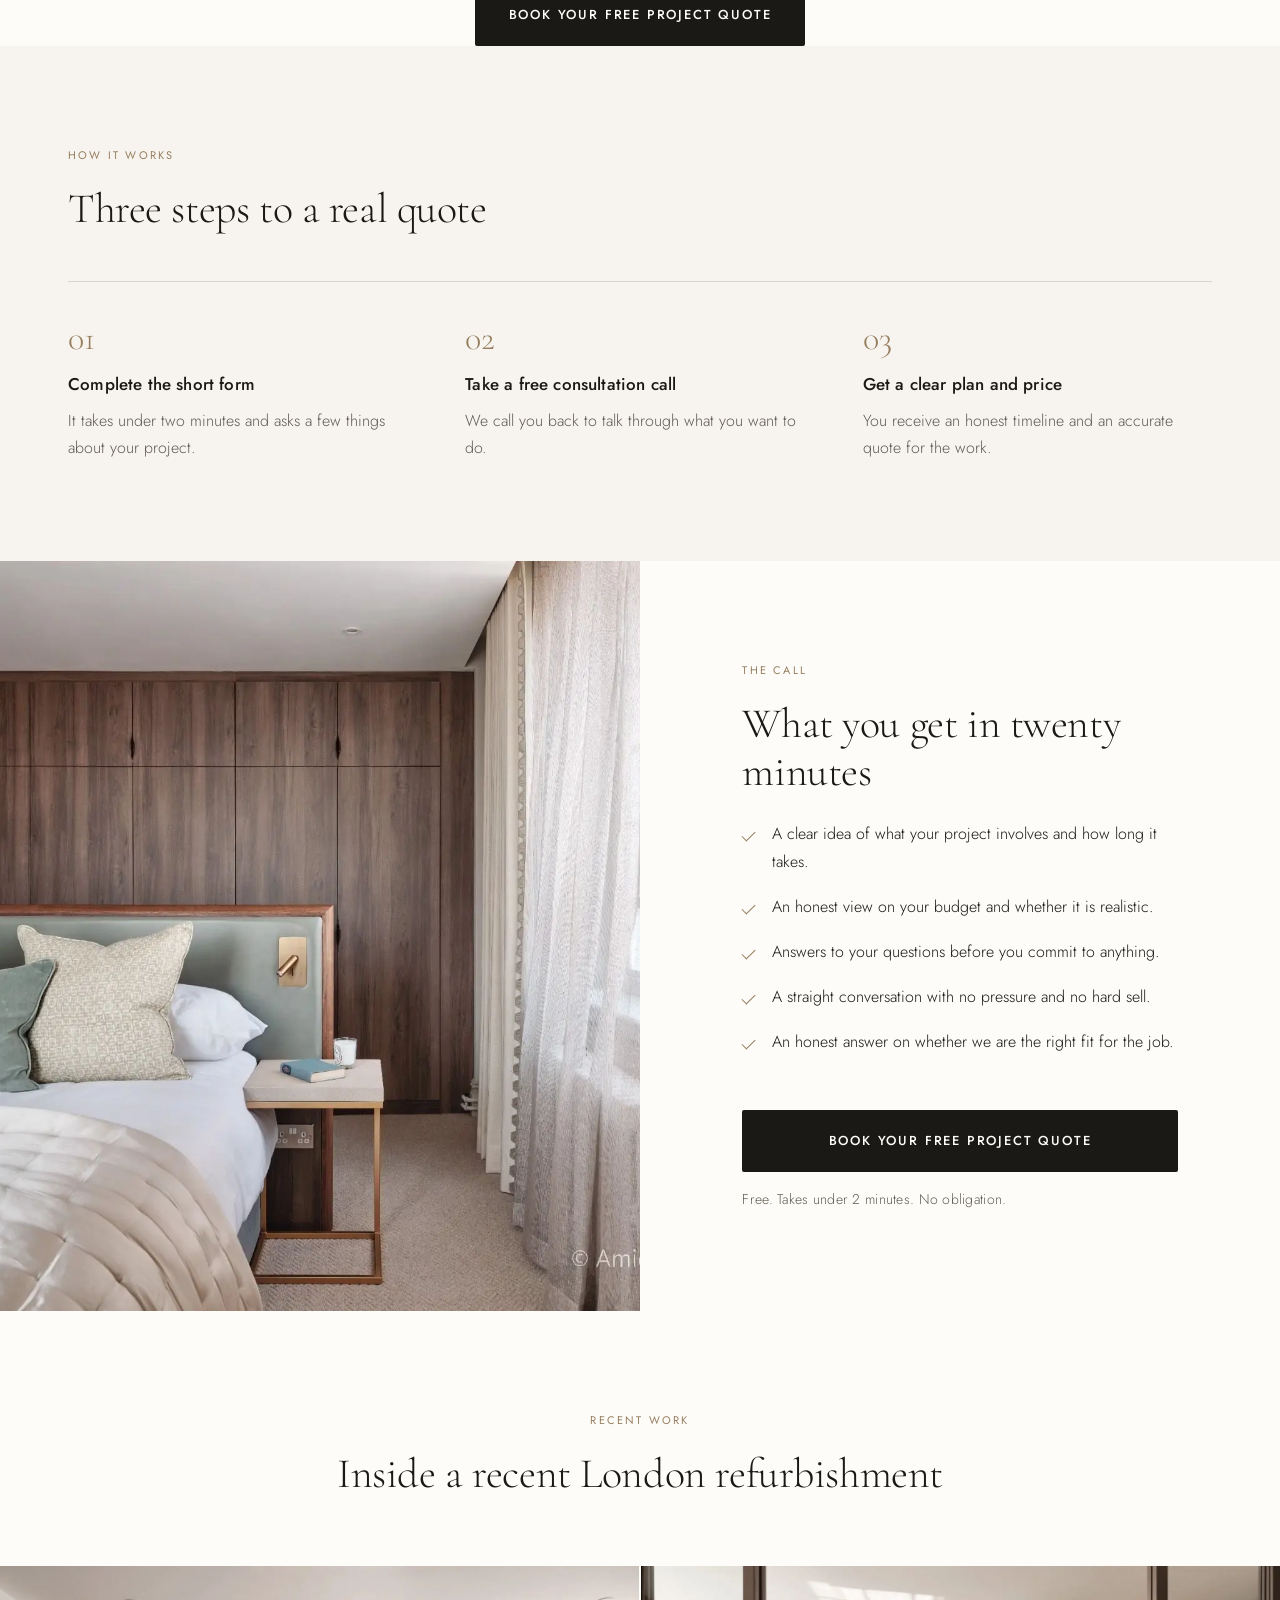
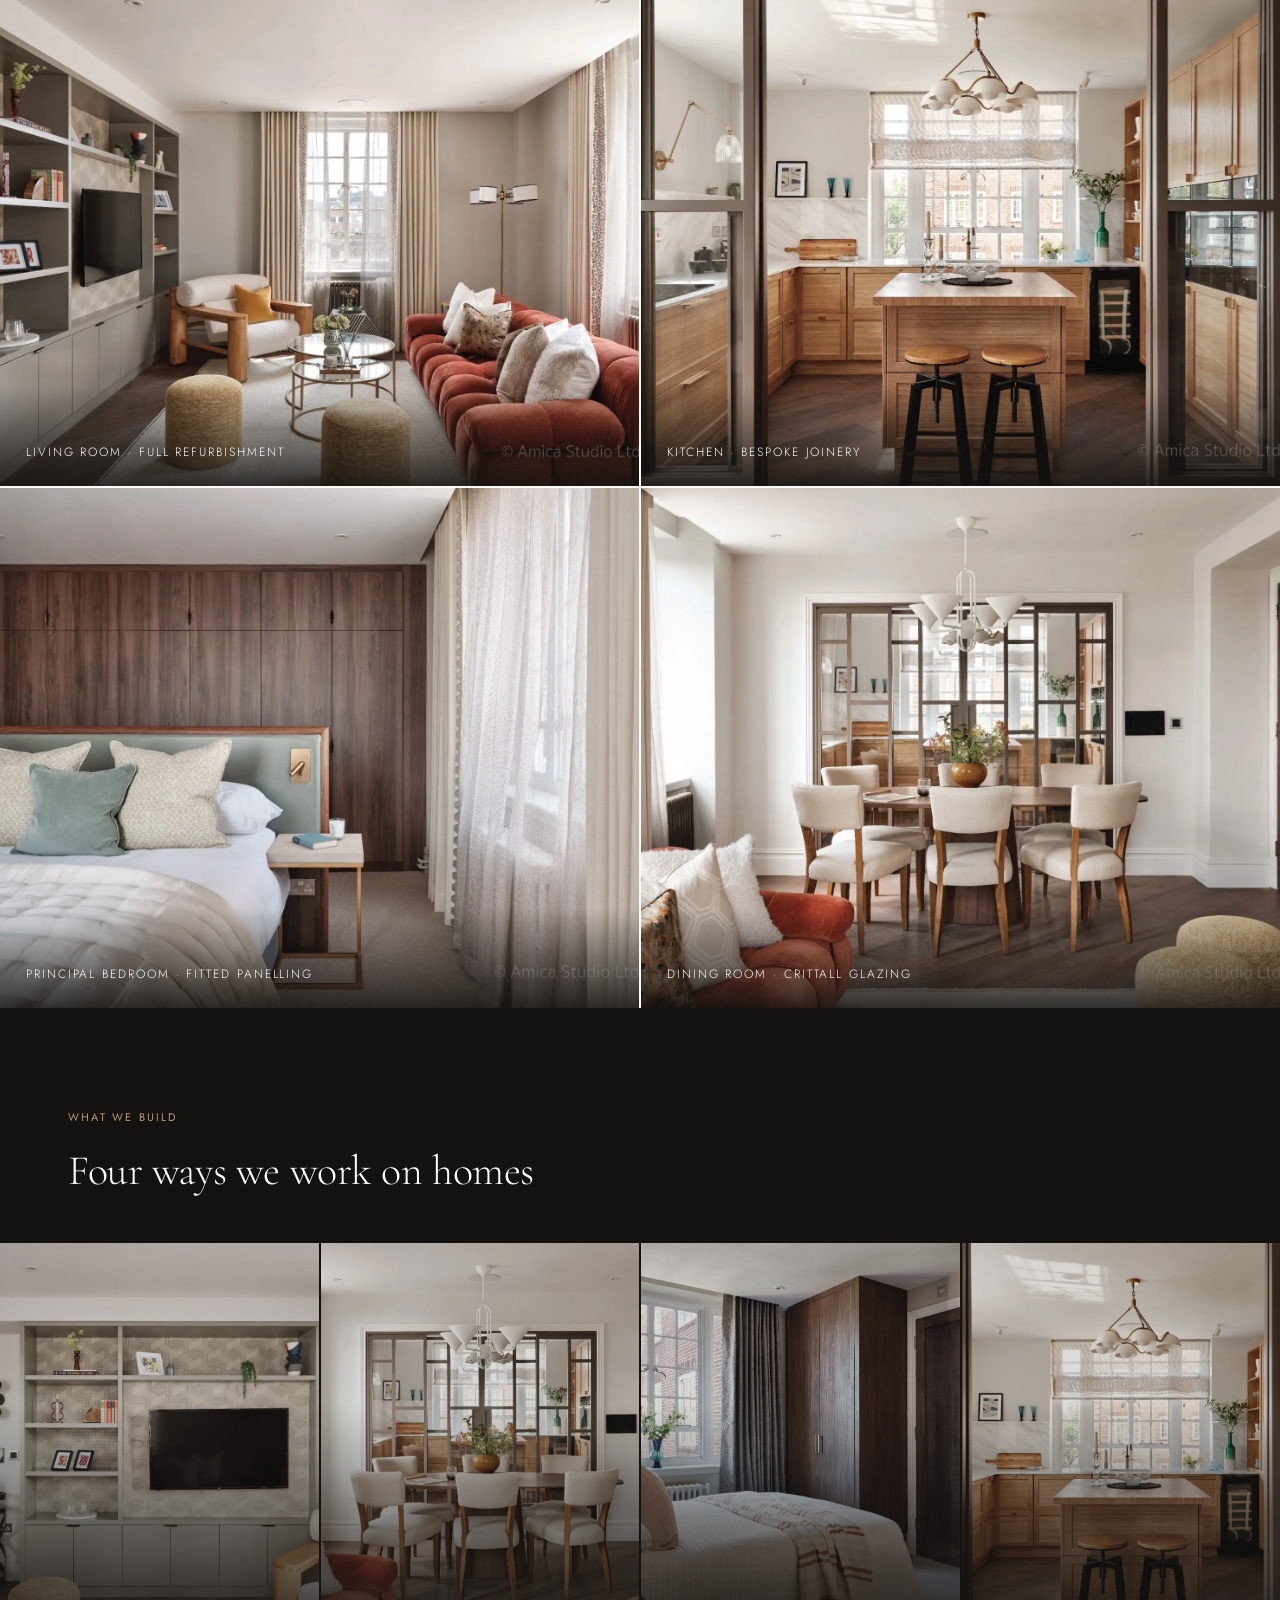
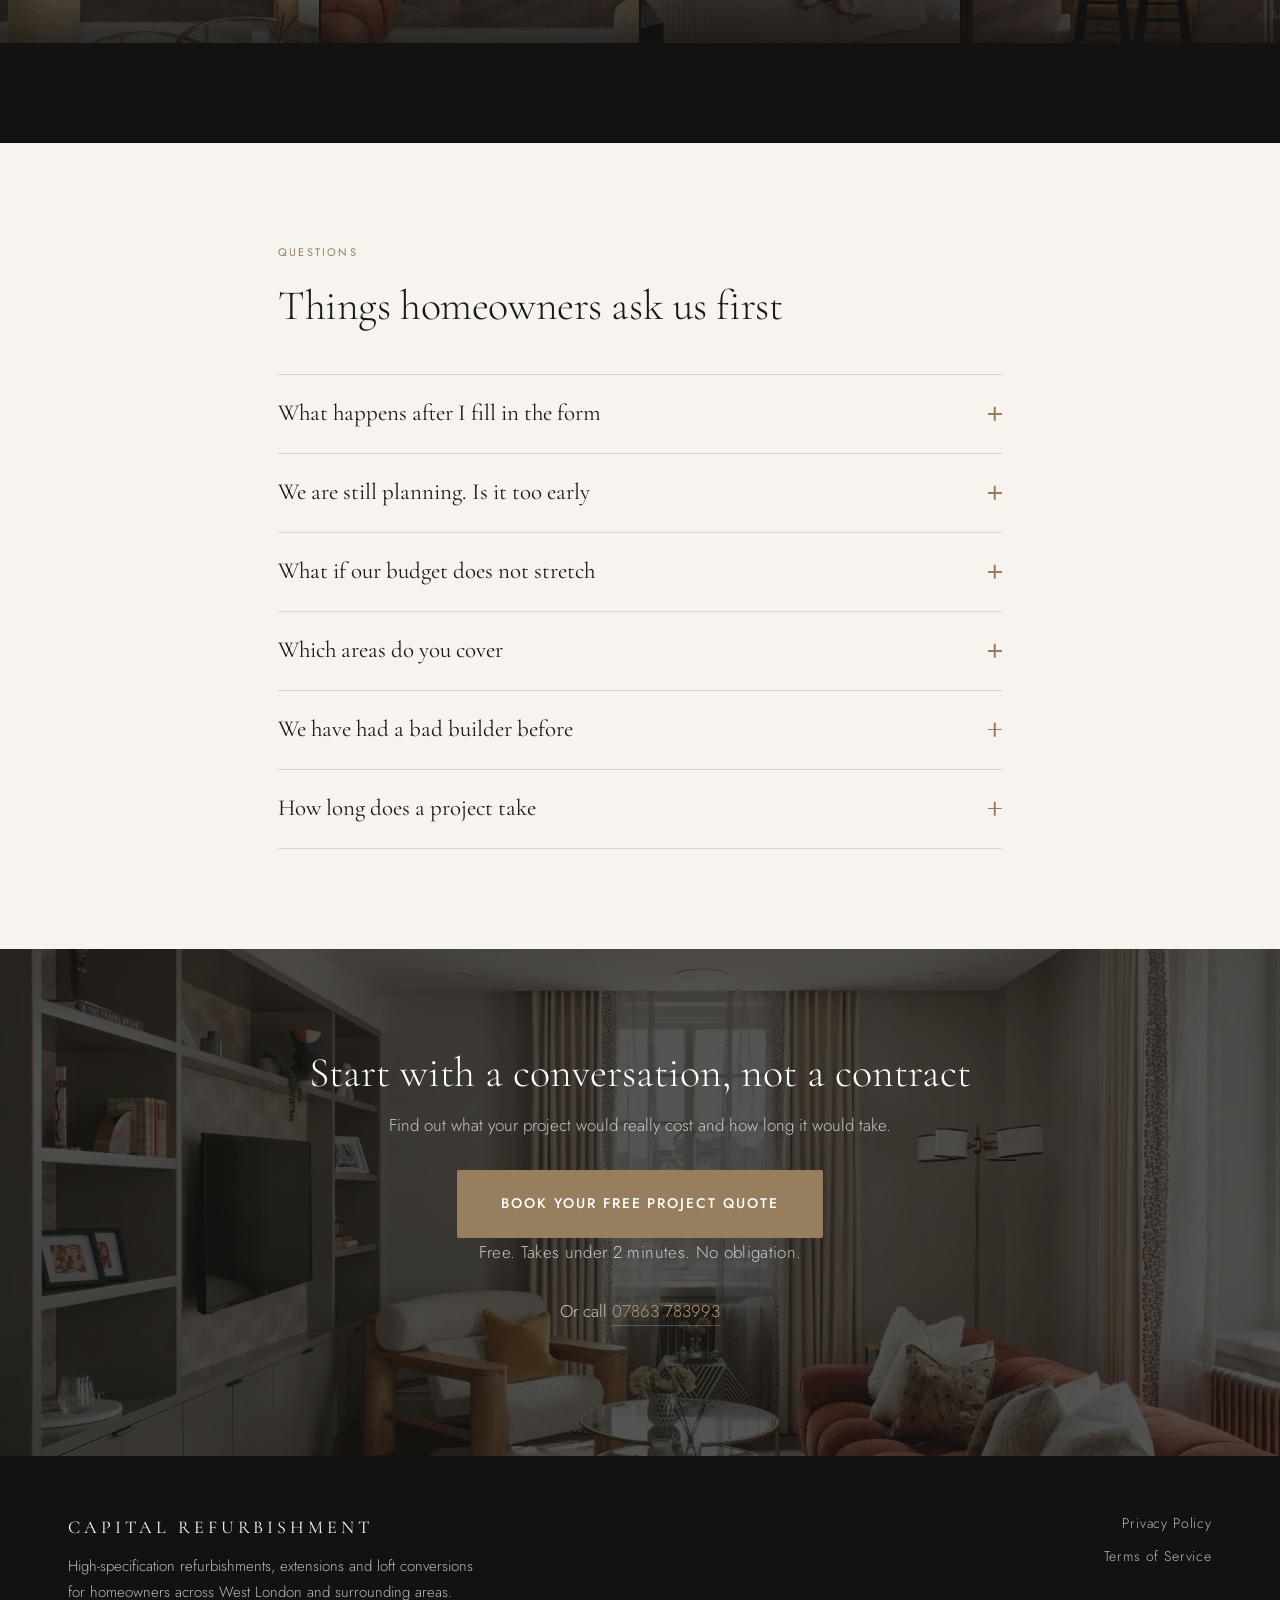
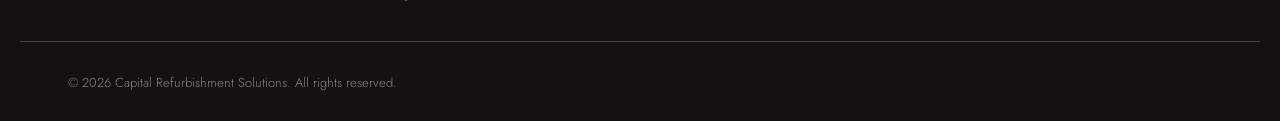
==== commit a791191b: "Remove the testimonial placeholders No real quotes to put in them yet, so three [TESTIMONIAL n - REP" ====
--- a/index.html
+++ b/index.html
@@ -120,7 +120,7 @@
   </div>
 </header>
 
-<!-- ============ 4. PROBLEM ============ -->
+<!-- ============ 2. PROBLEM ============ -->
 <section class="dark section" aria-labelledby="problem-h">
   <div class="wrap">
     <p class="eyebrow eyebrow--light">Why homeowners come to us</p>
@@ -146,7 +146,7 @@
   </div>
 </section>
 
-<!-- ============ 5. MECHANISM ============ -->
+<!-- ============ 3. MECHANISM ============ -->
 <section class="section section--tight" aria-labelledby="mech-h">
   <div class="wrap wrap--narrow">
     <p class="eyebrow">Our approach</p>
@@ -194,47 +194,13 @@
   </div>
 </section>
 
-<!-- ============ 6. TESTIMONIALS ============ -->
-<!-- REPLACE each block with a real client. Keep the markup; only the text inside changes.
-     Delete the .tst-flag line once a real testimonial is in. -->
-<section class="dark section" aria-labelledby="tst-h">
-  <div class="wrap">
-    <p class="eyebrow eyebrow--light">Client feedback</p>
-    <h2 id="tst-h" class="h-section h-section--light">What homeowners say afterwards</h2>
-
-    <ul class="tst-grid">
-      <li class="tst">
-        <p class="tst-flag">[TESTIMONIAL 1 &ndash; REPLACE]</p>
-        <blockquote class="tst-quote">Two or three sentences in the client's own words: what the project was, what they were worried about, and how it actually went.</blockquote>
-        <p class="tst-by">
-          <span class="tst-name">[First name]</span>
-          <span class="tst-area">[Area, e.g. Chiswick W4]</span>
-          <span class="tst-type">[Project type, e.g. Full refurbishment]</span>
-        </p>
-      </li>
-      <li class="tst">
-        <p class="tst-flag">[TESTIMONIAL 2 &ndash; REPLACE]</p>
-        <blockquote class="tst-quote">Two or three sentences in the client's own words: what the project was, what they were worried about, and how it actually went.</blockquote>
-        <p class="tst-by">
-          <span class="tst-name">[First name]</span>
-          <span class="tst-area">[Area, e.g. Ealing W5]</span>
-          <span class="tst-type">[Project type, e.g. Loft conversion]</span>
-        </p>
-      </li>
-      <li class="tst">
-        <p class="tst-flag">[TESTIMONIAL 3 &ndash; REPLACE]</p>
-        <blockquote class="tst-quote">Two or three sentences in the client's own words: what the project was, what they were worried about, and how it actually went.</blockquote>
-        <p class="tst-by">
-          <span class="tst-name">[First name]</span>
-          <span class="tst-area">[Area, e.g. Richmond TW9]</span>
-          <span class="tst-type">[Project type, e.g. Rear extension]</span>
-        </p>
-      </li>
-    </ul>
-  </div>
-</section>
-
-<!-- ============ 6. HOW IT WORKS ============ -->
+<!-- TESTIMONIALS — removed until real client quotes exist. Restore here once
+     there are three: a .tst-grid list of .tst items, each carrying a
+     .tst-quote blockquote and a .tst-by line of name, area and project type.
+     The .tst-* styles were removed with it; see commit 981212c for the markup
+     and CSS verbatim. -->
+
+<!-- ============ 4. HOW IT WORKS ============ -->
 <section class="section band" aria-labelledby="how-h">
   <div class="wrap">
     <p class="eyebrow">How it works</p>
@@ -259,7 +225,7 @@
   </div>
 </section>
 
-<!-- ============ 7. WHAT YOU GET FROM THE CALL ============ -->
+<!-- ============ 5. WHAT YOU GET FROM THE CALL ============ -->
 <section class="split" aria-labelledby="call-h">
   <figure class="slot slot--split">
     <picture>
@@ -282,7 +248,7 @@
   </div>
 </section>
 
-<!-- ============ 8. PROOF ============ -->
+<!-- ============ 6. PROOF ============ -->
 <section class="section--flush" aria-labelledby="proof-h">
   <div class="wrap center proof-head">
     <p class="eyebrow">Recent work</p>
@@ -326,7 +292,7 @@
      an after <picture>. The .ba-* styles were removed with it; see commit
      44301b4 for the markup and CSS if you want them back verbatim. -->
 
-<!-- ============ 9. SERVICES ============ -->
+<!-- ============ 7. SERVICES ============ -->
 <section class="dark section" aria-labelledby="svc-h">
   <div class="wrap">
     <p class="eyebrow eyebrow--light">What we build</p>
@@ -364,7 +330,7 @@
   </div>
 </section>
 
-<!-- ============ 10. FAQ ============ -->
+<!-- ============ 8. FAQ ============ -->
 <section class="section band" aria-labelledby="faq-h">
   <div class="wrap wrap--narrow">
     <p class="eyebrow">Questions</p>
@@ -416,7 +382,7 @@
   </div>
 </section>
 
-<!-- ============ 11. FINAL CTA ============ -->
+<!-- ============ 9. FINAL CTA ============ -->
 <section class="final" aria-labelledby="final-h">
   <figure class="slot slot--final">
     <picture>
@@ -434,7 +400,7 @@
   </div>
 </section>
 
-<!-- ============ 12. FOOTER ============ -->
+<!-- ============ 10. FOOTER ============ -->
 <footer class="foot">
   <div class="wrap foot-grid">
     <div>
--- a/styles.css
+++ b/styles.css
@@ -599,33 +599,3 @@
   color:var(--bronze-dark);text-decoration:none;
   border-bottom:1px solid var(--line);padding-bottom:4px;
 }
-
-/* ==========================================================================
-   TESTIMONIALS
-   ========================================================================== */
-.tst-grid{
-  list-style:none;margin:48px 0 0;padding:0;
-  display:grid;grid-template-columns:1fr;gap:0;
-  border-top:1px solid var(--line-light);
-}
-@media (min-width:860px){ .tst-grid{grid-template-columns:repeat(3,1fr);gap:0 44px} }
-.tst{padding:32px 0;border-bottom:1px solid var(--line-light)}
-@media (min-width:860px){ .tst{border-bottom:none;padding:38px 0 0} }
-.tst-flag{
-  margin:0 0 16px;font-size:10px;letter-spacing:.18em;text-transform:uppercase;
-  color:var(--bronze-light);
-}
-.tst-quote{
-  margin:0 0 20px;padding:0;
-  font-family:var(--serif);font-weight:300;font-size:21px;line-height:1.45;
-  color:var(--cream);
-}
-@media (min-width:900px){ .tst-quote{font-size:23px} }
-.tst-by{margin:0;display:flex;flex-direction:column;gap:3px}
-.tst-name{
-  font-size:14px;font-weight:500;letter-spacing:.04em;color:var(--cream);
-}
-.tst-area,.tst-type{
-  font-size:11px;letter-spacing:.14em;text-transform:uppercase;
-  color:rgba(253,252,249,.6);
-}
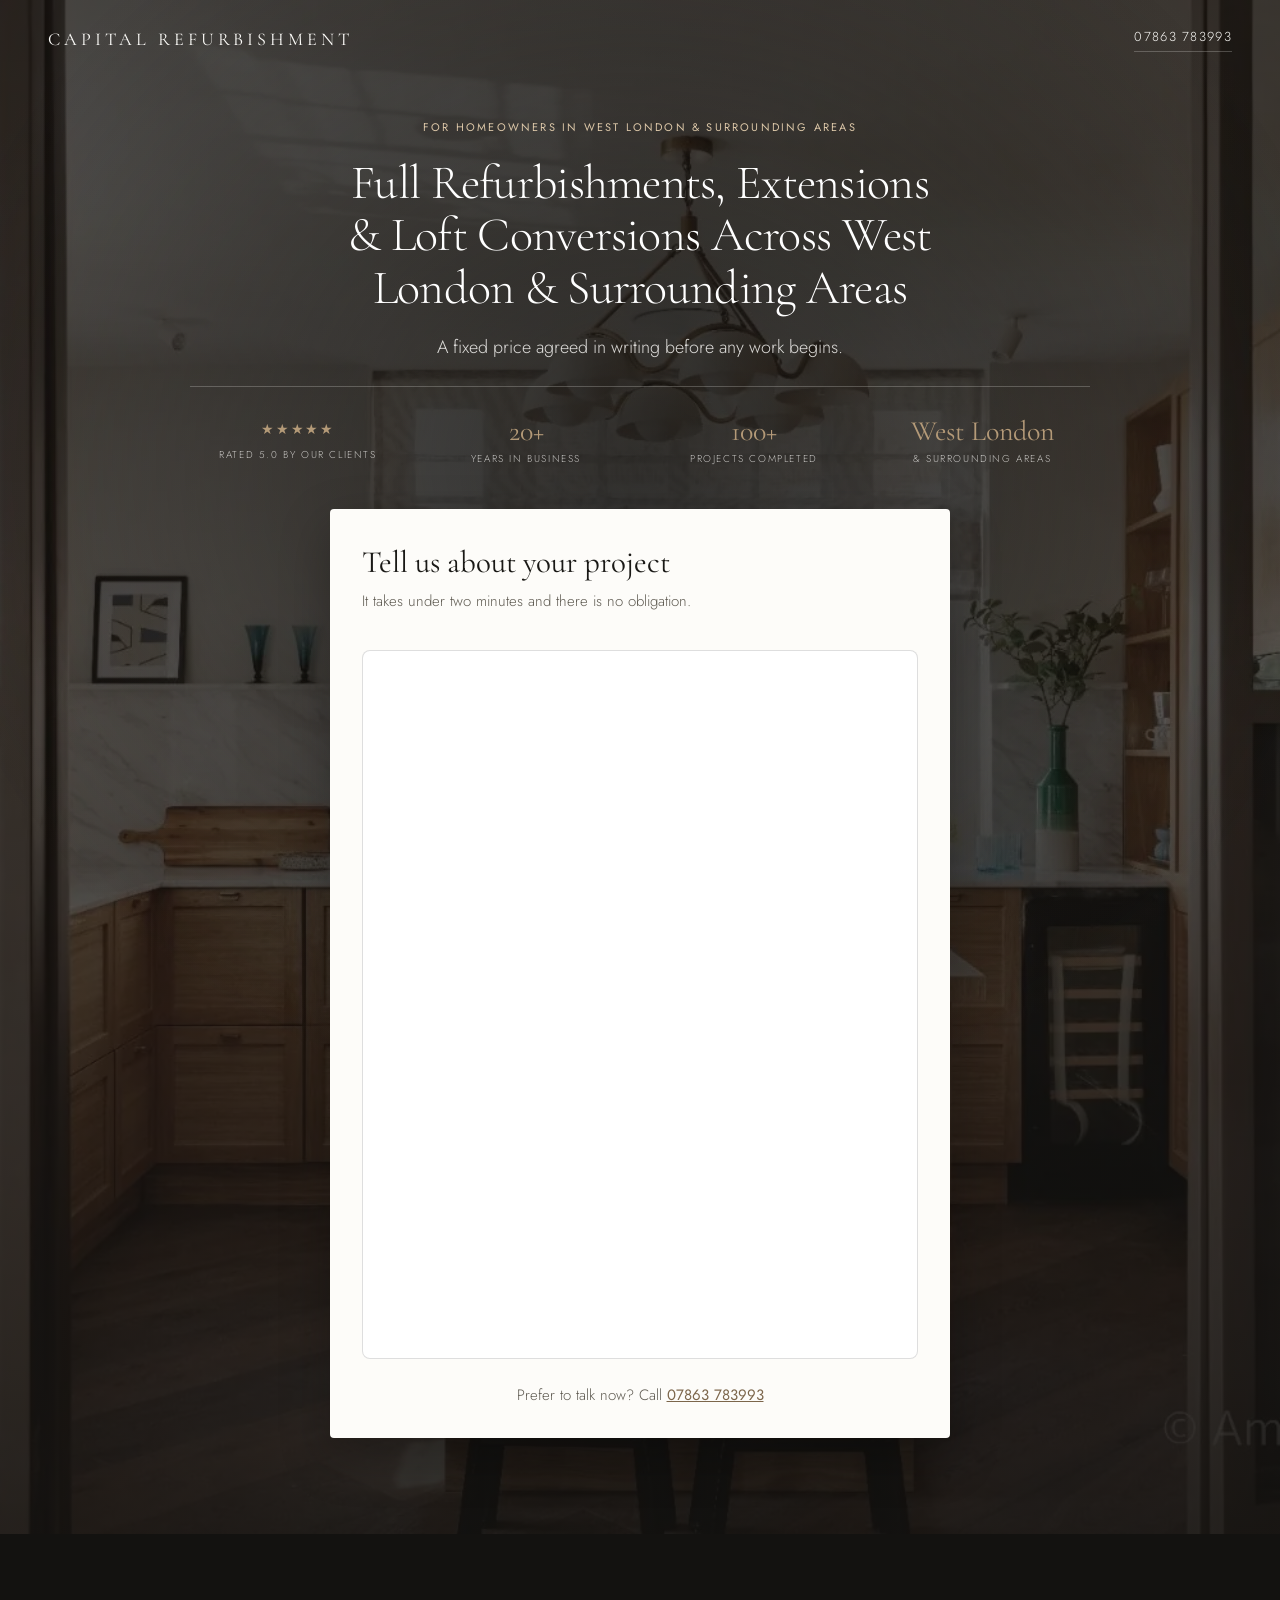
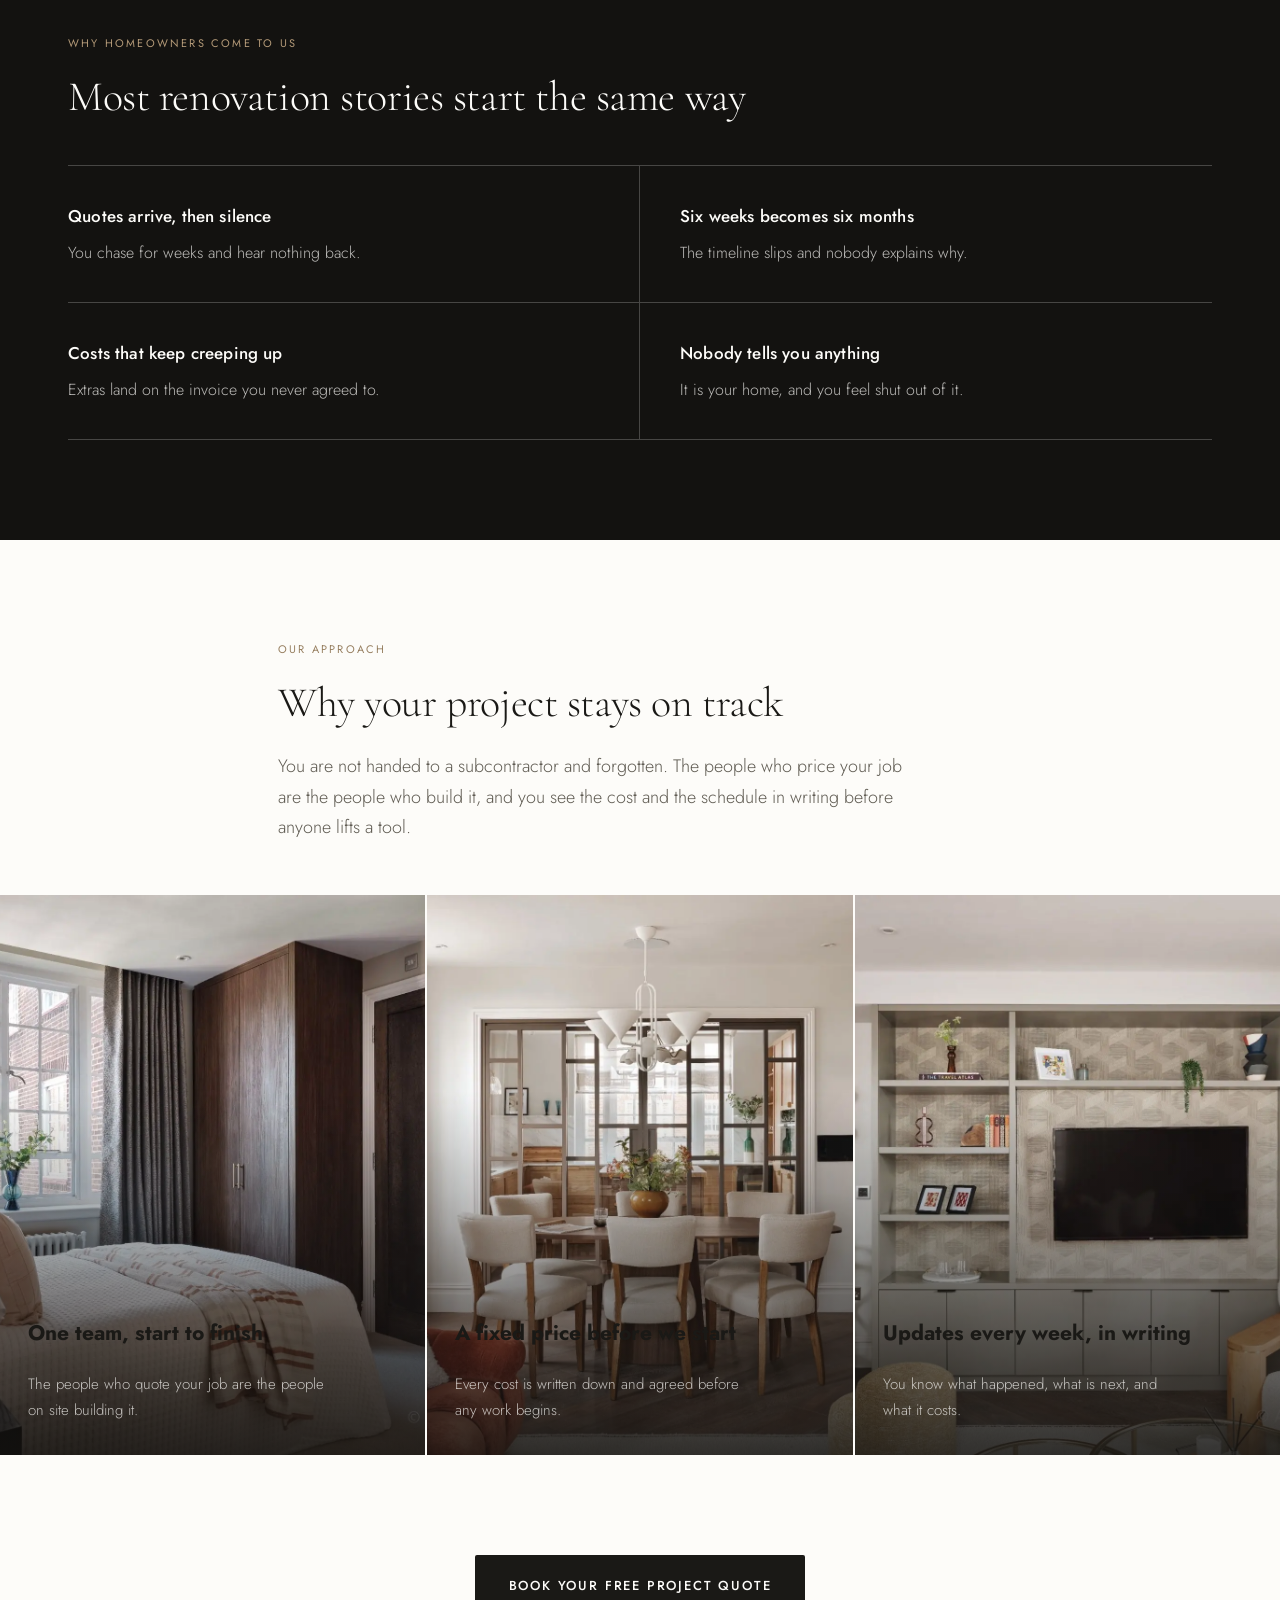
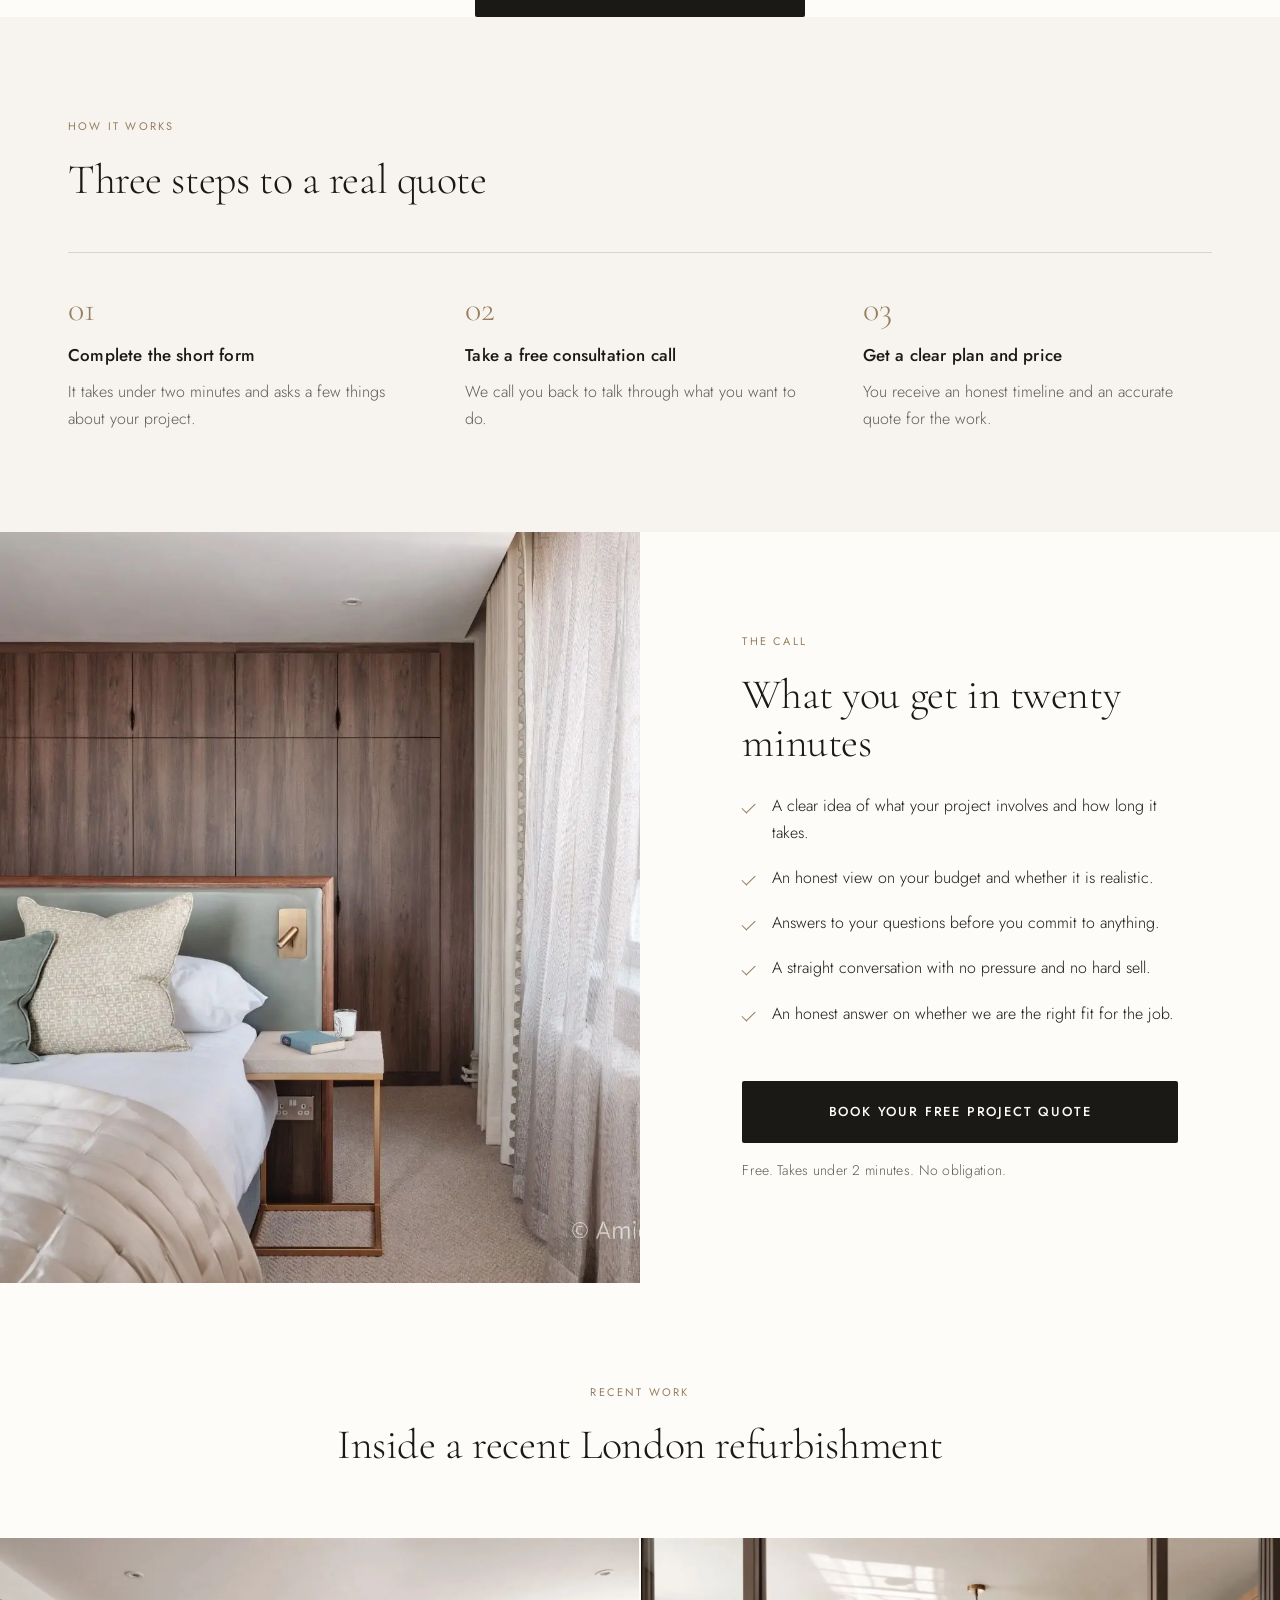
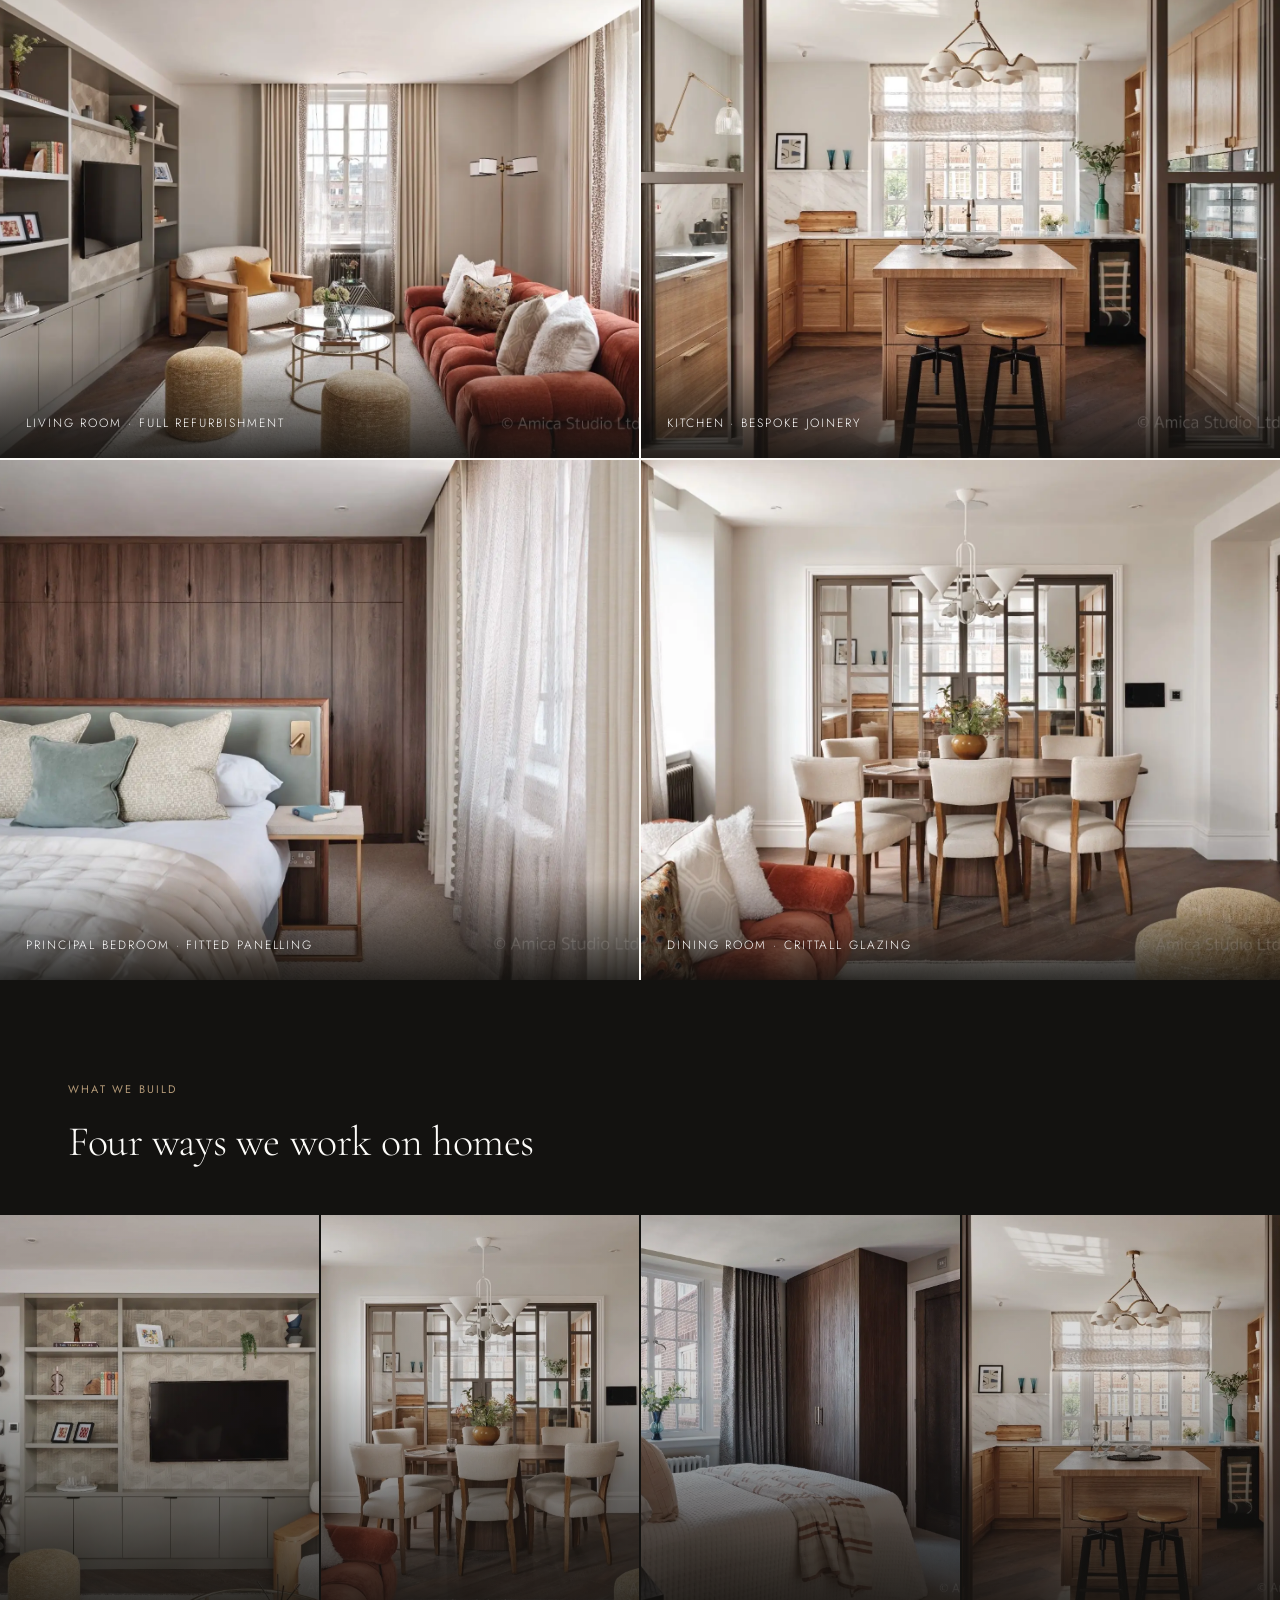
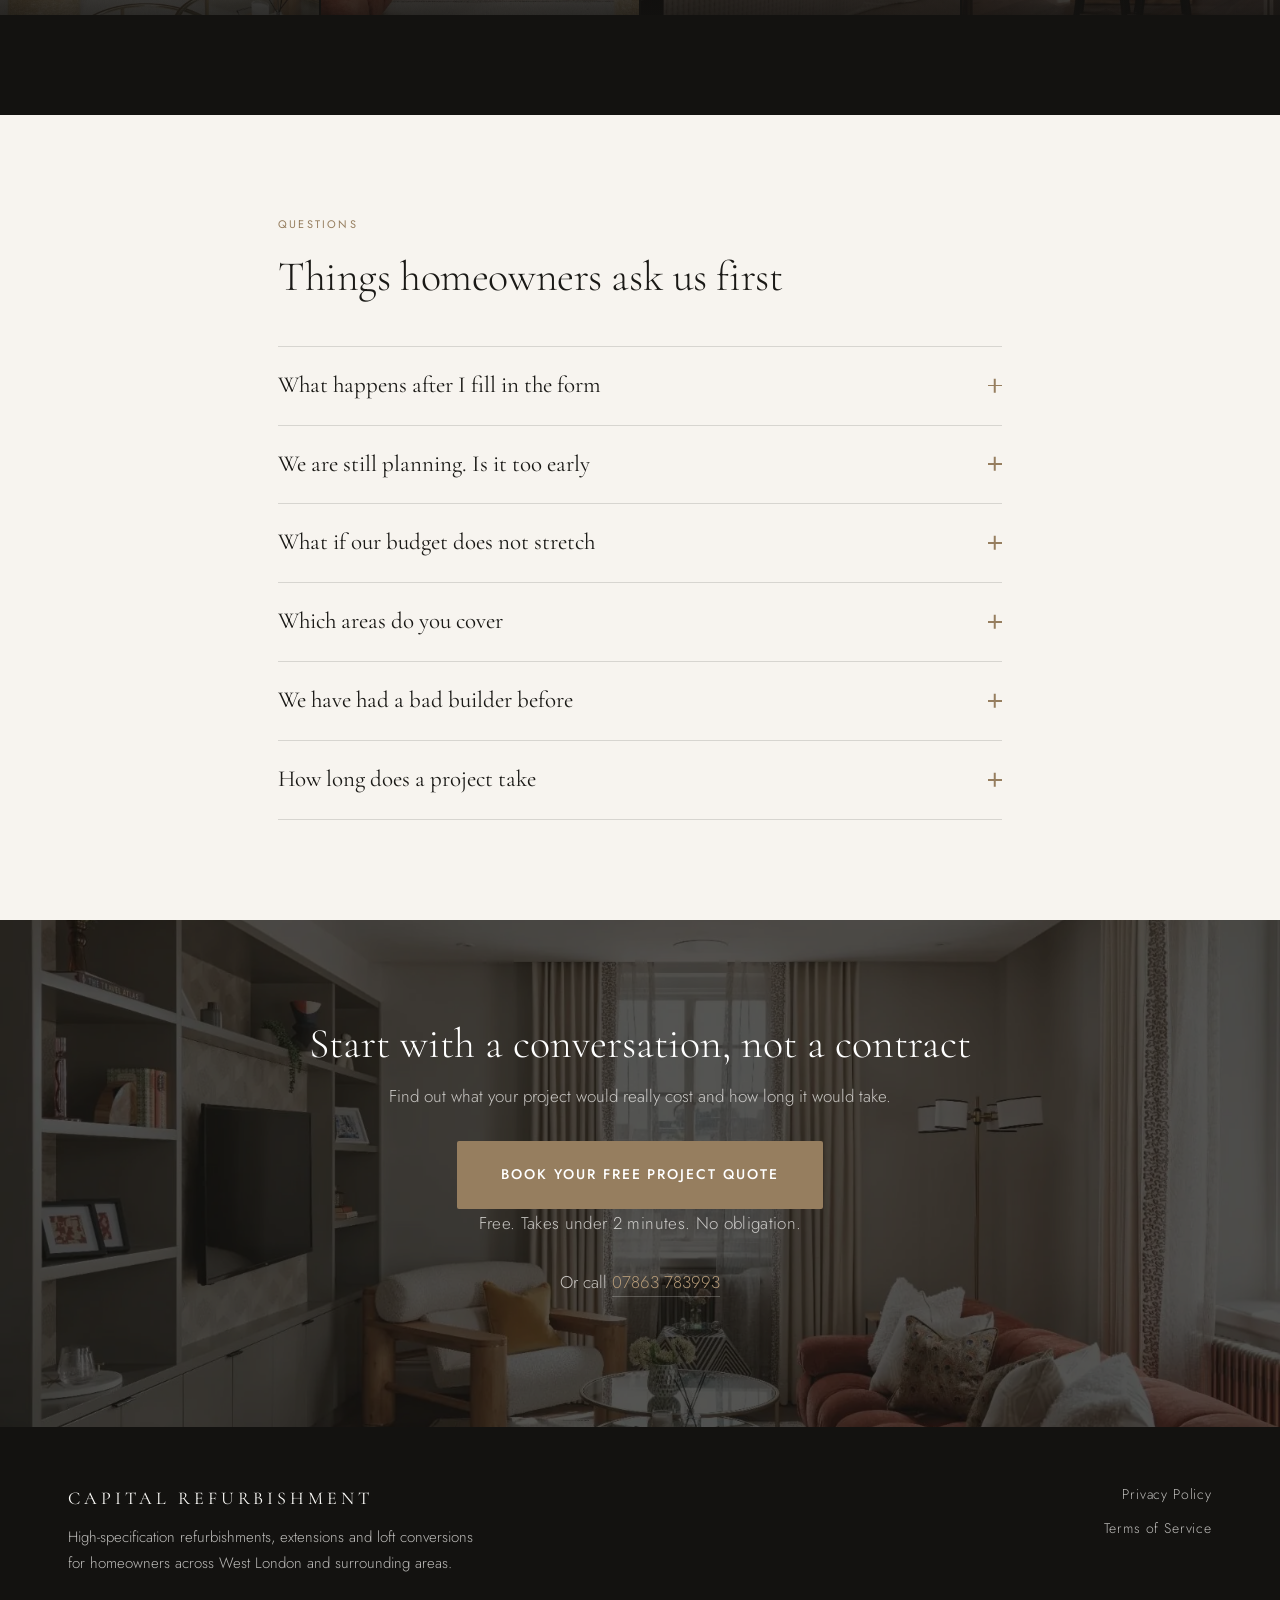
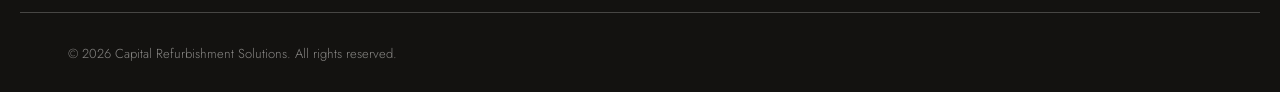
==== commit 6603aa42: "Trim the hero subheadline to the fixed-price line Drops "One team from quote to completion." and "We" ====
--- a/index.html
+++ b/index.html
@@ -58,7 +58,7 @@
   <div class="hero-head">
     <p class="eyebrow eyebrow--light">For homeowners in West London &amp; surrounding areas</p>
     <h1>Full Refurbishments, Extensions &amp; Loft Conversions Across West London &amp; Surrounding Areas</h1>
-    <p class="hero-sub">A fixed price agreed in writing before any work begins. One team from quote to completion. Weekly written updates throughout your project.</p>
+    <p class="hero-sub">A fixed price agreed in writing before any work begins.</p>
 
   </div>
 
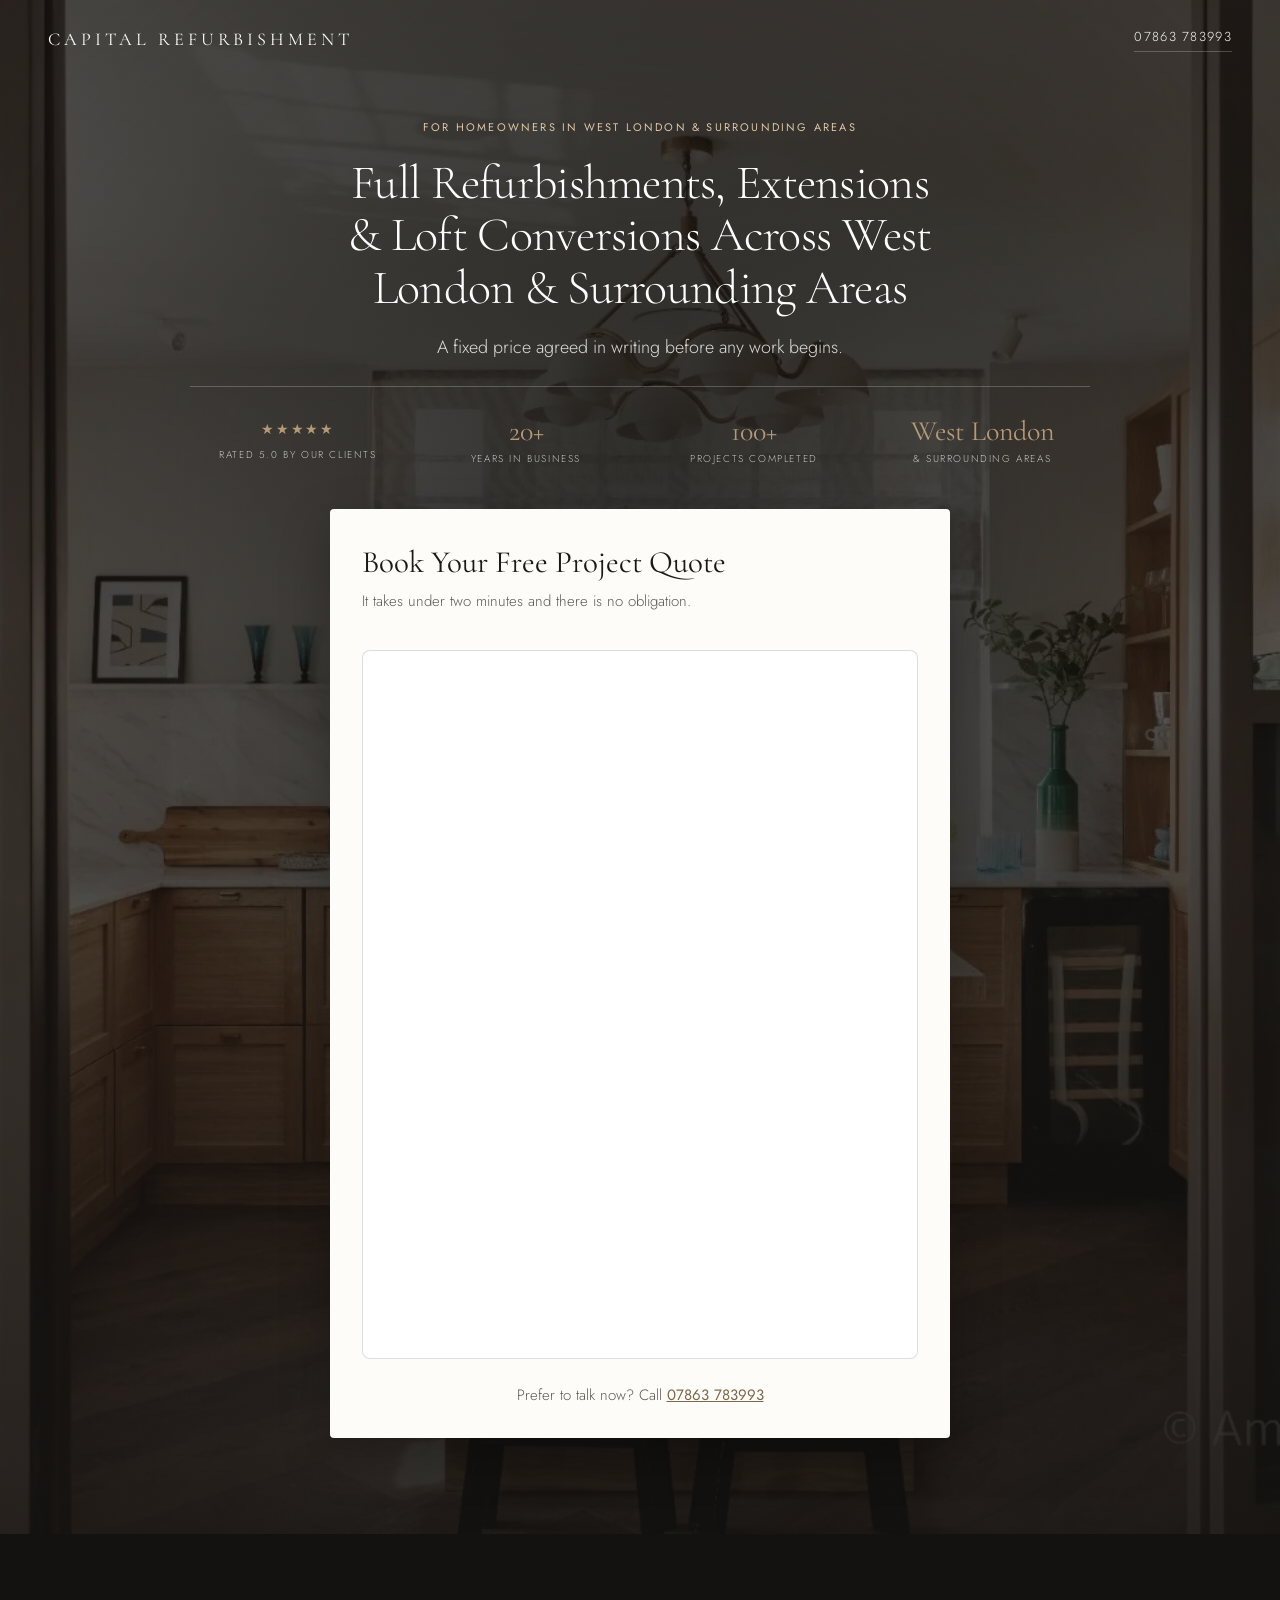
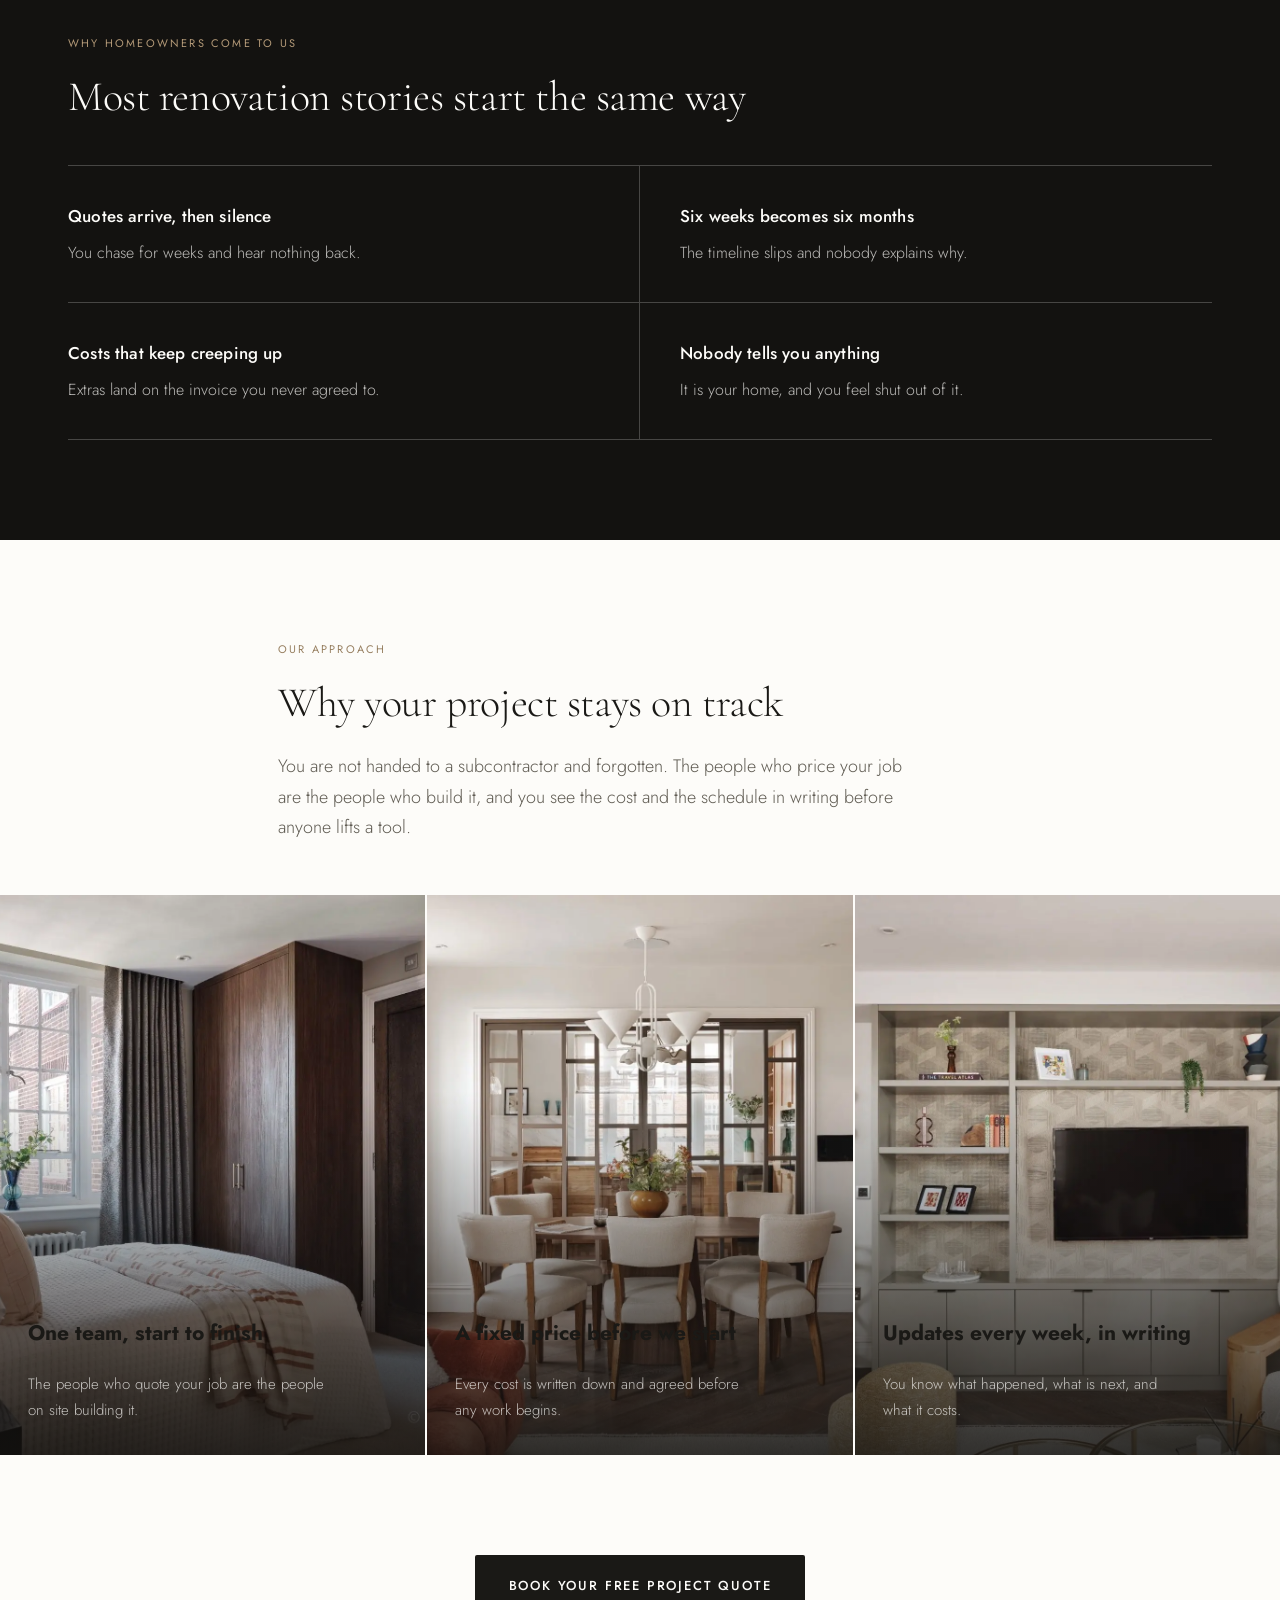
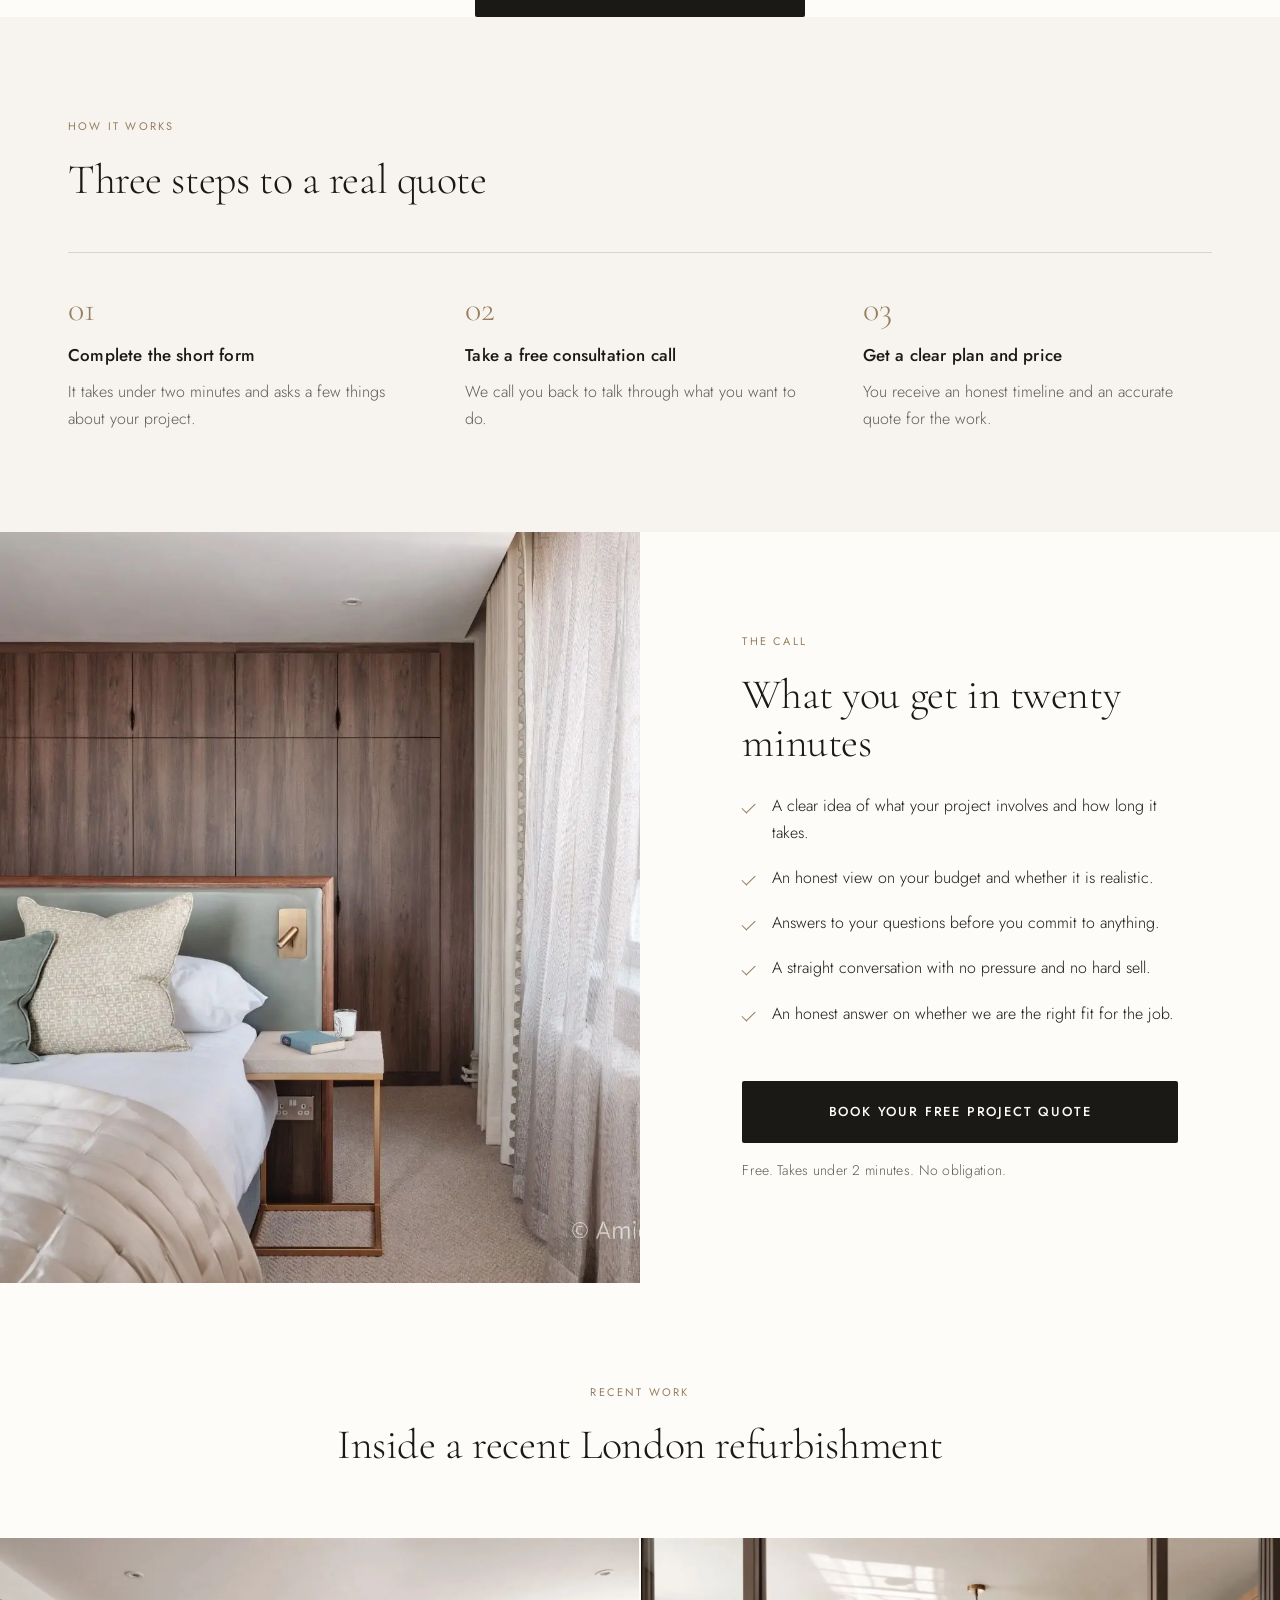
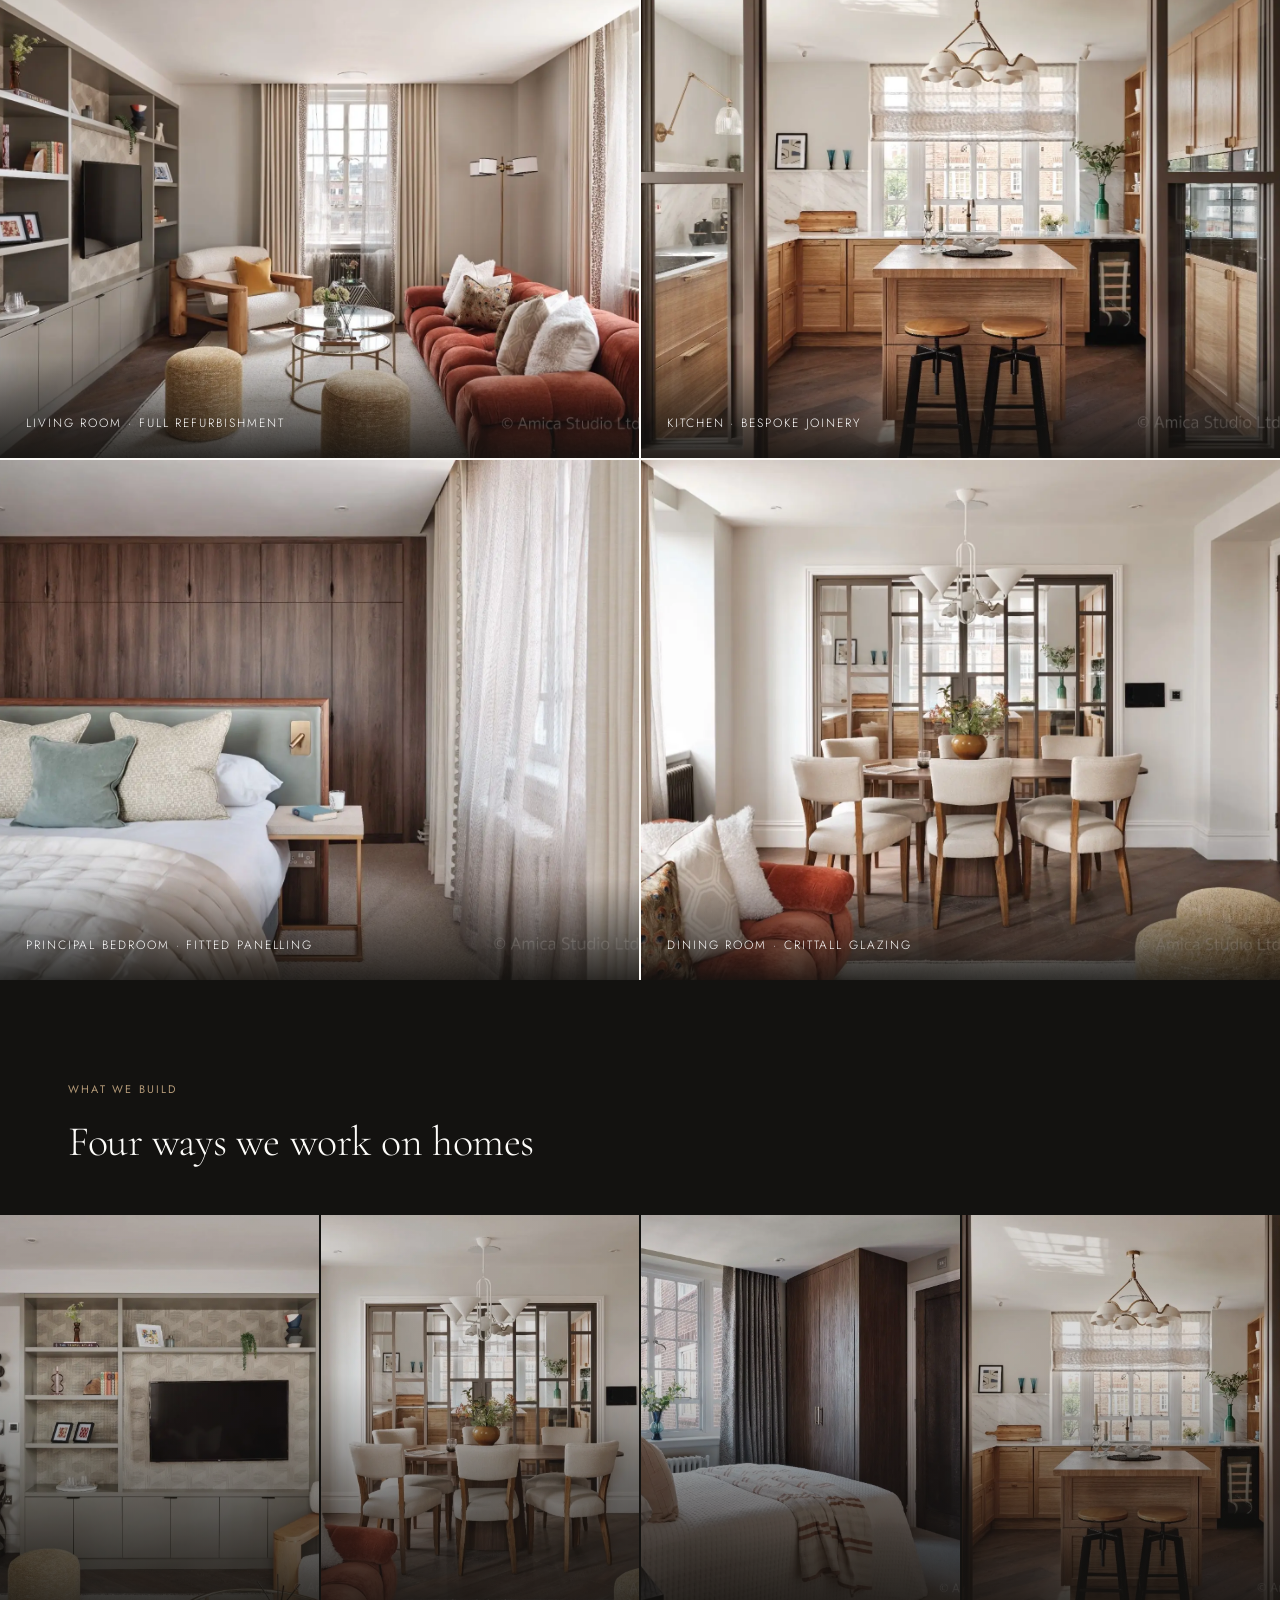
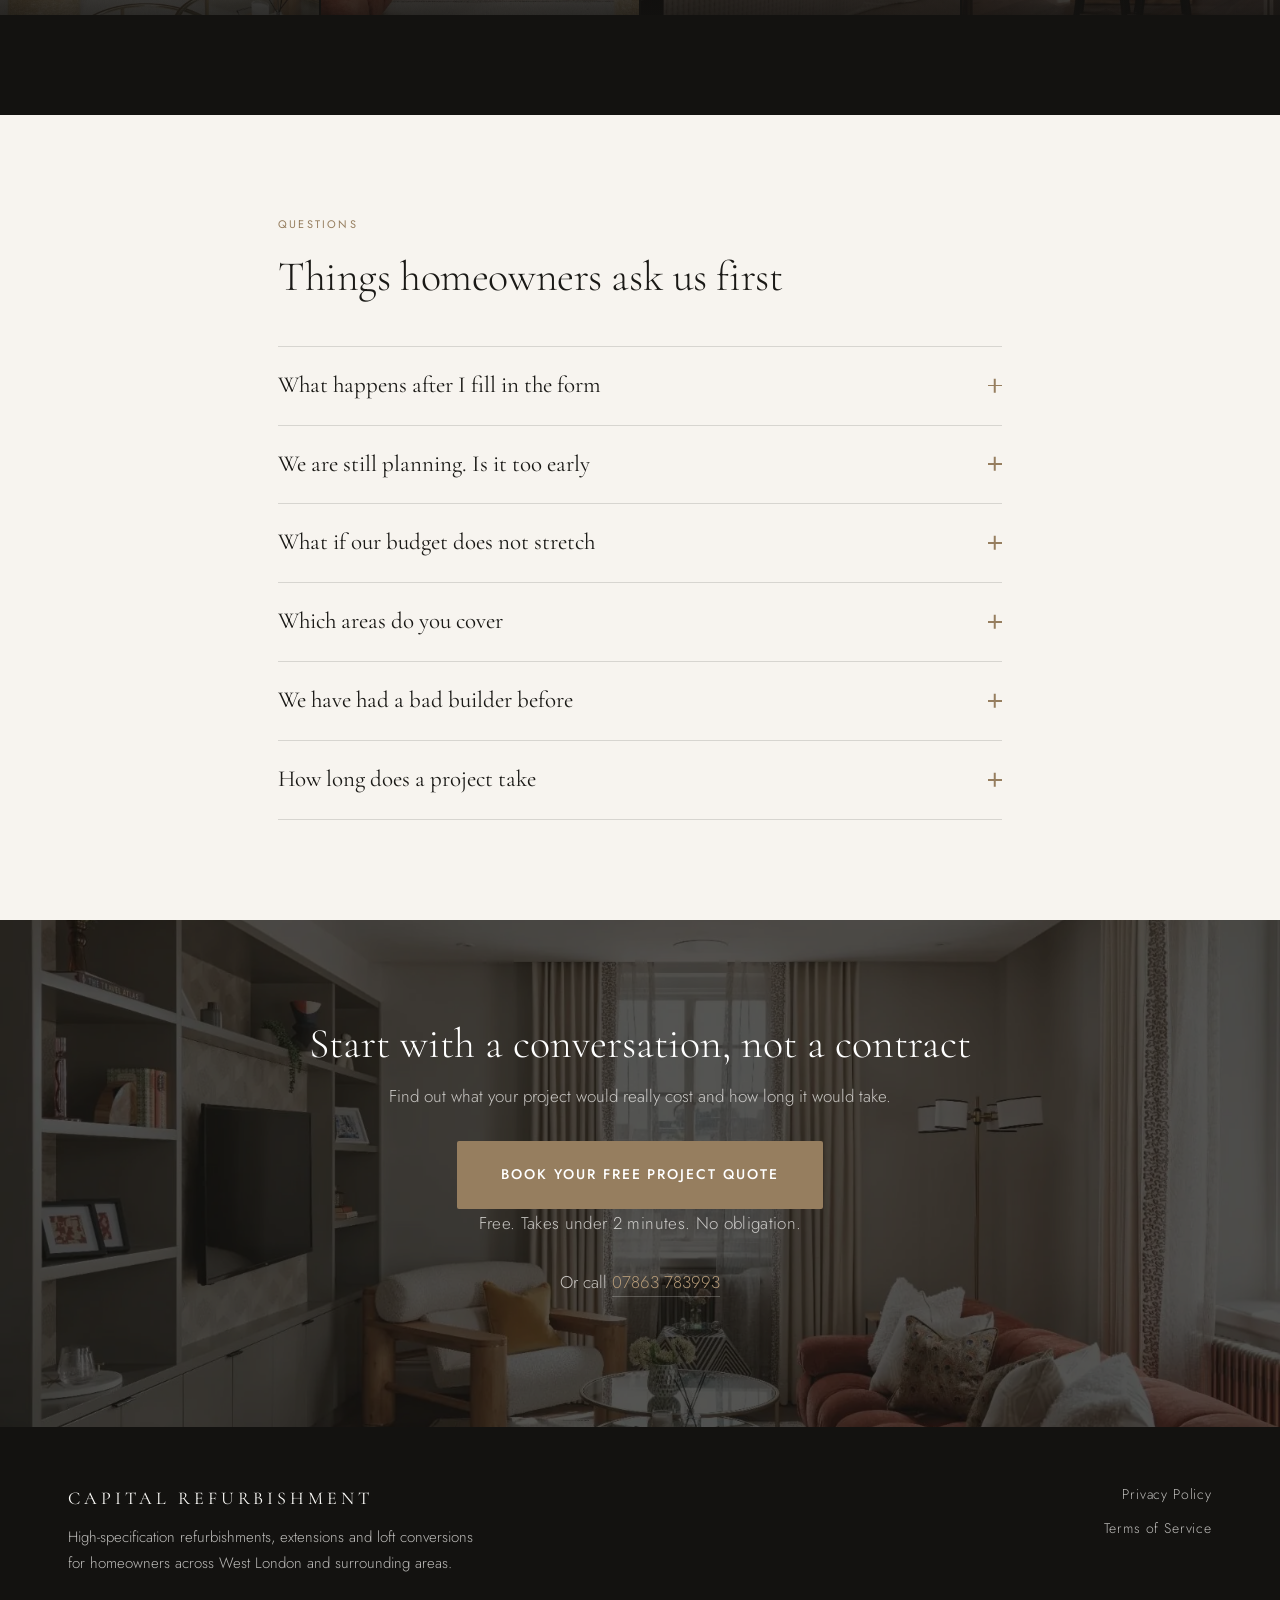
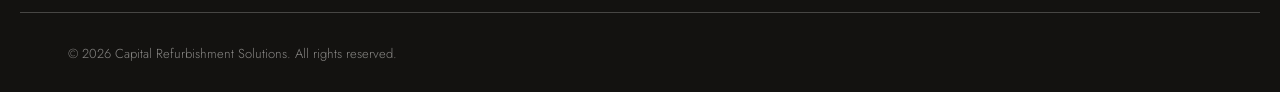
==== commit 3378329c: "Change the form heading to Book Your Free Project Quote Was "Tell us about your project". The headin" ====
--- a/index.html
+++ b/index.html
@@ -64,7 +64,7 @@
 
   <div class="hero-action">
     <section class="hero-form" id="project-form" aria-labelledby="form-h">
-      <h2 id="form-h">Tell us about your project</h2>
+      <h2 id="form-h">Book Your Free Project Quote</h2>
       <p class="form-micro">It takes under two minutes and there is no obligation.</p>
 
       <!-- GoHighLevel form embed.
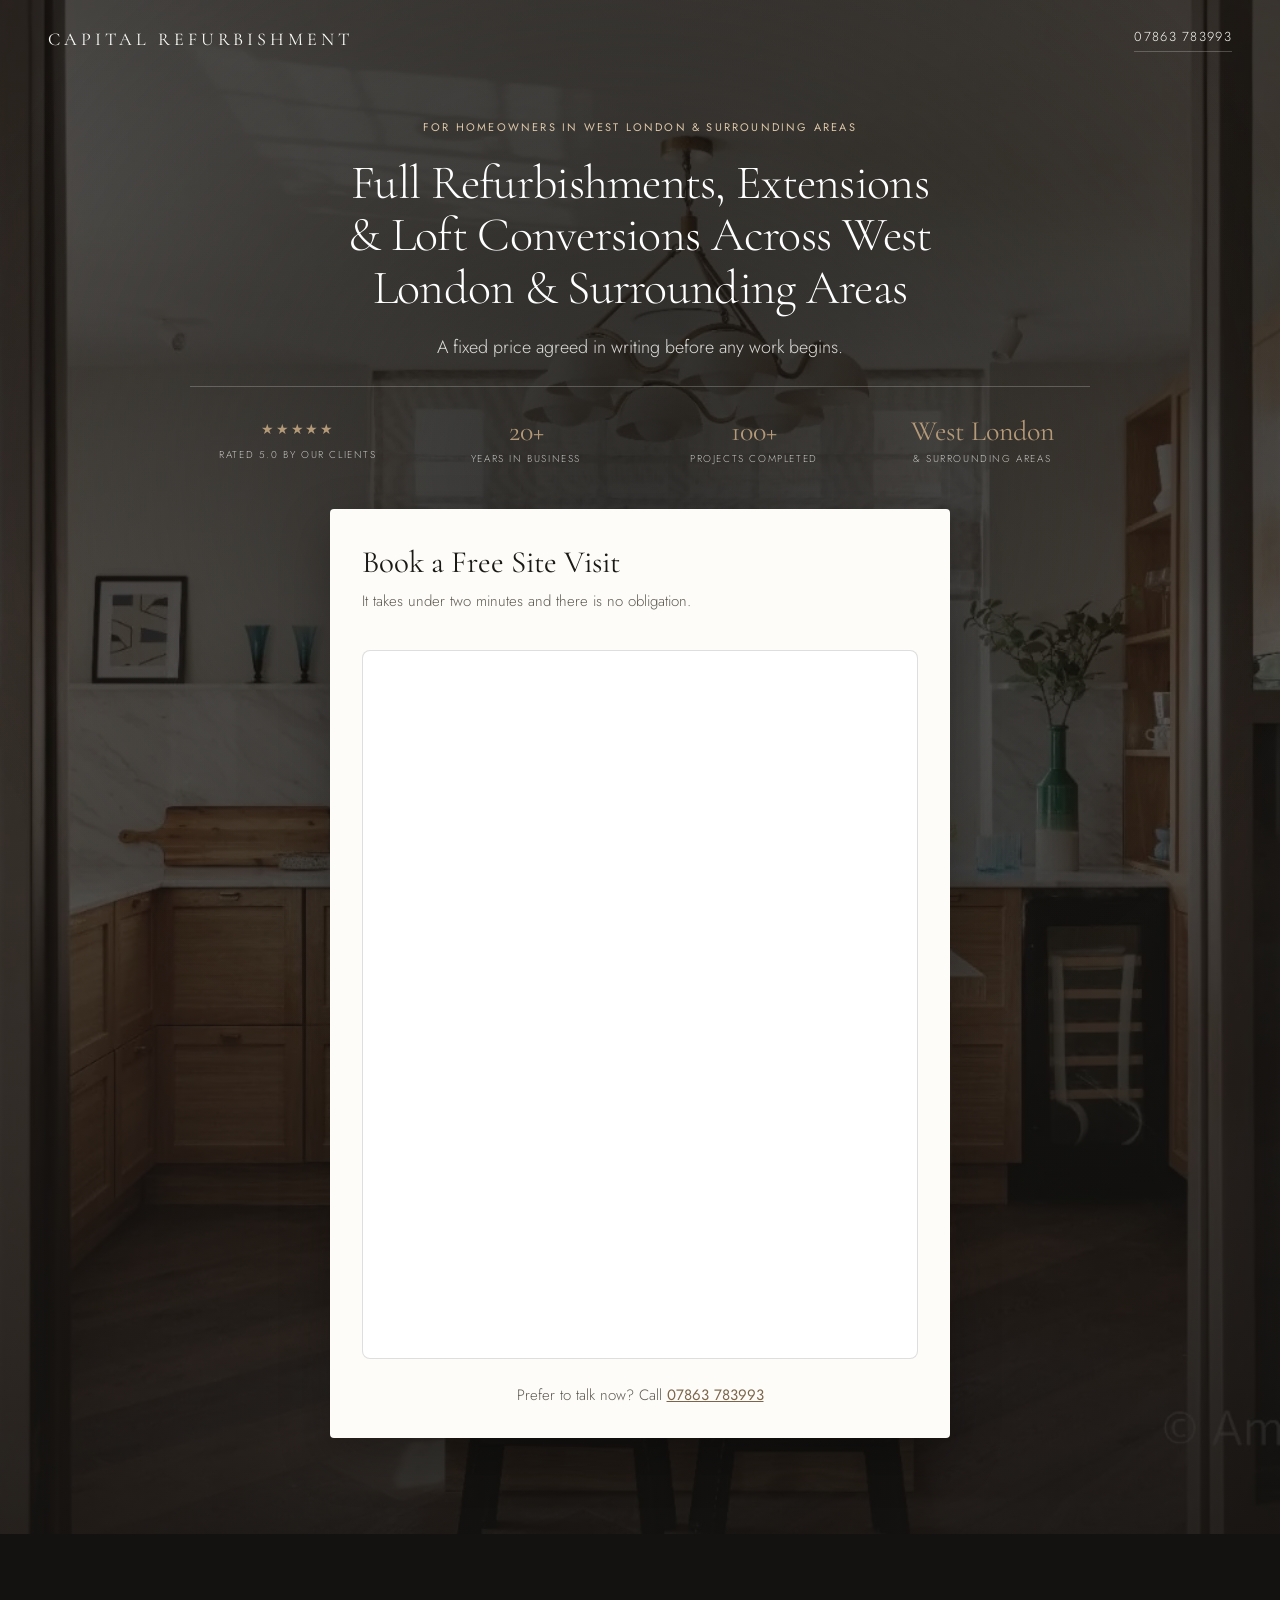
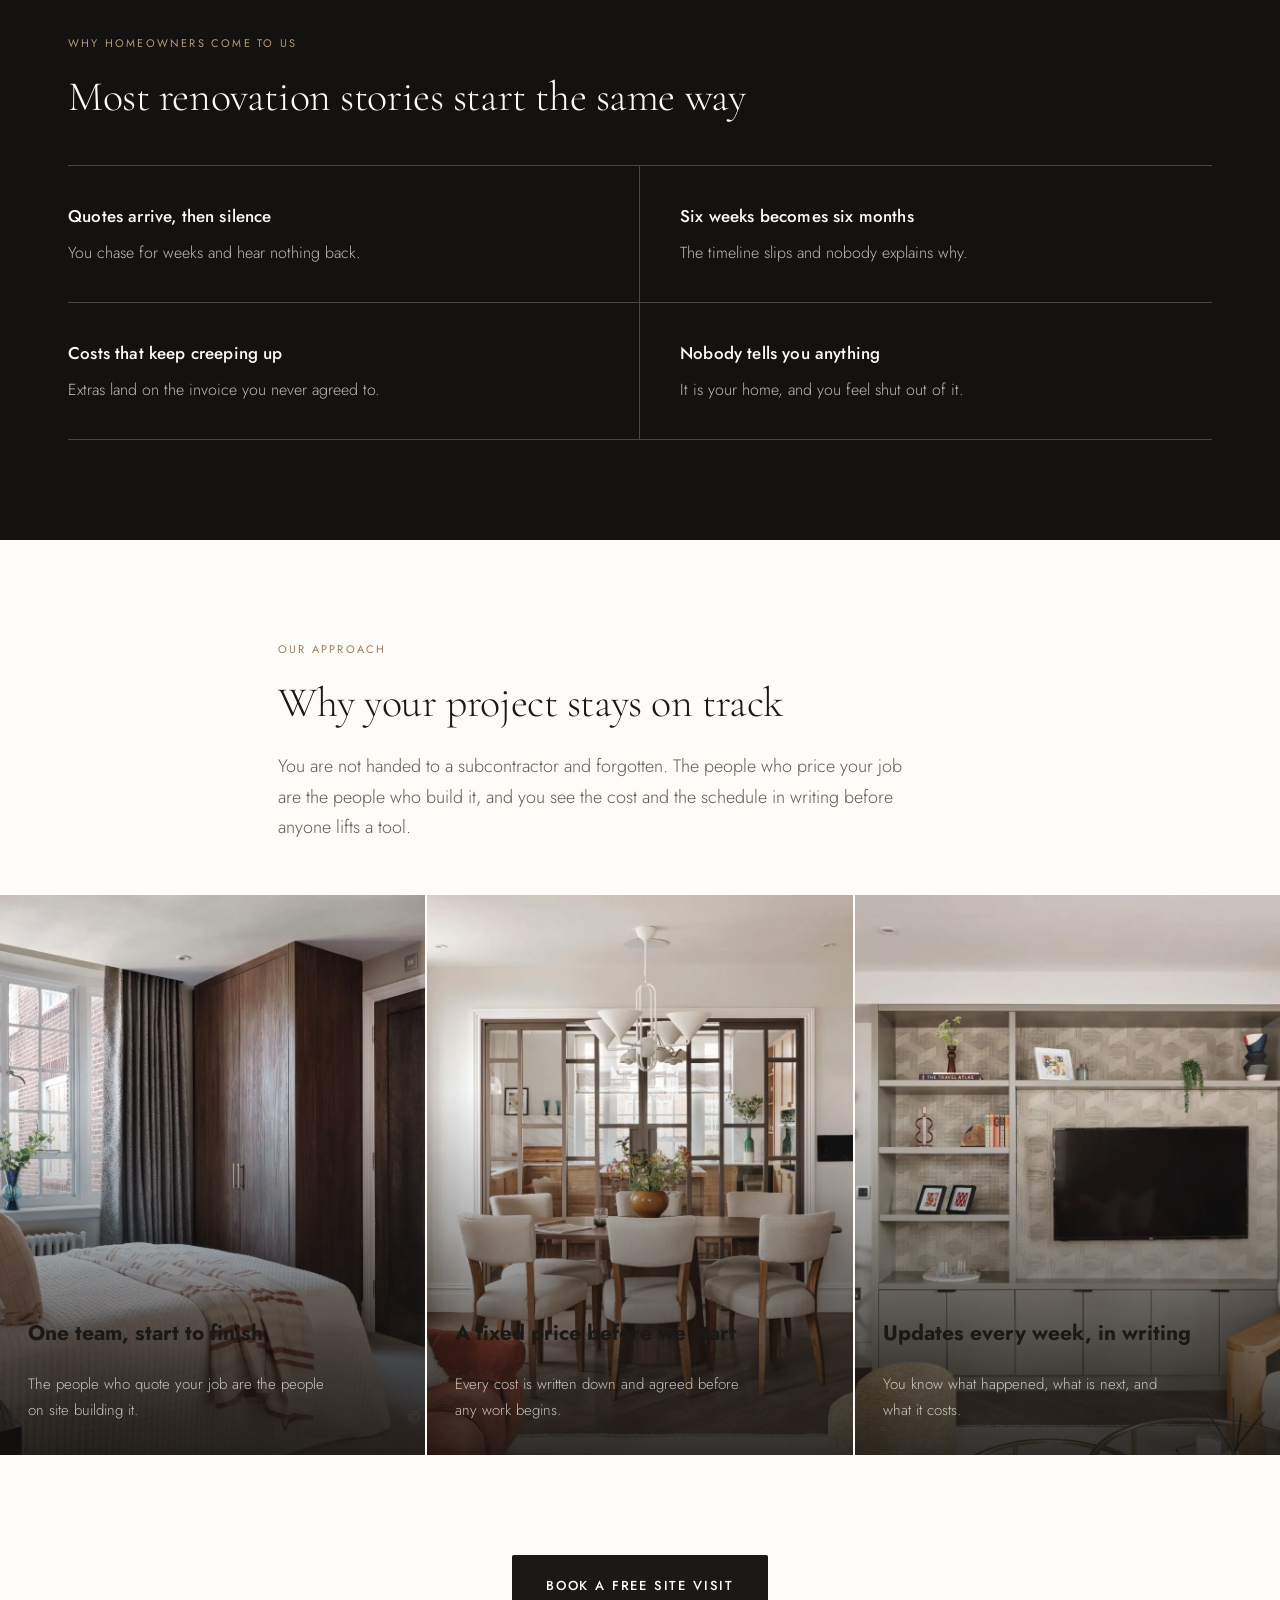
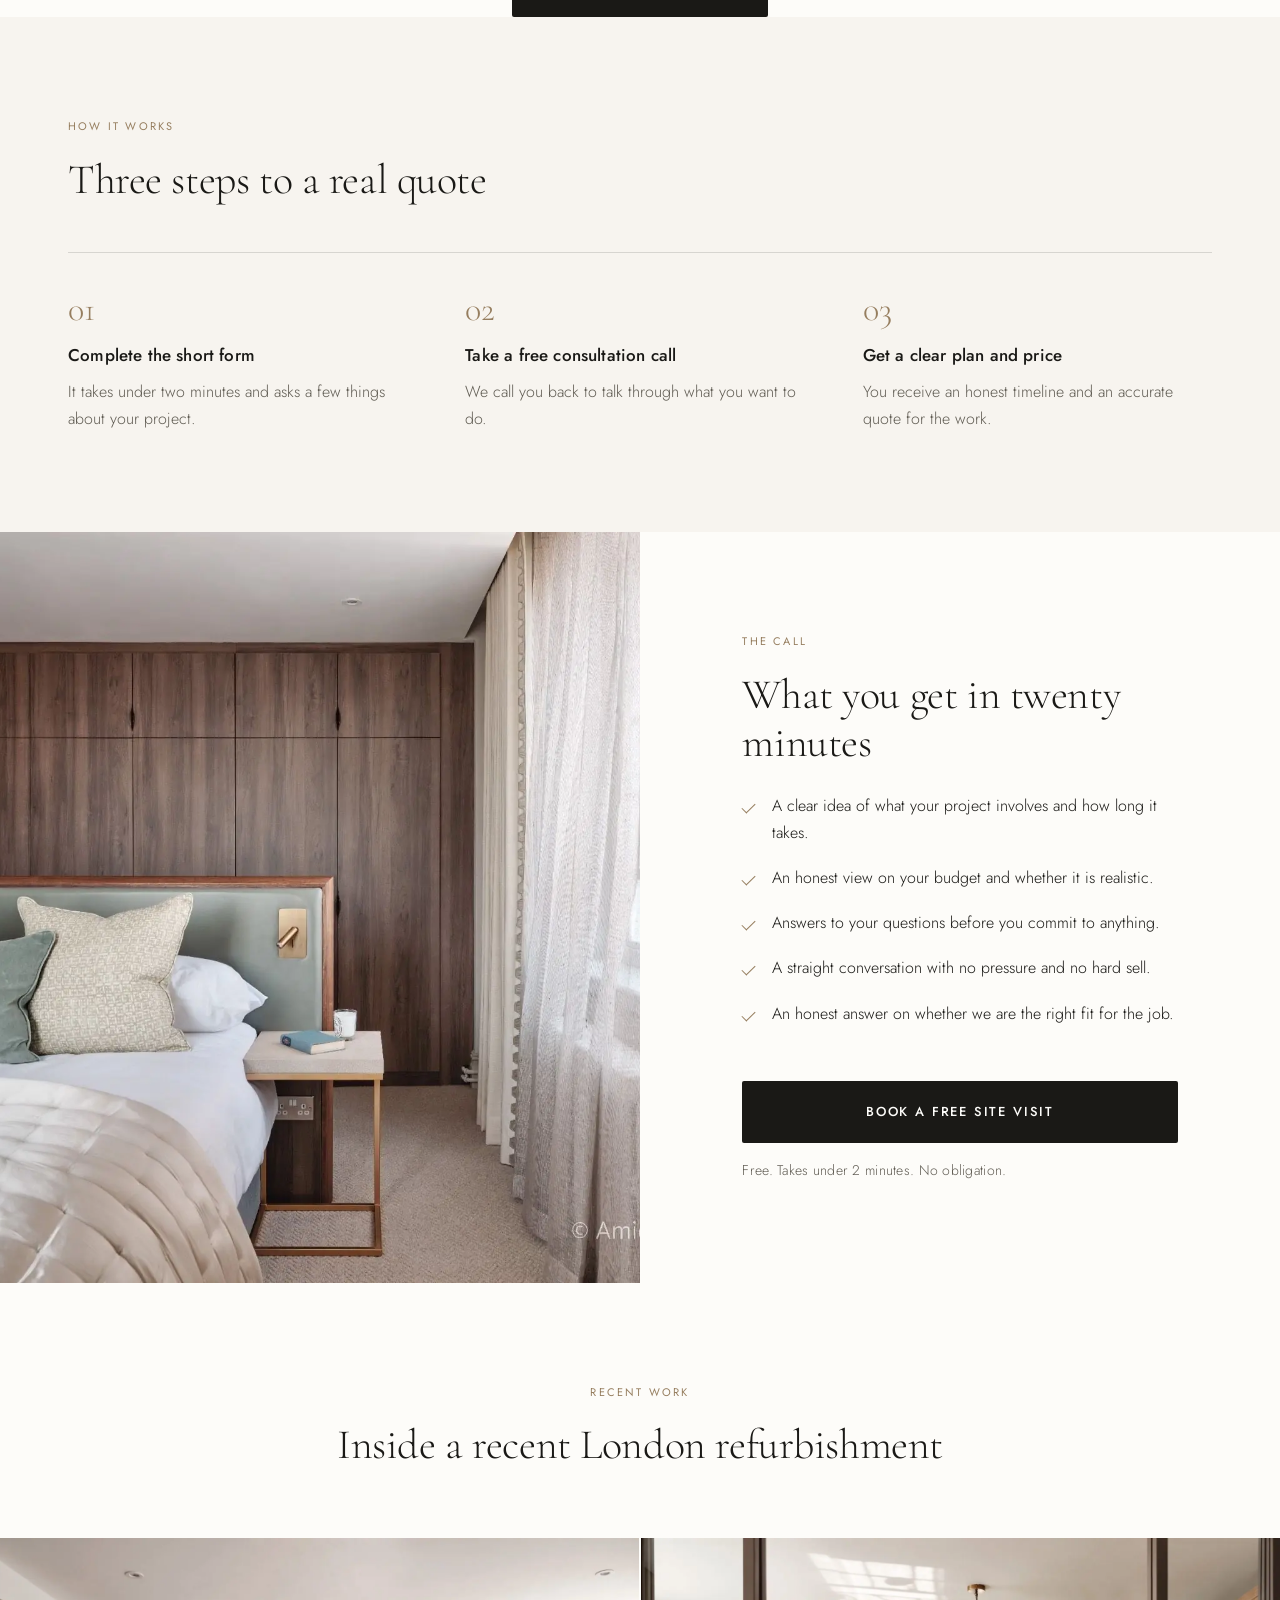
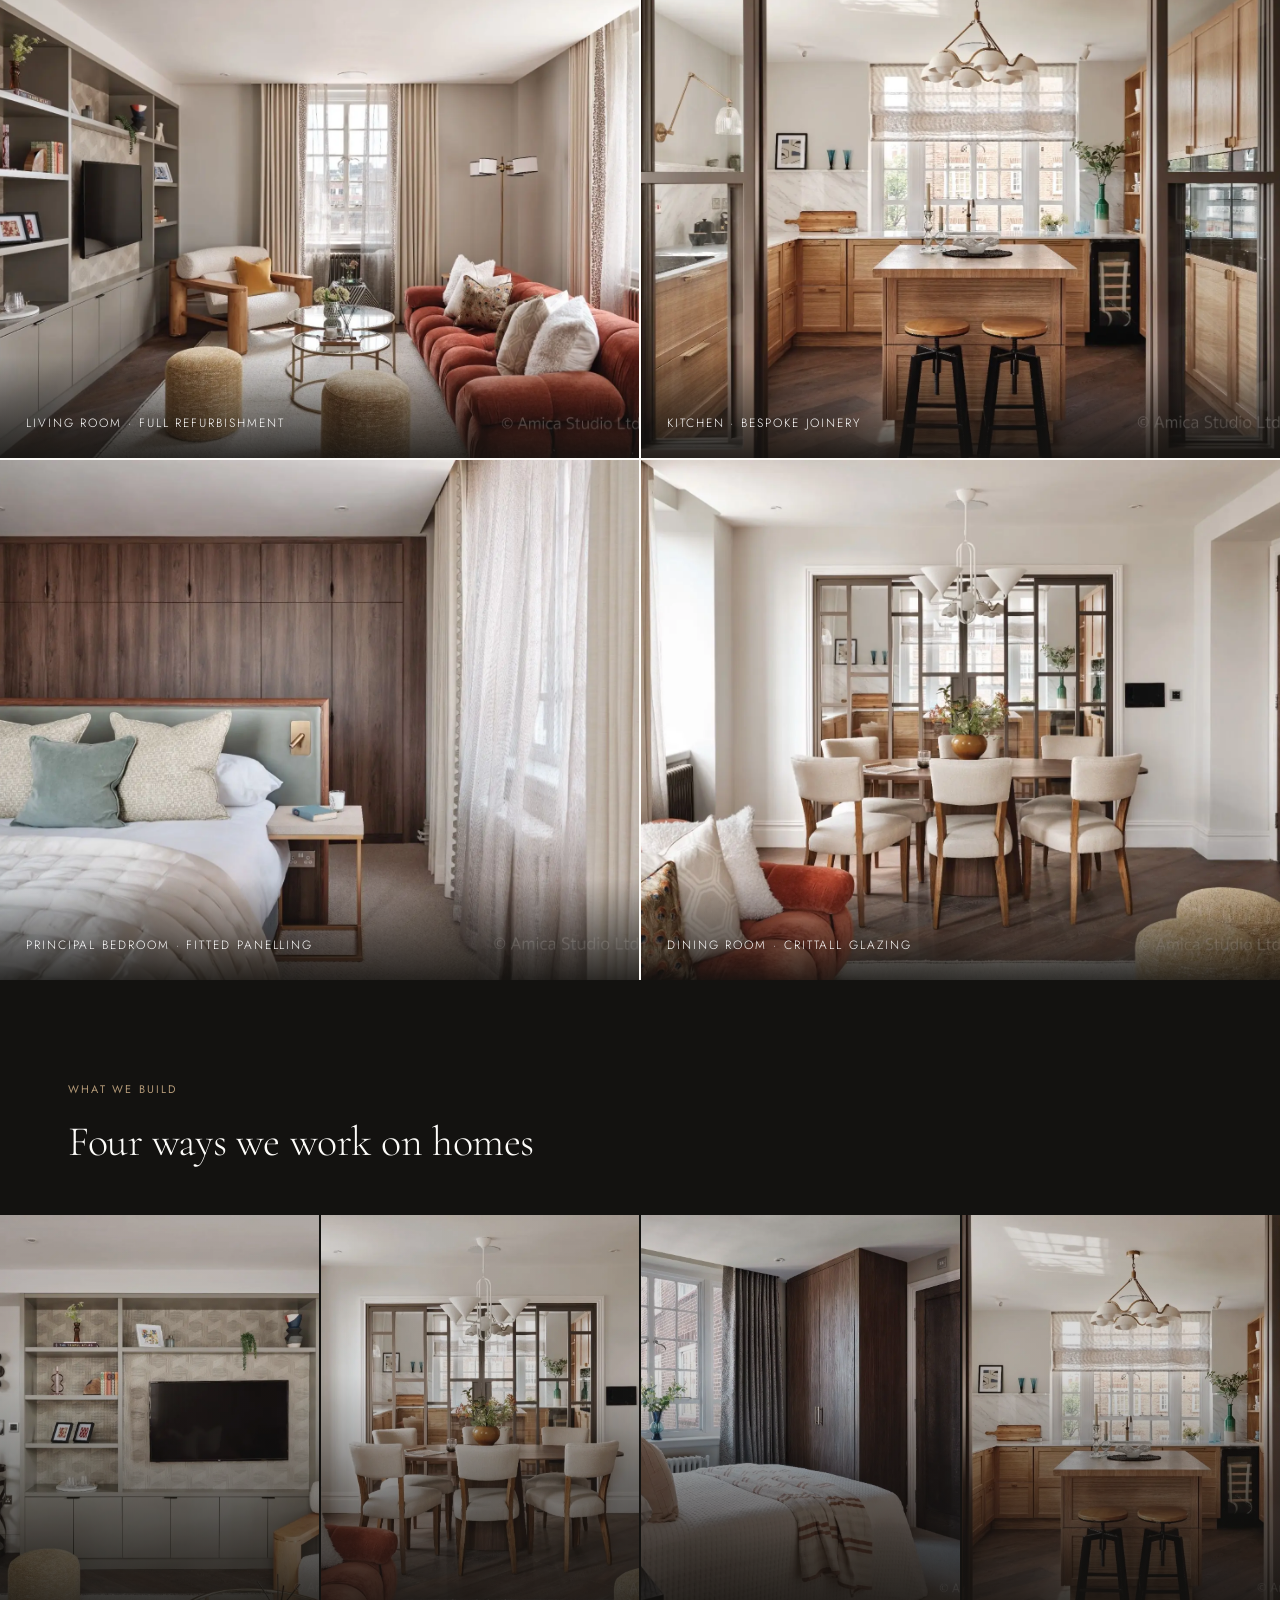
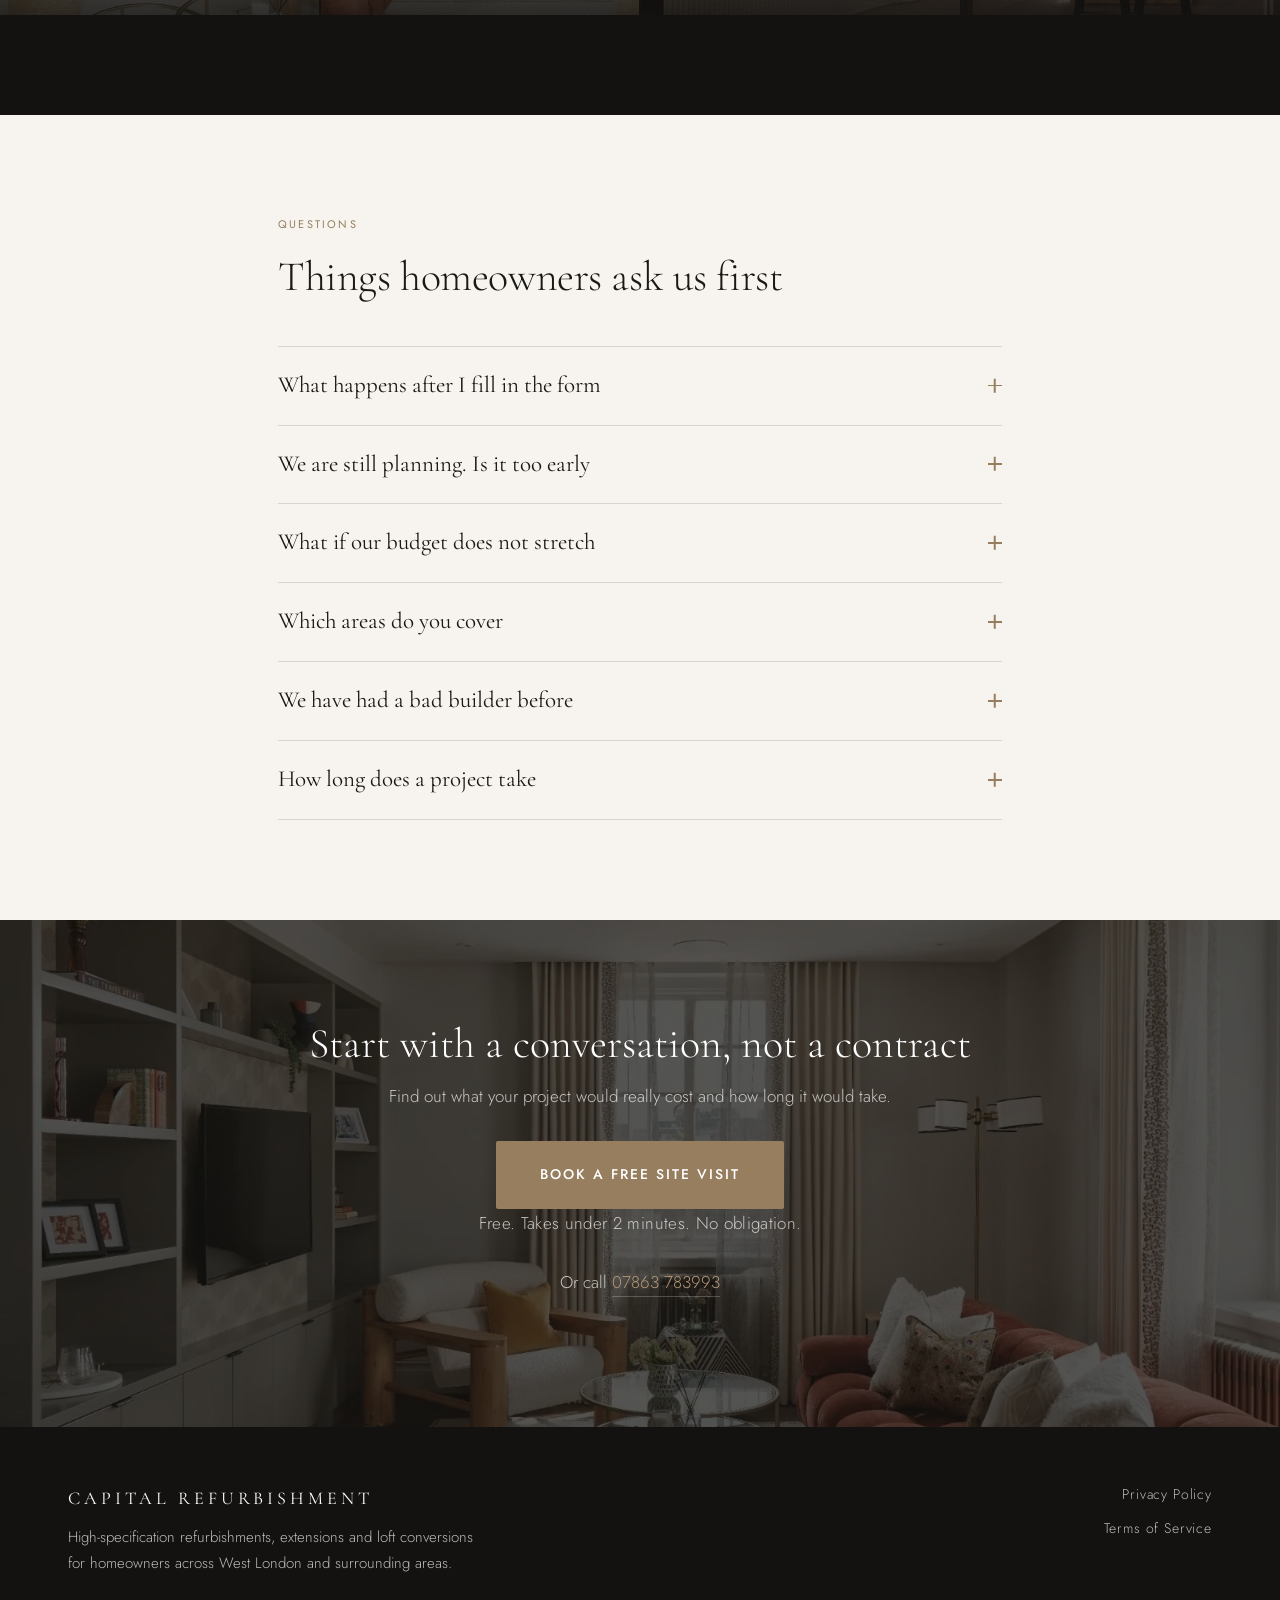
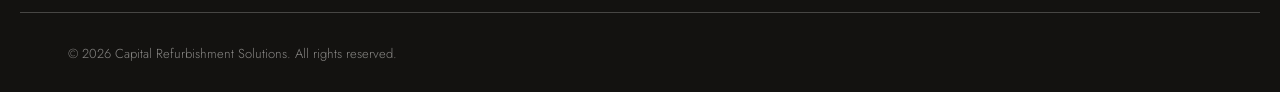
==== commit 757e7924: "Change the offer from a free project quote to a free site visit Updates all six places the CTA phras" ====
--- a/index.html
+++ b/index.html
@@ -4,7 +4,7 @@
 <meta charset="utf-8">
 <meta name="viewport" content="width=device-width, initial-scale=1">
 <title>Capital Refurbishment Solutions | Renovations, Extensions &amp; Loft Conversions in West London</title>
-<meta name="description" content="Full refurbishments, extensions, loft conversions and new builds for homeowners across West London and surrounding areas. Book a free project quote.">
+<meta name="description" content="Full refurbishments, extensions, loft conversions and new builds for homeowners across West London and surrounding areas. Book a free site visit.">
 <meta name="robots" content="index, follow">
 <link rel="canonical" href="https://quote.capitalrefurbishments.com/">
 
@@ -64,7 +64,7 @@
 
   <div class="hero-action">
     <section class="hero-form" id="project-form" aria-labelledby="form-h">
-      <h2 id="form-h">Book Your Free Project Quote</h2>
+      <h2 id="form-h">Book a Free Site Visit</h2>
       <p class="form-micro">It takes under two minutes and there is no obligation.</p>
 
       <!-- GoHighLevel form embed.
@@ -190,7 +190,7 @@
   </div>
 
   <div class="wrap wrap--narrow center">
-    <a class="btn btn--ink" href="#project-form" data-cta="mechanism">Book Your Free Project Quote</a>
+    <a class="btn btn--ink" href="#project-form" data-cta="mechanism">Book a Free Site Visit</a>
   </div>
 </section>
 
@@ -243,7 +243,7 @@
       <li>A straight conversation with no pressure and no hard sell.</li>
       <li>An honest answer on whether we are the right fit for the job.</li>
     </ul>
-    <a class="btn btn--ink" href="#project-form" data-cta="call-section">Book Your Free Project Quote</a>
+    <a class="btn btn--ink" href="#project-form" data-cta="call-section">Book a Free Site Visit</a>
     <p class="friction friction--dark">Free. Takes under 2 minutes. No obligation.</p>
   </div>
 </section>
@@ -394,7 +394,7 @@
   <div class="final-inner">
     <h2 id="final-h" class="h-final">Start with a conversation, not a contract</h2>
     <p>Find out what your project would really cost and how long it would take.</p>
-    <a class="btn btn--gold btn--lg" href="#project-form" data-cta="final">Book Your Free Project Quote</a>
+    <a class="btn btn--gold btn--lg" href="#project-form" data-cta="final">Book a Free Site Visit</a>
     <p class="friction">Free. Takes under 2 minutes. No obligation.</p>
     <p class="final-tel">Or call <a href="tel:+447863783993">07863 783993</a></p>
   </div>
@@ -419,7 +419,7 @@
 
 <!-- Sticky mobile CTA -->
 <div class="sticky-cta" data-sticky hidden>
-  <a class="btn btn--gold sticky-main" href="#project-form" data-cta="sticky">Book Your Free Quote</a>
+  <a class="btn btn--gold sticky-main" href="#project-form" data-cta="sticky">Book a Free Site Visit</a>
   <a class="sticky-tel" href="tel:+447863783993" aria-label="Call 07863 783993">Call</a>
 </div>
 
